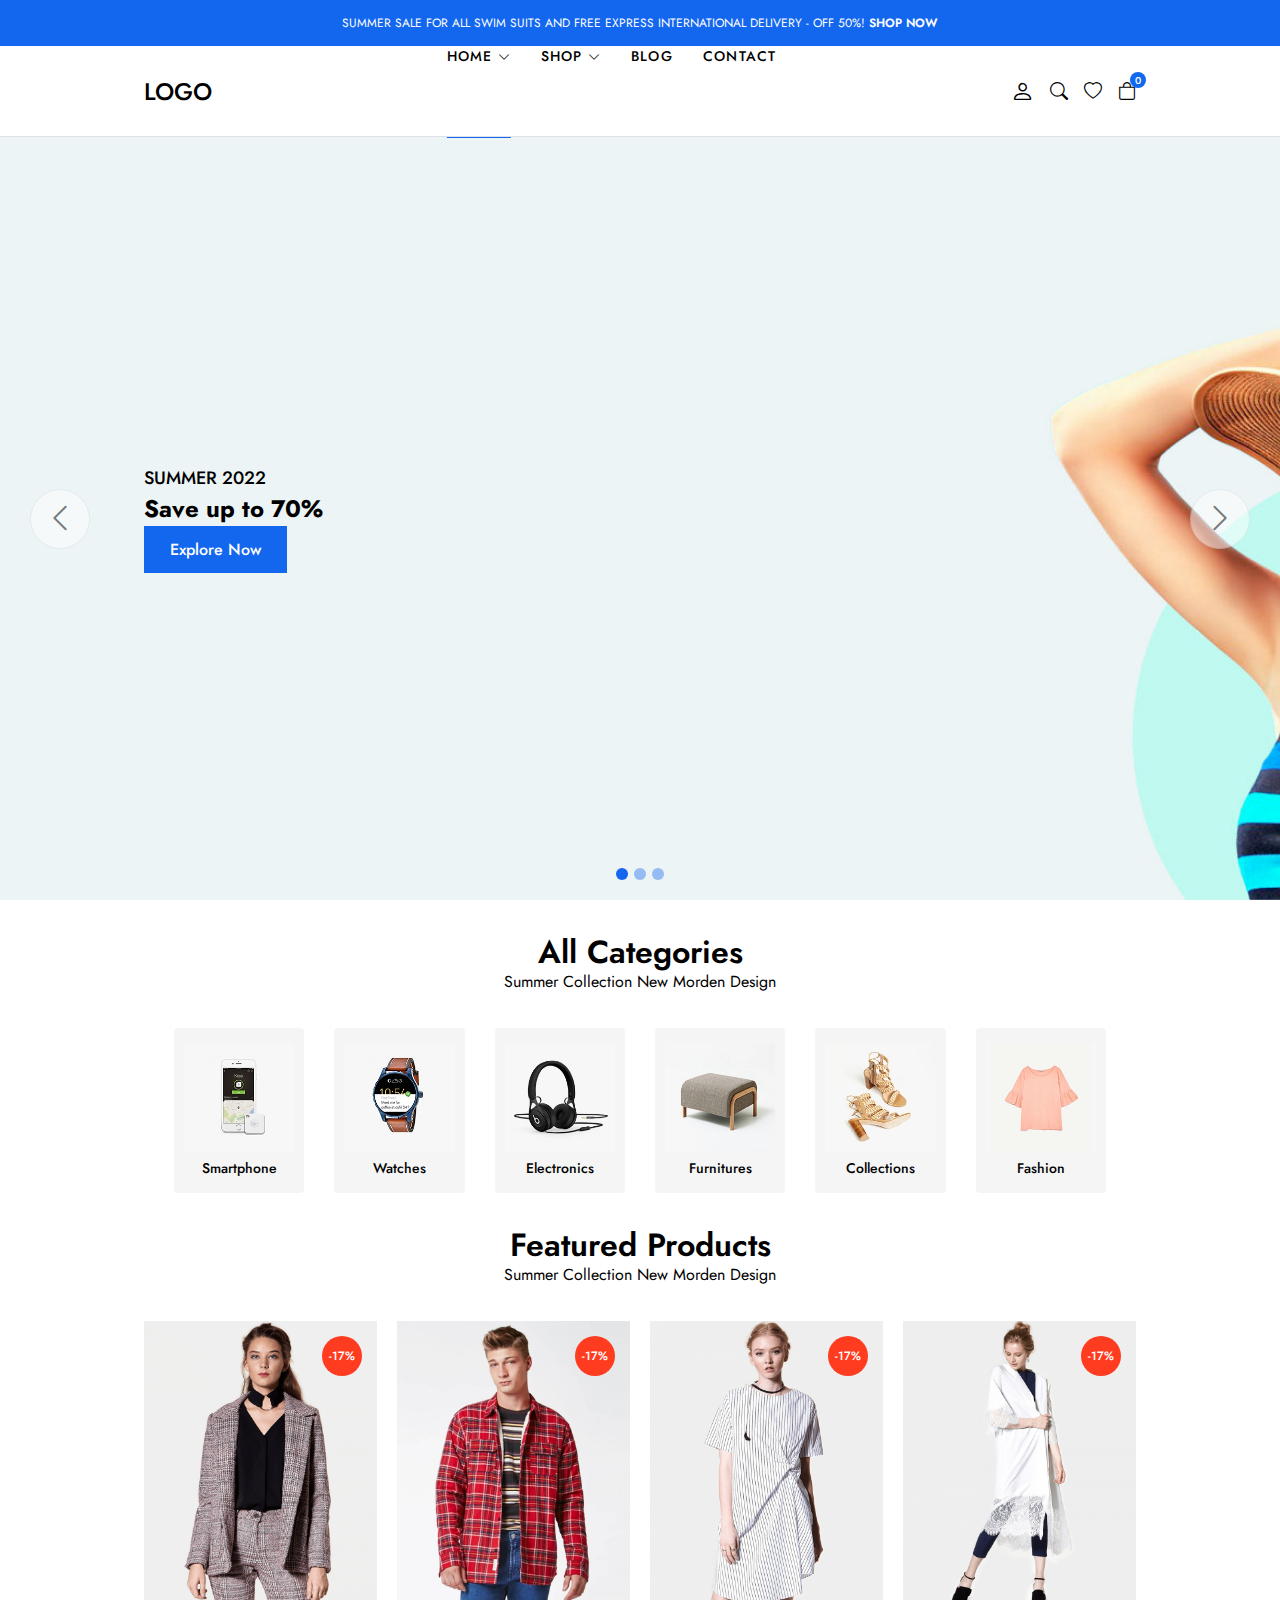
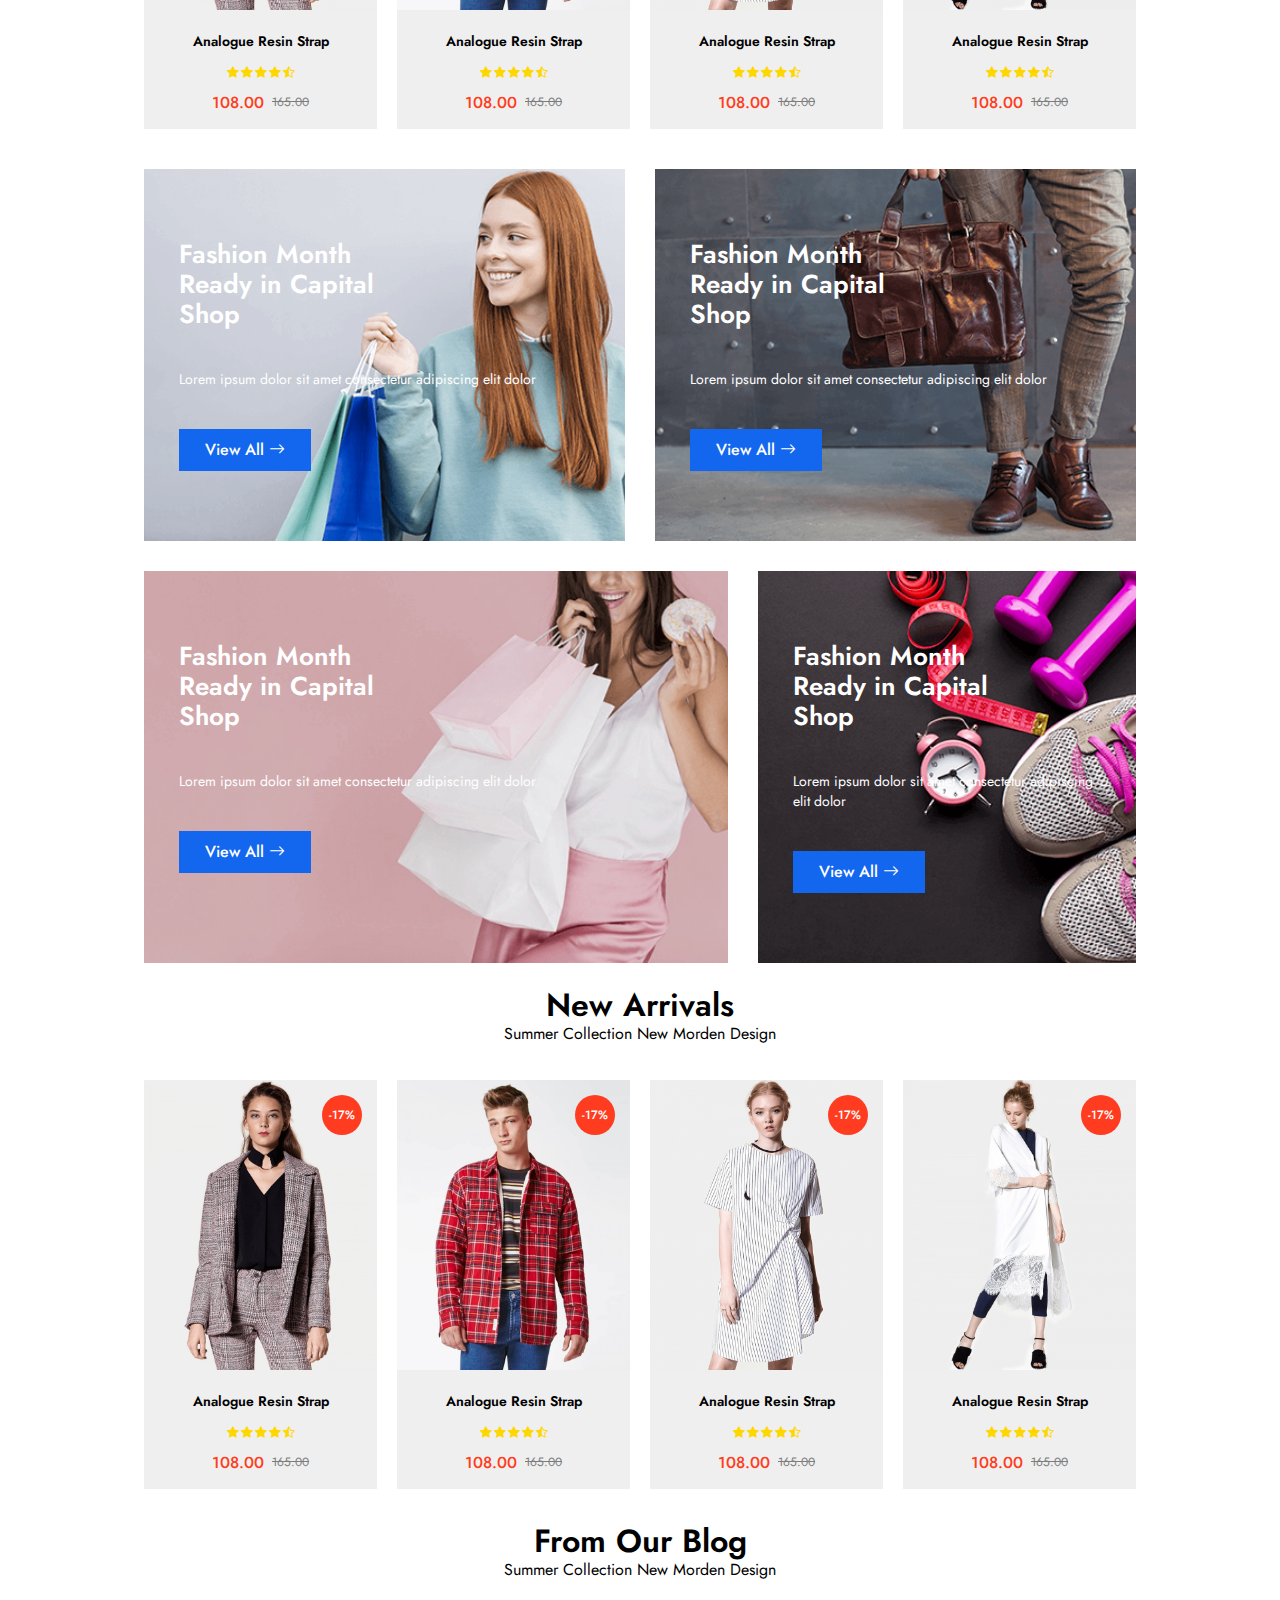
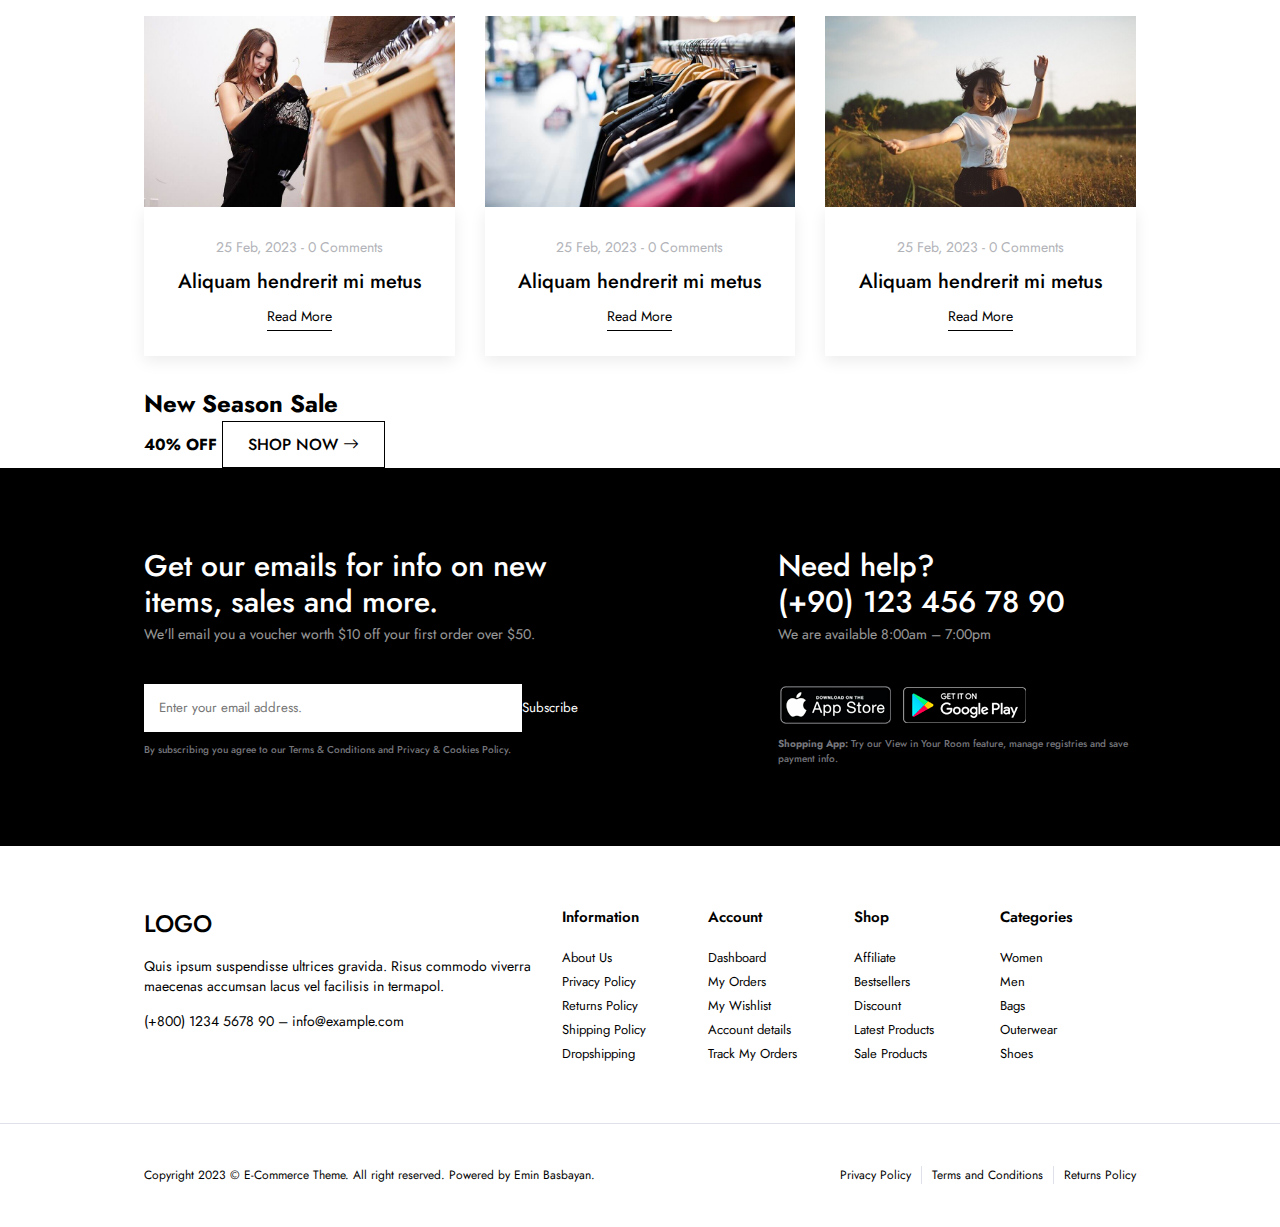
==== index.html @ a77201d8 "kütüphanesiz slider" ====
<!DOCTYPE html>
<html lang="en">
<head>
    <meta charset="UTF-8">
    <meta charset="UTF-8" />
    <meta http-equiv="X-UA-Compatible" content="IE=edge" />
    <meta name="viewport" content="width=device-width, initial-scale=1.0" />
    <title> site </title>
    <!--! Boostrap Icons CDN  -->
    <link rel="stylesheet"
    href="https://cdn.jsdelivr.net/npm/bootstrap-icons@1.9.1/font/bootstrap-icons.css"
    />
    <link rel="stylesheet" href="css/main.css" />
    <head>
        <meta charset="UTF-8" />
        <meta http-equiv="X-UA-Compatible" content="IE=edge" />
        <meta name="viewport" content="width=device-width, initial-scale=1.0" />
        <title>E-Commerce</title>
        <!--! Boostrap Icons CDN  -->
        <link rel="stylesheet" href="https://cdn.jsdelivr.net/npm/bootstrap-icons@1.9.1/font/bootstrap-icons.css" />
        <link rel="stylesheet" href="css/main.css" />
      </head>
      
      <body>
        <!--! header start  -->
        <header>
          <div class="global-notification">
            <div class="container">
              <p>
                SUMMER SALE FOR ALL SWIM SUITS AND FREE EXPRESS INTERNATIONAL DELIVERY
                - OFF 50%!
                <a href="shop.html">SHOP NOW</a>
              </p>
            </div>
          </div>
          <div class="header-row">
            <div class="container">
              <div class="header-wrapper">
                <div class="header-mobile">
                  <i class="bi bi-list" id="btn-menu"></i>
                </div>
                <div class="header-left">
                  <a href="#" class="logo">LOGO</a>
                </div>
                <div class="header-center" id="sidebar">
                  <nav class="navigation">
                    <ul class="menu-list">
                      <li class="menu-list-item">
                        <a href="index.html" class="menu-link active">
                          Home
                          <i class="bi bi-chevron-down"></i>
                        </a>
                        <div class="menu-dropdown-wrapper">
                          <ul class="menu-dropdown-content">
                            <li>
                              <a href="#">Home Clean</a>
                            </li>
                            <li>
                              <a href="#">Home Collection</a>
                            </li>
                            <li>
                              <a href="#">Home Minimal</a>
                            </li>
                            <li>
                              <a href="#">Home Modern</a>
                            </li>
                            <li>
                              <a href="#">Home Parallax</a>
                            </li>
                            <li>
                              <a href="#">Home Strong</a>
                            </li>
                            <li>
                              <a href="#">Home Style</a>
                            </li>
                            <li>
                              <a href="#">Home Unique</a>
                            </li>
                            <li>
                              <a href="#">Home RTL</a>
                            </li>
                          </ul>
                        </div>
                      </li>
                      <li class="menu-list-item megamenu-wrapper">
                        <a href="shop.html" class="menu-link">
                          Shop
                          <i class="bi bi-chevron-down"></i>
                        </a>
                        <div class="menu-dropdown-wrapper">
                          <div class="menu-dropdown-megamenu">
                            <div class="megamenu-links">
                              <div class="megamenu-products">
                                <h3 class="megamenu-products-title">
                                  Shop Style
                                </h3>
                                <ul class="megamenu-menu-list">
                                  <li>
                                    <a href="#">Shop Standard</a>
                                  </li>
                                  <li>
                                    <a href="#">Shop Full</a>
                                  </li>
                                  <li>
                                    <a href="#">Shop Only Categories</a>
                                  </li>
                                  <li>
                                    <a href="#">Shop Image Categories</a>
                                  </li>
                                  <li>
                                    <a href="#">Shop Sub Categories</a>
                                  </li>
                                  <li>
                                    <a href="#">Shop List</a>
                                  </li>
                                  <li>
                                    <a href="#">Hover Style 1</a>
                                  </li>
                                  <li>
                                    <a href="#">Hover Style 2</a>
                                  </li>
                                  <li>
                                    <a href="#">Hover Style 3</a>
                                  </li>
                                </ul>
                              </div>
                              <div class="megamenu-products">
                                <h3 class="megamenu-products-title">
                                  Filter Layout
                                </h3>
                                <ul class="megamenu-menu-list">
                                  <li>
                                    <a href="#">Sidebar</a>
                                  </li>
                                  <li>
                                    <a href="#">Filter Side Out</a>
                                  </li>
                                  <li>
                                    <a href="#">Filter Dropdown</a>
                                  </li>
                                  <li>
                                    <a href="#">Filter Drawer</a>
                                  </li>
                                </ul>
                                  </div>
                                  <div class="megamenu-products">
                                    <div class="megamenu-products">
                                        <h3 class="megamenu-products-title">
                                          Shop Loader
                                        </h3>
                                        <ul class="megamenu-menu-list">
                                          <li>
                                            <a href="#">Shop Pagination</a>
                                          </li>
                                          <li>
                                            <a href="#">Shop Infinity</a>
                                          </li>
                                          <li>
                                            <a href="#">Shop Load More</a>
                                          </li>
                                          <li>
                                            <a href="#">Cart Modal</a>
                                          </li>
                                          <li>
                                            <a href="#">Cart Drawer</a>
                                          </li>
                                          <li>
                                            <a href="#">Cart Page</a>
                                          </li>
                                        </ul>
                                      </div>
                                    </div>
                                    <div class="megamenu-single">
                                      <a href="#">
                                        <img src="img/footer/mega-menu.jpg" alt="">
                                      </a>
                                      <h3 class="megamenu-single-title">JOIN THE LAYERING GANG</h3>
                                      <h4 class="megamenu-single-subtitle">Suspendisse faucibus nunc et pellentesque</h4>
                                      <a href="#" class="megamenu-single-button btn btn-sm">Shop Now</a>
                                   
                                  </div>
                                </div>
                            </div>
                        </li>
                        <li class="menu-list-item">
                          <a href="blog.html" class="menu-link">
                            Blog
                          </a>
                        </li>
                        <li class="menu-list-item">
                          <a href="contact.html" class="menu-link">
                            Contact
                            </a>
                        </li>
                    </ul>
                  </nav>
                  <i class="bi-x-circle" id="close-sidebar"></i>
                </div>
                <div class="header-right">
                  <div class="header-right-links">
                    <a href="#" class="header-account">
                      <i class="bi bi-person"></i>
                    </a>
                    <button class="search-button">
                      <i class="bi bi-search"></i>
                    </button>
                    <a href="#">
                      <i class="bi bi-heart"></i>
                    </a>
                    <div class="header-cart">
                      <a href="#" class="header-cart-link">
                        <i class="bi bi-bag"></i>
                        <span class="header-cart-count">0</span>
                      </a>
                    </div>
                    </div>
                </div>
            </div>
        </div>
        </div>
    </header>
    <!--! header end  -->
    <!--! modal search start  -->
    <div class="modal-search">
        <div class="modal-wrapper">
          <h3 class="modal-title">Search for products</h3>
          <p class="modal-text">Start typing to see products you are looking for.</p>
          <form class="search-form">
            <input type="text" placeholder="Search a product">
            <button>
              <i class="bi bi-search"></i>
            </button>
          </form>
          <div class="search-results">
            <div class="search-heading">
              <h3>RESULTS FROM PRODUCT</h3>
            </div>
            <div class="results">
              <a href="#" class="result-item">
                <img src="img/products/product1/1.png" class="search-thumb" alt="">
                <div class="search-info">
                  <h4>Analogue Resin Strap</h4>
                  <span class="search-sku">SKU: PD0016</span>
                  <span class="search-price">108.00</span>
            </div>
        </a>
        <a href="#" class="result-item">
          <img src="img/products/product2/1.png" class="search-thumb" alt="">
          <div class="search-info">
            <h4>Analogue Resin Strap</h4>
            <span class="search-sku">SKU: PD0016</span>
            <span class="search-price">108.00</span>
          </div>
        </a>
        </div>
      </div>
      <i class="bi bi-x-circle" id="close-search"></i>
    </div>
  </div>
    <!--! modal search end  -->

    <!--! slider start  -->
<section class="slider">
    <div class="slider-elements">
        <div class="slider-item fade">
          <div class="slider-image">
            <img src="img/slider/slider1.jpg" alt="">
          </div>
          <div class="container">
            <p class="slider-title">SUMMER 2022</p>
            <h2 class="slider-heading">Save up to 70%</h2>
            <a href="#" class="btn btn-lg btn-primary">Explore Now</a>
          </div>
        </div>
        <div class="slider-item fade">
          <div class="slider-image">
            <img src="img/slider/slider2.jpg" class="img-fluid" alt="">
          </div>
          <div class="container">
            <p class="slider-title">SUMMER 2022</p>
            <h2 class="slider-heading">Save up to 70%</h2>
            <a href="#" class="btn btn-lg btn-primary">Explore Now</a>
          </div>
        </div>
        <div class="slider-item fade">
          <div class="slider-image">
            <img src="img/slider/slider3.jpg" class="img-fluid" alt="">
          </div>
          <div class="container">
            <p class="slider-title">SUMMER 2022</p>
            <h2 class="slider-heading"> Save up to 70%</h2> 
            <a href="#" class="btn btn-lg btn-primary">Explore Now</a>
          </div>
        </div>
        <div class="slider-buttons">
          <button onclick="plusSlide(-1)">
            <i class="bi bi-chevron-left"></i>
          </button>
          <button onclick="plusSlide(1)">
            <i class="bi bi-chevron-right"></i>
          </button>
        </div>
          <div class="slider-dots">
            <button class="slider-dot active" onclick="currentSlide(1)">
              <span></span>
            </button>
            <button class="slider-dot" onclick="currentSlide(2)">
              <span></span>
            </button>
            <button class="slider-dot" onclick="currentSlide(3)">
              <span></span>
            </button>
        </div>
      </div>
    </section>
    <!--! slider end   -->

     <!--! categories start  -->
  <section class="categories">
    <div class="container">
      <div class="section-title">
        <h2>All Categories</h2>
        <p>Summer Collection New Morden Design</p>
      </div>
      <ul class="category-list">
        <li class="category-item">
          <a href="#">
            <img src="img/categories/categories1.png" alt="" class="category-image">
            <span class="category-title">Smartphone</span>
          </a>
        </li>
        <li class="category-item">
          <a href="#">
            <img src="img/categories/categories2.png" alt="" class="category-image">
            <span class="category-title"> Watches </span>
          </a>
        </li>
        <li class="category-item">
          <a href="#">
            <img src="img/categories/categories3.png" alt="" class="category-image">
            <span class="category-title"> Electronics </span>
          </a>
        </li>
        <li class="category-item">
          <a href="#">
            <img src="img/categories/categories4.png" alt="" class="category-image">
            <span class="category-title"> Furnitures </span>
          </a>
        </li>
        <li class="category-item">
          <a href="#">
            <img src="img/categories/categories5.png" alt="" class="category-image">
            <span class="category-title"> Collections </span>
          </a>
        </li>
        <li class="category-item">
          <a href="#">
            <img src="img/categories/categories6.png" alt="" class="category-image">
            <span class="category-title"> Fashion </span>
          </a>
        </li>
      </ul>
    </div>
  </section>
  <!--! categories end  -->

   <!--! products start  -->
   <section class="products">
    <div class="container">
      <div class="section-title">
        <h2>Featured Products</h2>
        <p>Summer Collection New Morden Design</p>
      </div>
      <div class="product-wrapper">
        <ul class="product-list">
          <li class="product-item">
            <div class="product-image">
              <a href="#">
                <img src="img/products/product1/1.png" alt="" class="img1">
                <img src="img/products/product1/2.png" alt="" class="img2">
              </a>
            </div>
            <div class="product-info">
              <a href="$" class="product-title">Analogue Resin Strap</a>
              <ul class="product-star">
                <li>
                  <i class="bi bi-star-fill"></i>
                </li>
                <li>
                  <i class="bi bi-star-fill"></i>
                </li>
                <li>
                  <i class="bi bi-star-fill"></i>
                </li>
                <li>
                  <i class="bi bi-star-fill"></i>
                </li>
                <li>
                  <i class="bi bi-star-half"></i>
                </li>
              </ul>
              <div class="product-prices">
                <strong class="new-price">108.00</strong>
                <span class="old-price">165.00</span>
              </div>
              <span class="product-discount">-17%</span>
              <div class="product-links">
                <button>
                  <i class="bi bi-basket-fill"></i>
                </button>
                <button>
                  <i class="bi bi-heart-fill"></i>
                </button>
                <a href="#">
                  <i class="bi bi-eye-fill"></i>    
                </a>
                <a href="#">
                  <i class="bi bi-share-fill"></i>   
                </a>
              </div>
            </div>
          </li>
          <li class="product-item">
            <div class="product-image">
              <a href="#">
                <img src="img/products/product2/1.png" alt="" class="img1">
                <img src="img/products/product2/2.png" alt="" class="img2">
              </a>
            </div>
            <div class="product-info">
              <a href="$" class="product-title">Analogue Resin Strap</a>
              <ul class="product-star">
                <li>
                  <i class="bi bi-star-fill"></i>
                </li>
                <li>
                  <i class="bi bi-star-fill"></i>
                </li>
                <li>
                  <i class="bi bi-star-fill"></i>
                </li>
                <li>
                  <i class="bi bi-star-fill"></i>
                </li>
                <li>
                  <i class="bi bi-star-half"></i>
                </li>
              </ul>
              <div class="product-prices">
                <strong class="new-price">108.00</strong>
                <span class="old-price">165.00</span>
              </div>
              <span class="product-discount">-17%</span>
              <div class="product-links">
                <button>
                  <i class="bi bi-basket-fill"></i>
                </button>
                <button>
                  <i class="bi bi-heart-fill"></i>
                </button>
                <a href="#">
                  <i class="bi bi-eye-fill"></i>  
                </a>
                <a href="#">
                  <i class="bi bi-share-fill"></i>  
                </a>
              </div>
            </div>
          </li>
          <li class="product-item">
            <div class="product-image">
              <a href="#">
                <img src="img/products/product3/1.png" alt="" class="img1">
                <img src="img/products/product3/2.png" alt="" class="img2">
              </a>
            </div>
            <div class="product-info">
              <a href="$" class="product-title">Analogue Resin Strap</a>
              <ul class="product-star">
                <li>
                  <i class="bi bi-star-fill"></i>
                </li>
                <li>
                  <i class="bi bi-star-fill"></i>
                </li>
                <li>
                  <i class="bi bi-star-fill"></i>
                </li>
                <li>
                  <i class="bi bi-star-fill"></i>
                </li>
                <li>
                  <i class="bi bi-star-half"></i>
                </li>
              </ul>
              <div class="product-prices">
                <strong class="new-price">108.00</strong>
                <span class="old-price">165.00</span>
              </div>
              <span class="product-discount">-17%</span>
              <div class="product-links">
                <button>
                  <i class="bi bi-basket-fill"></i>
                </button>
                <button>
                  <i class="bi bi-heart-fill"></i>
                </button>
                <a href="#">
                  <i class="bi bi-eye-fill"></i>  
                </a>
                <a href="#">
                  <i class="bi bi-share-fill"></i>  
                </a>
              </div>
            </div>
          </li>
          <li class="product-item">
            <div class="product-image">
              <a href="#">
                <img src="img/products/product4/1.png" alt="" class="img1">
                <img src="img/products/product4/2.png" alt="" class="img2">
              </a>
            </div>
            <div class="product-info">
              <a href="$" class="product-title">Analogue Resin Strap</a>
              <ul class="product-star">
                <li>
                  <i class="bi bi-star-fill"></i>
                </li>
                <li>
                  <i class="bi bi-star-fill"></i>
                </li>
                <li>
                  <i class="bi bi-star-fill"></i>
                </li>
                <li>
                  <i class="bi bi-star-fill"></i>
                </li>
                <li>
                  <i class="bi bi-star-half"></i>
                </li>
              </ul>
              <div class="product-prices">
                <strong class="new-price">108.00</strong>
                <span class="old-price">165.00</span>
              </div>
              <span class="product-discount">-17%</span>
              <div class="product-links">
                <button>
                  <i class="bi bi-basket-fill"></i>
                </button>
                <button>
                  <i class="bi bi-heart-fill"></i>
                </button>
                <a href="#">
                  <i class="bi bi-eye-fill"></i>  
                </a>
                <a href="#">
                  <i class="bi bi-share-fill"></i>  
                </a>
              </div>
            </div>
          </li>
        </ul>
      </div>
    </div>
  </section>
  <!--! products end  -->
<!--! campaigns start -->
<section class="campaigns">
  <div class="container">
    <div class="campaigns-wrapper">
      <div class="campaign-item">
        <h3 class="campaign-title">Fashion Month <br>
          Ready in Capital <br>
          Shop</h3>
        <p class="campaign-desc">Lorem ipsum dolor sit amet consectetur adipiscing elit dolor</p>
        <a href="#" class="btn btn-primary">
          View All
          <i class="bi bi-arrow-right"></i>
        </a>
      </div>
      <div class="campaign-item">
        <h3 class="campaign-title">Fashion Month <br>
          Ready in Capital <br>
          Shop</h3>
        <p class="campaign-desc">Lorem ipsum dolor sit amet consectetur adipiscing elit dolor</p>
        <a href="#" class="btn btn-primary">
          View All
          <i class="bi bi-arrow-right"></i>
        </a>
  </div>
</div>
<div class="campaigns-wrapper">
  <div class="campaign-item">
    <h3 class="campaign-title">Fashion Month <br>
      Ready in Capital <br>
      Shop</h3>
    <p class="campaign-desc">Lorem ipsum dolor sit amet consectetur adipiscing elit dolor</p>
    <a href="#" class="btn btn-primary">
      View All
      <i class="bi bi-arrow-right"></i>
    </a>
  </div>
  <div class="campaign-item">
    <h3 class="campaign-title">Fashion Month <br>
      Ready in Capital <br>
      Shop</h3>
    <p class="campaign-desc">Lorem ipsum dolor sit amet consectetur adipiscing elit dolor</p>
    <a href="#" class="btn btn-primary">
      View All
      <i class="bi bi-arrow-right"></i>
    </a>
  </div>
</div>
</div>
</section>
<!--! campaigns end -->
 <!--! products start  -->
 <section class="products">
  <div class="container">
    <div class="section-title">
      <h2>New Arrivals</h2>
      <p>Summer Collection New Morden Design</p>
    </div>
    <div class="product-wrapper">
      <ul class="product-list">
        <li class="product-item">
          <div class="product-image">
            <a href="#">
              <img src="img/products/product1/1.png" alt="" class="img1">
              <img src="img/products/product1/2.png" alt="" class="img2">
            </a>
          </div>
          <div class="product-info">
            <a href="$" class="product-title">Analogue Resin Strap</a>
            <ul class="product-star">
              <li>
                <i class="bi bi-star-fill"></i>
              </li>
              <li>
                <i class="bi bi-star-fill"></i>
              </li>
              <li>
                <i class="bi bi-star-fill"></i>
              </li>
              <li>
                <i class="bi bi-star-fill"></i>
              </li>
              <li>
                <i class="bi bi-star-half"></i>
              </li>
            </ul>
            <div class="product-prices">
              <strong class="new-price">108.00</strong>
              <span class="old-price">165.00</span>
            </div>
            <span class="product-discount">-17%</span>
            <div class="product-links">
              <button>
                <i class="bi bi-basket-fill"></i>
              </button>
              <button>
                <i class="bi bi-heart-fill"></i>
              </button>
              <a href="#">
                <i class="bi bi-eye-fill"></i>
              </a>
              <a href="#">
                <i class="bi bi-share-fill"></i>
              </a>
            </div>
          </div>
        </li>
        <li class="product-item">
          <div class="product-image">
            <a href="#">
              <img src="img/products/product2/1.png" alt="" class="img1">
              <img src="img/products/product2/2.png" alt="" class="img2">
            </a>
          </div>
          <div class="product-info">
            <a href="$" class="product-title">Analogue Resin Strap</a>
            <ul class="product-star">
              <li>
                <i class="bi bi-star-fill"></i>
              </li>
              <li>
                <i class="bi bi-star-fill"></i>
              </li>
              <li>
                <i class="bi bi-star-fill"></i>
              </li>
              <li>
                <i class="bi bi-star-fill"></i>
              </li>
              <li>
                <i class="bi bi-star-half"></i>
              </li>
            </ul>
            <div class="product-prices">
              <strong class="new-price">108.00</strong>
              <span class="old-price">165.00</span>
            </div>
            <span class="product-discount">-17%</span>
            <div class="product-links">
              <button>
                <i class="bi bi-basket-fill"></i>
              </button>
              <button>
                <i class="bi bi-heart-fill"></i>
              </button>
              <a href="#">
                <i class="bi bi-eye-fill"></i>
              </a>
              <a href="#">
                <i class="bi bi-share-fill"></i>
              </a>
            </div>
          </div>
        </li>
        <li class="product-item">
          <div class="product-image">
            <a href="#">
              <img src="img/products/product3/1.png" alt="" class="img1">
              <img src="img/products/product3/2.png" alt="" class="img2">
            </a>
          </div>
          <div class="product-info">
            <a href="$" class="product-title">Analogue Resin Strap</a>
            <ul class="product-star">
              <li>
                <i class="bi bi-star-fill"></i>
              </li>
              <li>
                <i class="bi bi-star-fill"></i>
              </li>
              <li>
                <i class="bi bi-star-fill"></i>
              </li>
              <li>
                <i class="bi bi-star-fill"></i>
              </li>
              <li>
                <i class="bi bi-star-half"></i>
              </li>
            </ul>
            <div class="product-prices">
              <strong class="new-price">108.00</strong>
              <span class="old-price">165.00</span>
            </div>
            <span class="product-discount">-17%</span>
            <div class="product-links">
              <button>
                <i class="bi bi-basket-fill"></i>
              </button>
              <button>
                <i class="bi bi-heart-fill"></i>
              </button>
              <a href="#">
                <i class="bi bi-eye-fill"></i>
              </a>
              <a href="#">
                <i class="bi bi-share-fill"></i>
              </a>
            </div>
          </div>
        </li>
        <li class="product-item">
          <div class="product-image">
            <a href="#">
              <img src="img/products/product4/1.png" alt="" class="img1">
              <img src="img/products/product4/2.png" alt="" class="img2">
            </a>
          </div>
          <div class="product-info">
            <a href="$" class="product-title">Analogue Resin Strap</a>
            <ul class="product-star">
              <li>
                <i class="bi bi-star-fill"></i>
              </li>
              <li>
                <i class="bi bi-star-fill"></i>
              </li>
              <li>
                <i class="bi bi-star-fill"></i>
              </li>
              <li>
                <i class="bi bi-star-fill"></i>
              </li>
              <li>
                <i class="bi bi-star-half"></i>
              </li>
            </ul>
            <div class="product-prices">
              <strong class="new-price">108.00</strong>
              <span class="old-price">165.00</span>
            </div>
            <span class="product-discount">-17%</span>
            <div class="product-links">
              <button>
                <i class="bi bi-basket-fill"></i>
              </button>
              <button>
                <i class="bi bi-heart-fill"></i>
              </button>
              <a href="#">
                <i class="bi bi-eye-fill"></i>
              </a>
              <a href="#">
                <i class="bi bi-share-fill"></i>
              </a>
            </div>
          </div>
        </li>
      </ul>
    </div>
  </div>
</section>
<!--! products end  -->

<!--! blogs start  -->
<section class="blogs">
  <div class="container">
    <div class="section-title">
      <h2>From Our Blog</h2>
      <p>Summer Collection New Morden Design</p>
    </div>
    <ul class="blog-list">
      <li class="blog-item">
        <a href="#" class="blog-image">
          <img src="img/blogs/blog1.jpg" alt="">
        </a>
        <div class="blog-info">
          <div class="blog-info-top">
            <span>25 Feb, 2023 </span>
            -
            <span>0 Comments</span>
          </div>
          <div class="blog-info-center">
            <a href="#">Aliquam hendrerit mi metus</a>
          </div>
          <div class="blog-info-bottom">
            <a href="#">Read More</a>
          </div>
        </div>
      </li>
      <li class="blog-item">
        <a href="#" class="blog-image">
          <img src="img/blogs/blog2.jpg" alt="">
        </a>
        <div class="blog-info">
          <div class="blog-info-top">
            <span>25 Feb, 2023 </span>
            -
            <span>0 Comments</span>
          </div>
          <div class="blog-info-center">
            <a href="#">Aliquam hendrerit mi metus</a>
          </div>
          <div class="blog-info-bottom">
            <a href="#">Read More</a>
          </div>
        </div>
      </li>
      <li class="blog-item">
        <a href="#" class="blog-image">
          <img src="img/blogs/blog3.jpg" alt="">
        </a>
        <div class="blog-info">
          <div class="blog-info-top">
            <span>25 Feb, 2023 </span>
            -
            <span>0 Comments</span>
          </div>
          <div class="blog-info-center">
            <a href="#">Aliquam hendrerit mi metus</a>
          </div>
          <div class="blog-info-bottom">
            <a href="#">Read More</a>
          </div>
        </div>
      </li>
    </ul>
  </div>
</section>
<!--! blogs end  -->

 <!--! campaign single start  -->
 <section class="campaign-single">
  <div class="container">
    <div class="campaign-wrapper">
      <h2>New Season Sale</h2>
      <strong>40% OFF</strong>
      <span></span>
      <a href="#" class="btn btn-lg">
        SHOP NOW
        <i class="bi bi-arrow-right"></i>
      </a>
    </div>
  </div>
</section>
<!--! campaign single end  -->

<!--! footer start  -->
<footer class="footer">
  <div class="subscribe-row">
    <div class="container">
      <div class="footer-row-wrapper">
        <div class="footer-subscribe-wrapper">
          <div class="footer-subscribe">
            <div class="footer-subscribe-top">
              <h3 class="subscribe-title">Get our emails for info on new items, sales and more.</h3>
              <p class="subscribe-desc">We'll email you a voucher worth $10 off your first order over $50.</p>
            </div>
            <div class="footer-subscribe-bottom">
              <form>
                <input type="text" placeholder="Enter your email address.">
                <button>Subscribe</button>
              </form>
              <p class="privacy-text">
                By subscribing you agree to our <a href="#">Terms & Conditions and Privacy & Cookies Policy.</a>
              </p>
            </div>
          </div>
        </div>
        <div class="footer-contact-wrapper">
          <div class="footer-contact-top">
            <h3 class="contact-title">
              Need help? <br>
              (+90) 123 456 78 90
            </h3>
            <p class="contact-desc">We are available 8:00am – 7:00pm</p>
          </div>
          <div class="footer-contact-bottom">
            <div class="download-app">
              <a href="#">
                <img src="img/footer/app-store.png" alt="">
              </a>
              <a href="#">
                <img src="img/footer/google-play.png" alt="">
              </a>
            </div>
            <p class="privacy-text">
              <strong>Shopping App:</strong> Try our View in Your Room feature, manage registries and save payment
              info.
            </p>
          </div>
        </div>
      </div>
    </div>
  </div>
  <div class="widgets-row">
    <div class="container">
      <div class="footer-widgets">
        <div class="brand-info">
          <div class="footer-logo">
            <a href="#" class="logo">LOGO</a>
          </div>
          <div class="footer-desc">
            <p> Quis ipsum suspendisse ultrices gravida. Risus commodo viverra maecenas accumsan lacus vel facilisis
              in
              termapol.</p>
          </div>
          <div class="footer-contact">
            <p>
              <a href="tel:555 555 55 55">(+800) 1234 5678 90</a> – <a
                href="mailto:info@example.com">info@example.com</a>
            </p>
          </div>
        </div>
        <div class="widget-nav-menu">
          <h4>Information</h4>
          <ul class="menu-list">
            <li>
              <a href="#">About Us</a>
            </li>
            <li>
              <a href="#">Privacy Policy</a>
            </li>
            <li>
              <a href="#">Returns Policy</a>
            </li>
            <li>
              <a href="#">Shipping Policy</a>
            </li>
            <li>
              <a href="#">Dropshipping</a>
            </li>
          </ul>
        </div>
        <div class="widget-nav-menu">
          <h4>Account</h4>
          <ul class="menu-list">
            <li>
              <a href="#">Dashboard</a>
            </li>
            <li>
              <a href="#">My Orders</a>
            </li>
            <li>
              <a href="#">My Wishlist</a>
            </li>
            <li>
              <a href="#">Account details</a>
            </li>
            <li>
              <a href="#">Track My Orders</a>
            </li>
          </ul>
        </div>
        <div class="widget-nav-menu">
          <h4>Shop</h4>
          <ul class="menu-list">
            <li>
              <a href="#">Affiliate</a>
            </li>
            <li>
              <a href="#">Bestsellers</a>
            </li>
            <li>
              <a href="#">Discount</a>
            </li>
            <li>
              <a href="#">Latest Products</a>
            </li>
            <li>
              <a href="#">Sale Products</a>
            </li>
          </ul>
        </div>
        <div class="widget-nav-menu">
          <h4>Categories</h4>
          <ul class="menu-list">
            <li>
              <a href="#">Women</a>
            </li>
            <li>
              <a href="#">Men</a>
            </li>
            <li>
              <a href="#">Bags</a>
            </li>
            <li>
              <a href="#">Outerwear</a>
            </li>
            <li>
              <a href="#">Shoes</a>
            </li>
          </ul>
        </div>
      </div>
    </div>
  </div>
  <div class="copyright-row">
    <div class="container">
      <div class="footer-copyright">
        <div class="site-copyright">
          <p>
            Copyright 2023 © E-Commerce Theme. All right reserved. Powered by Emin Basbayan.
          </p>
        </div>
        <a href="#">
          <img src="img/footer/cards.png" alt="">
        </a>
        <div class="footer-menu">
          <ul class="footer-menu-list">
            <li class="list-item">
              <a href="#">Privacy Policy</a>
            </li>
            <li class="list-item">
              <a href="#">Terms and Conditions</a>
            </li>
            <li class="list-item">
              <a href="#">Returns Policy</a>
            </li>
          </ul>
        </div>
      </div>
    </div>
  </div>
</footer>
<!--! footer end  -->
 
<script src="js/index.js"></script>
</body>
</html>
---- css/main.css ----
/*! global css */
@import url(base.css);

/*! layout */
@import url(layout/header.css);
@import url(layout/footer.css);

/*! components */
@import url(components/modal-serch.css);
@import url(components/slider.css);
@import url(components/category-item.css);
@import url(components/product-item.css);
@import url(components/compaign-item.css);
@import url(components/blog-item.css);
@import url(components/campaign-single.css);
@import url(components/single-product/breadcrumb.css);
@import url(components/single-product/product-gallery.css);
@import url(components/single-product/product-info.css);
@import url(components/single-product/product-tabs.css);
@import url(components/reviews.css);

/*! pages  */
@import url(pages/home.css);
@import url(pages/contact.css);
@import url(pages/account.css);
@import url(pages/cart.css);
@import url(pages/single-product.css);
@import url(pages/blog.css);
@import url(pages/single-blog.css);
---- css/main.css ----
/*! global css */
@import url(base.css);

/*! layout */
@import url(layout/header.css);
@import url(layout/footer.css);

/*! components */
@import url(components/modal-serch.css);
@import url(components/slider.css);
@import url(components/category-item.css);
@import url(components/product-item.css);
@import url(components/compaign-item.css);
@import url(components/blog-item.css);
@import url(components/campaign-single.css);
@import url(components/single-product/breadcrumb.css);
@import url(components/single-product/product-gallery.css);
@import url(components/single-product/product-info.css);
@import url(components/single-product/product-tabs.css);
@import url(components/reviews.css);

/*! pages  */
@import url(pages/home.css);
@import url(pages/contact.css);
@import url(pages/account.css);
@import url(pages/cart.css);
@import url(pages/single-product.css);
@import url(pages/blog.css);
@import url(pages/single-blog.css);
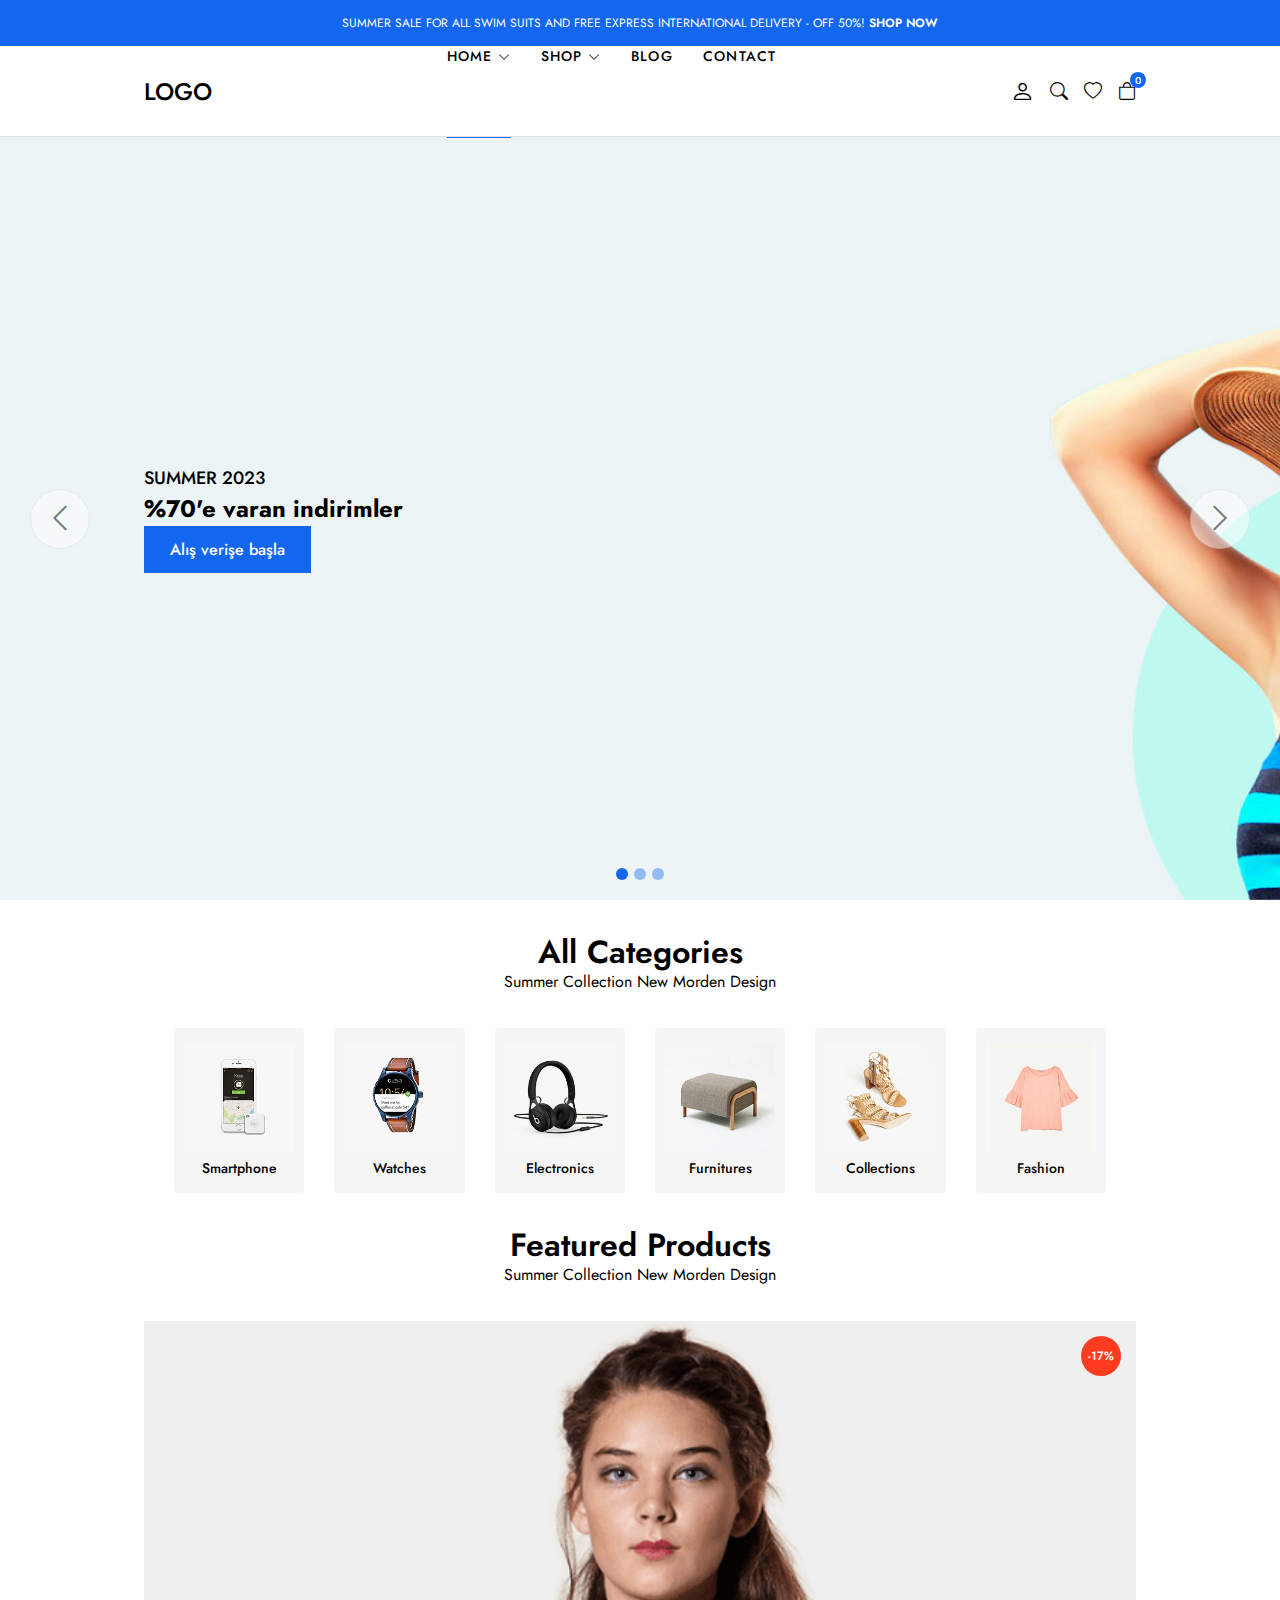
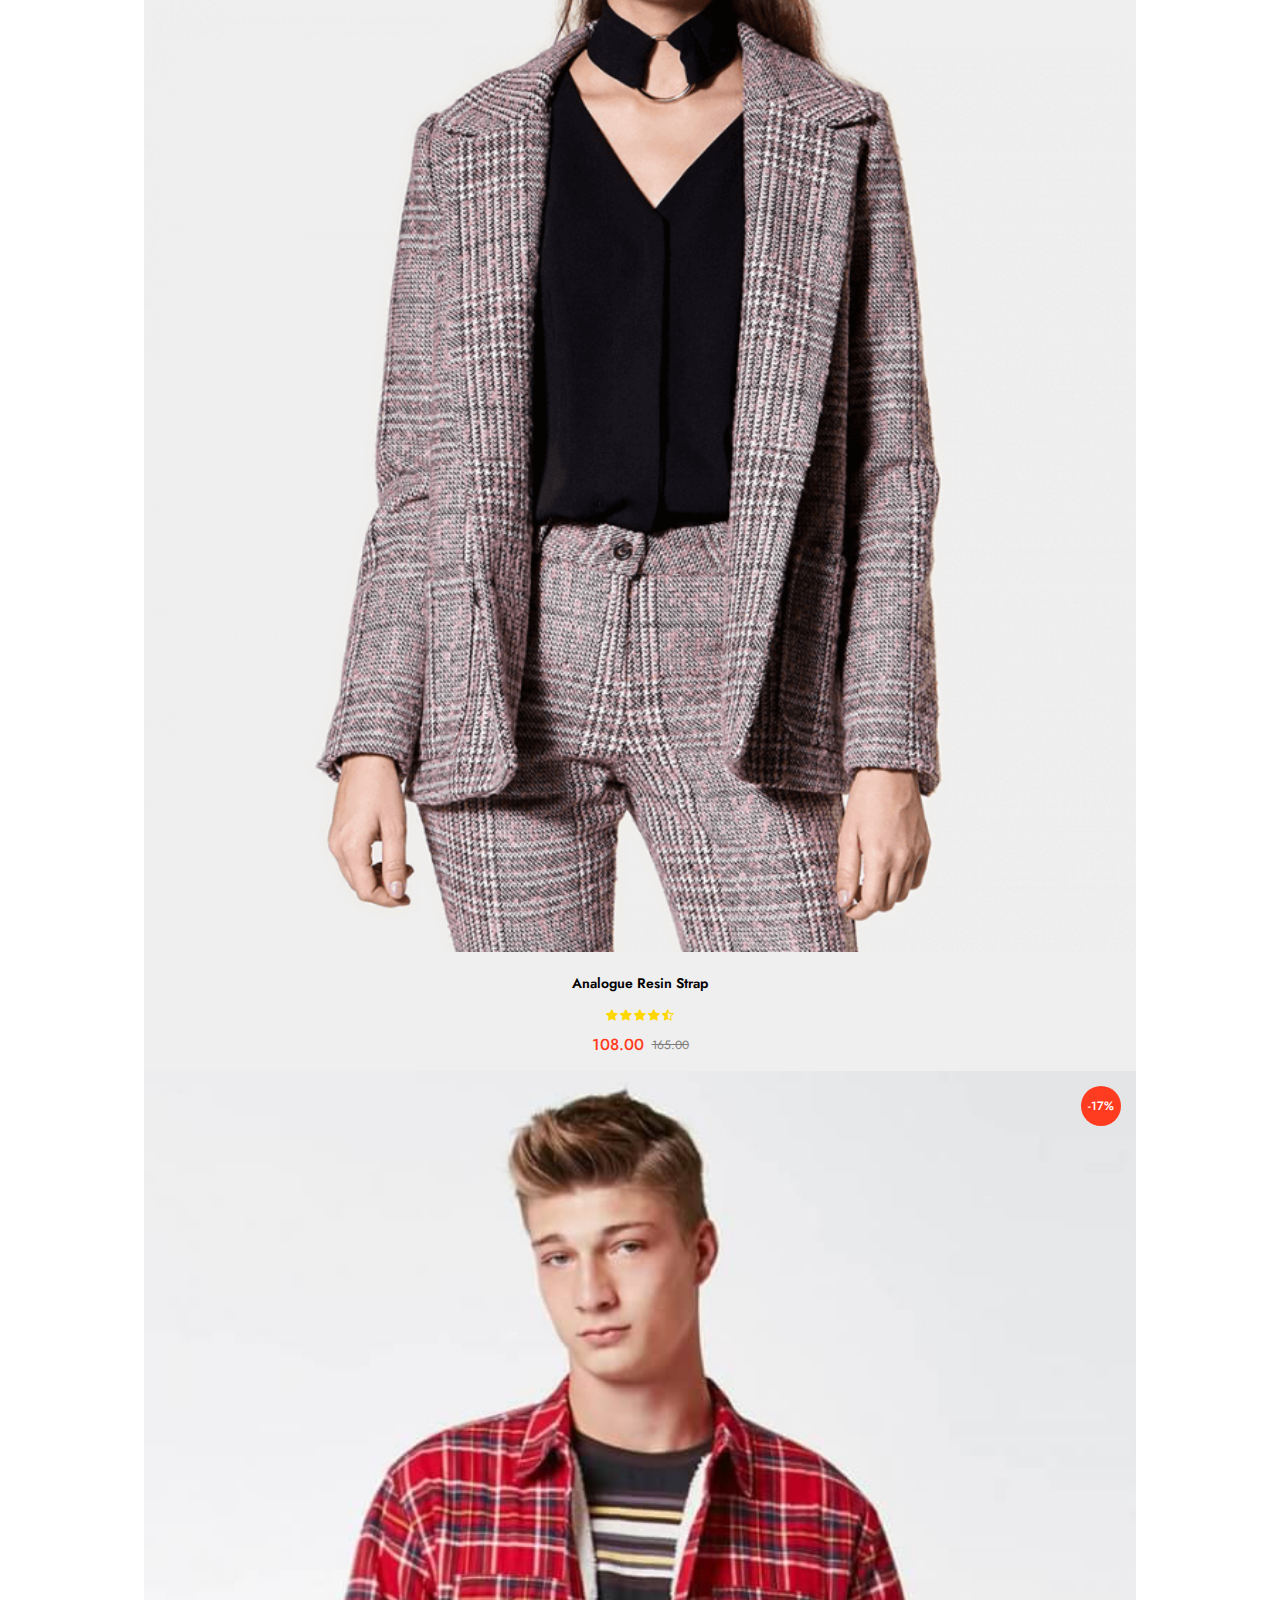
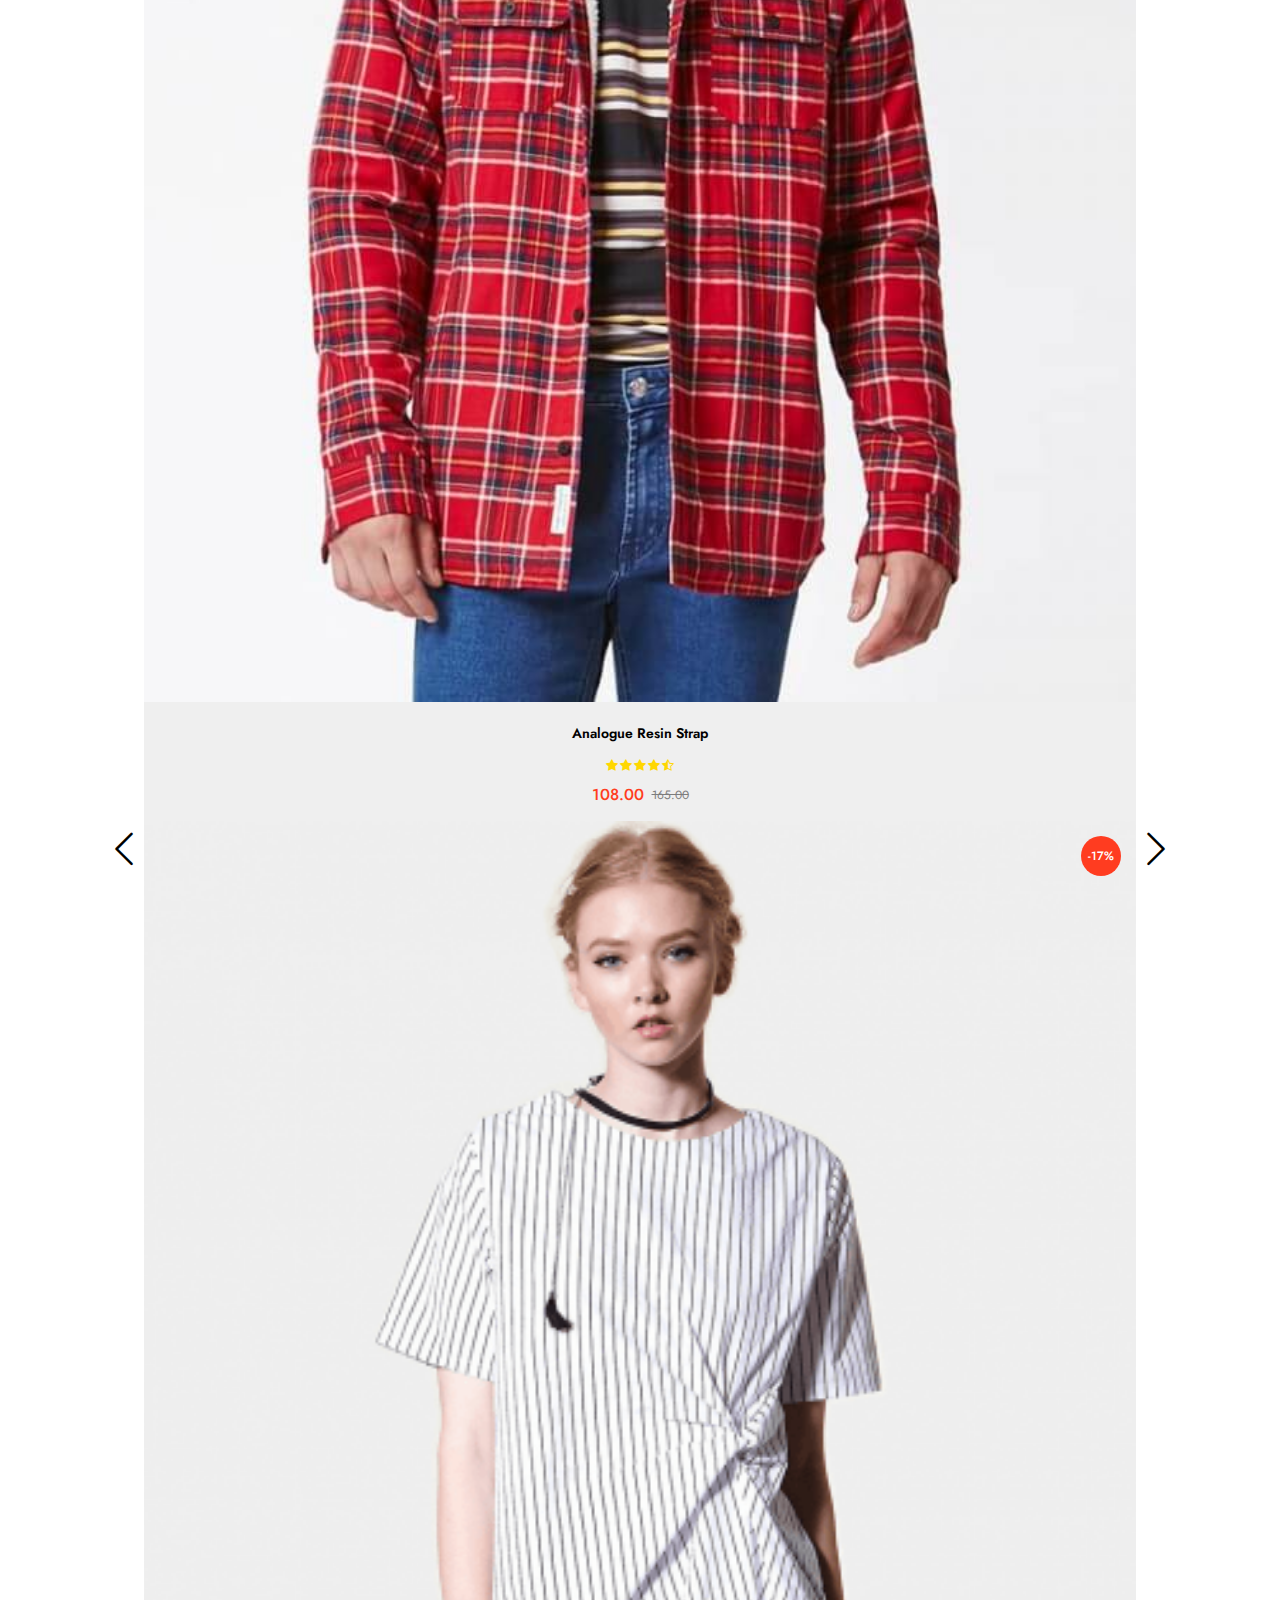
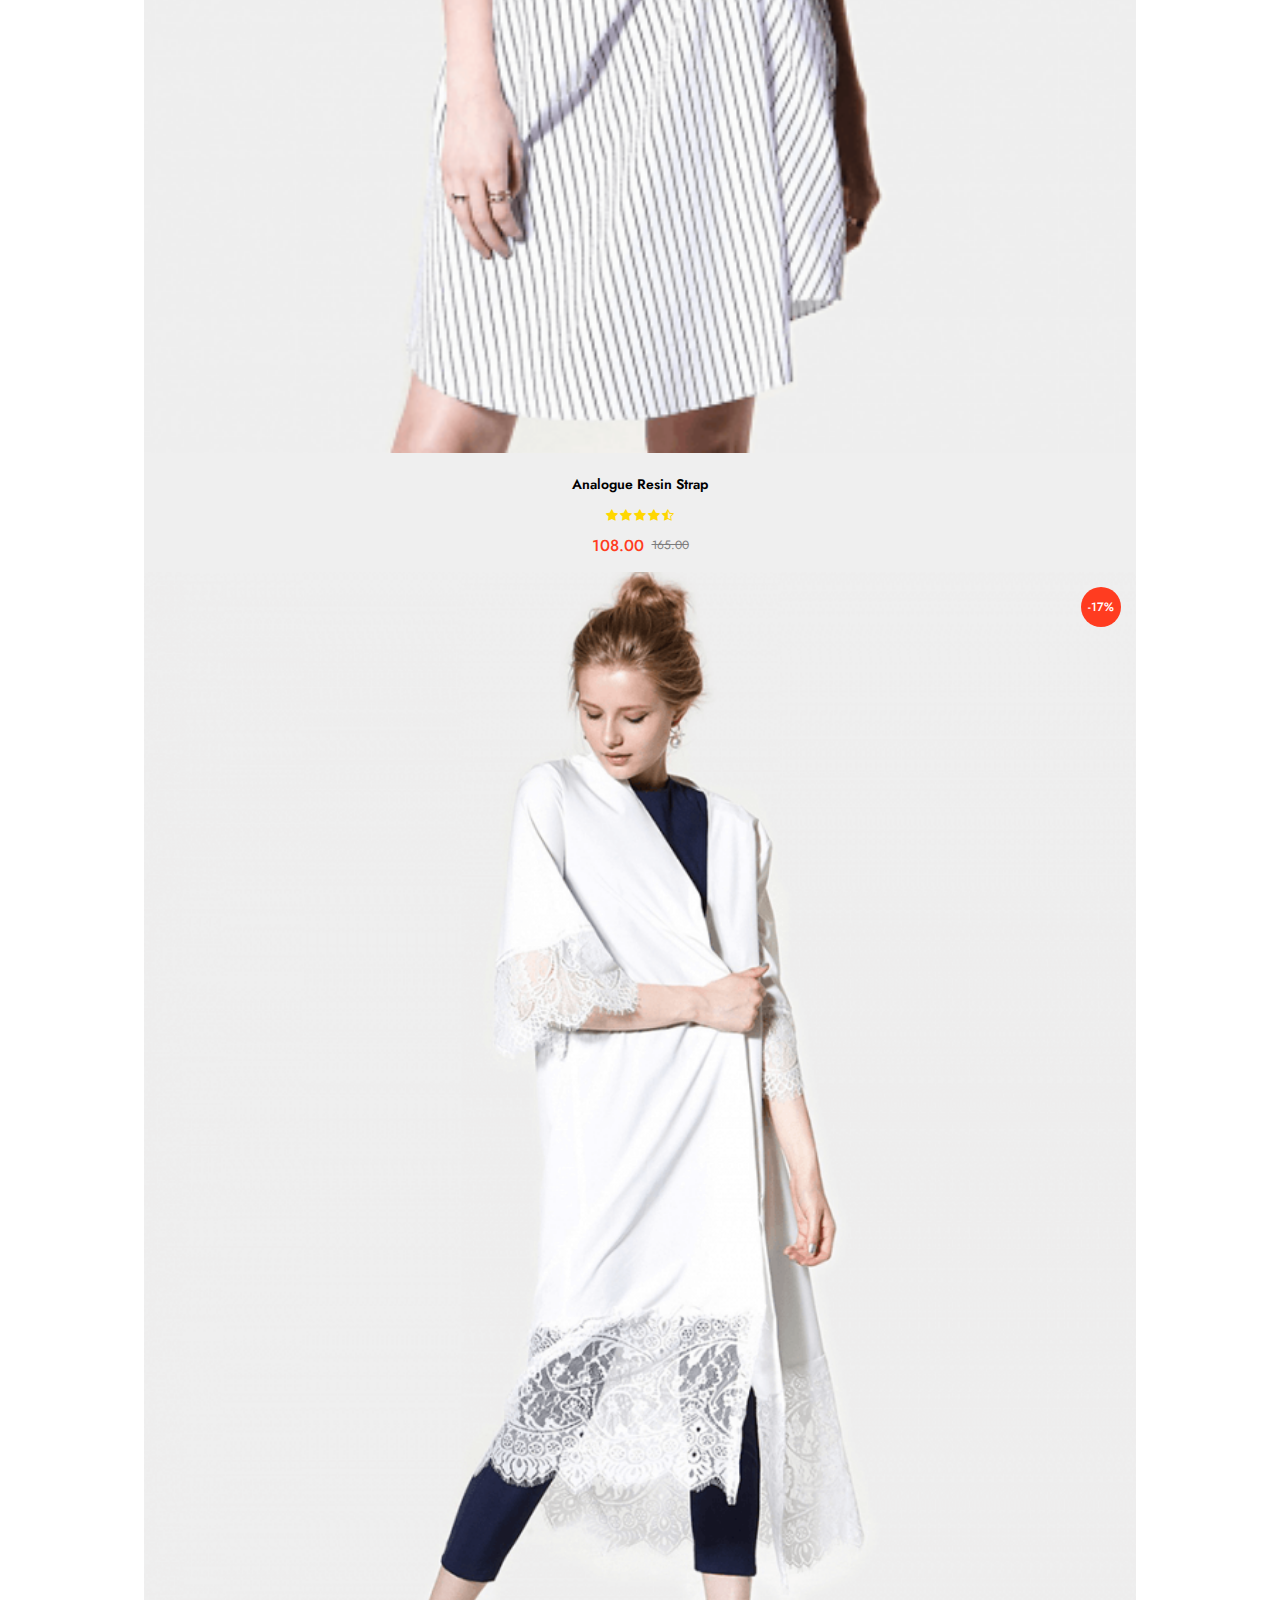
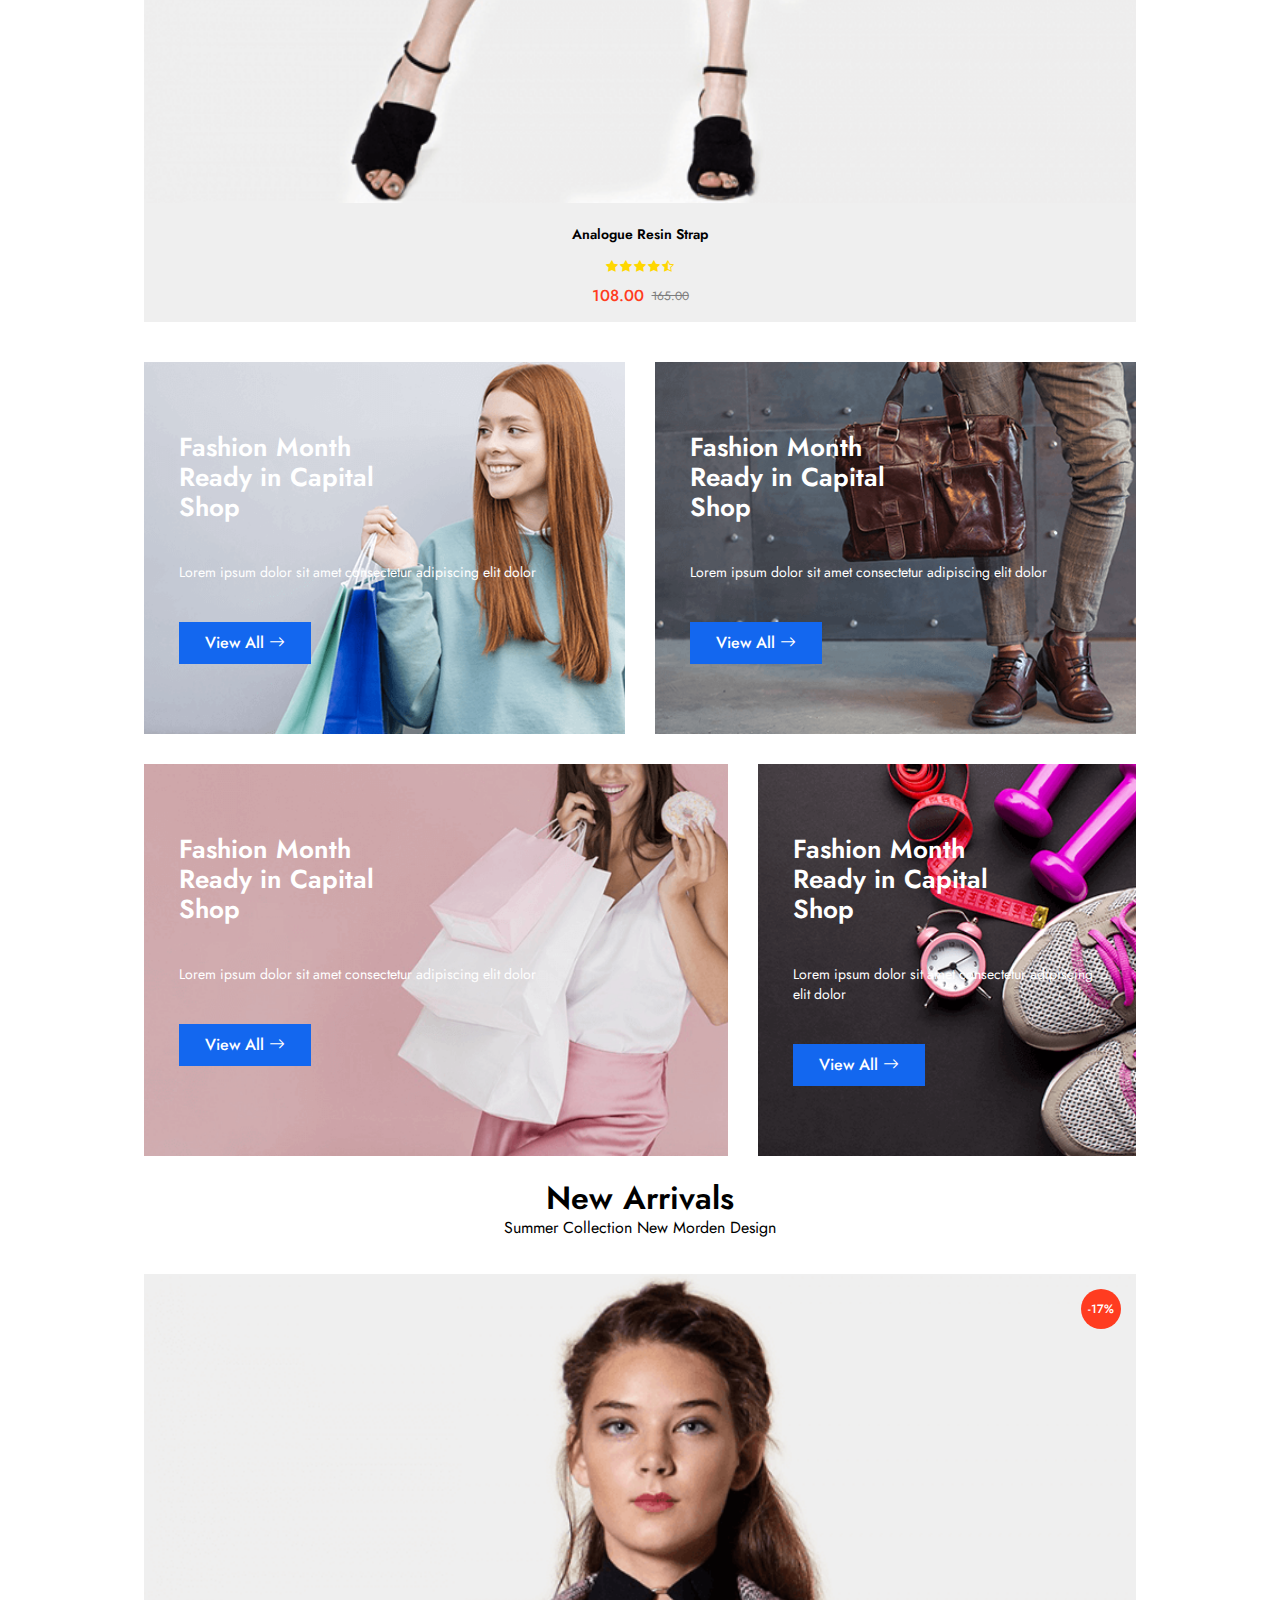
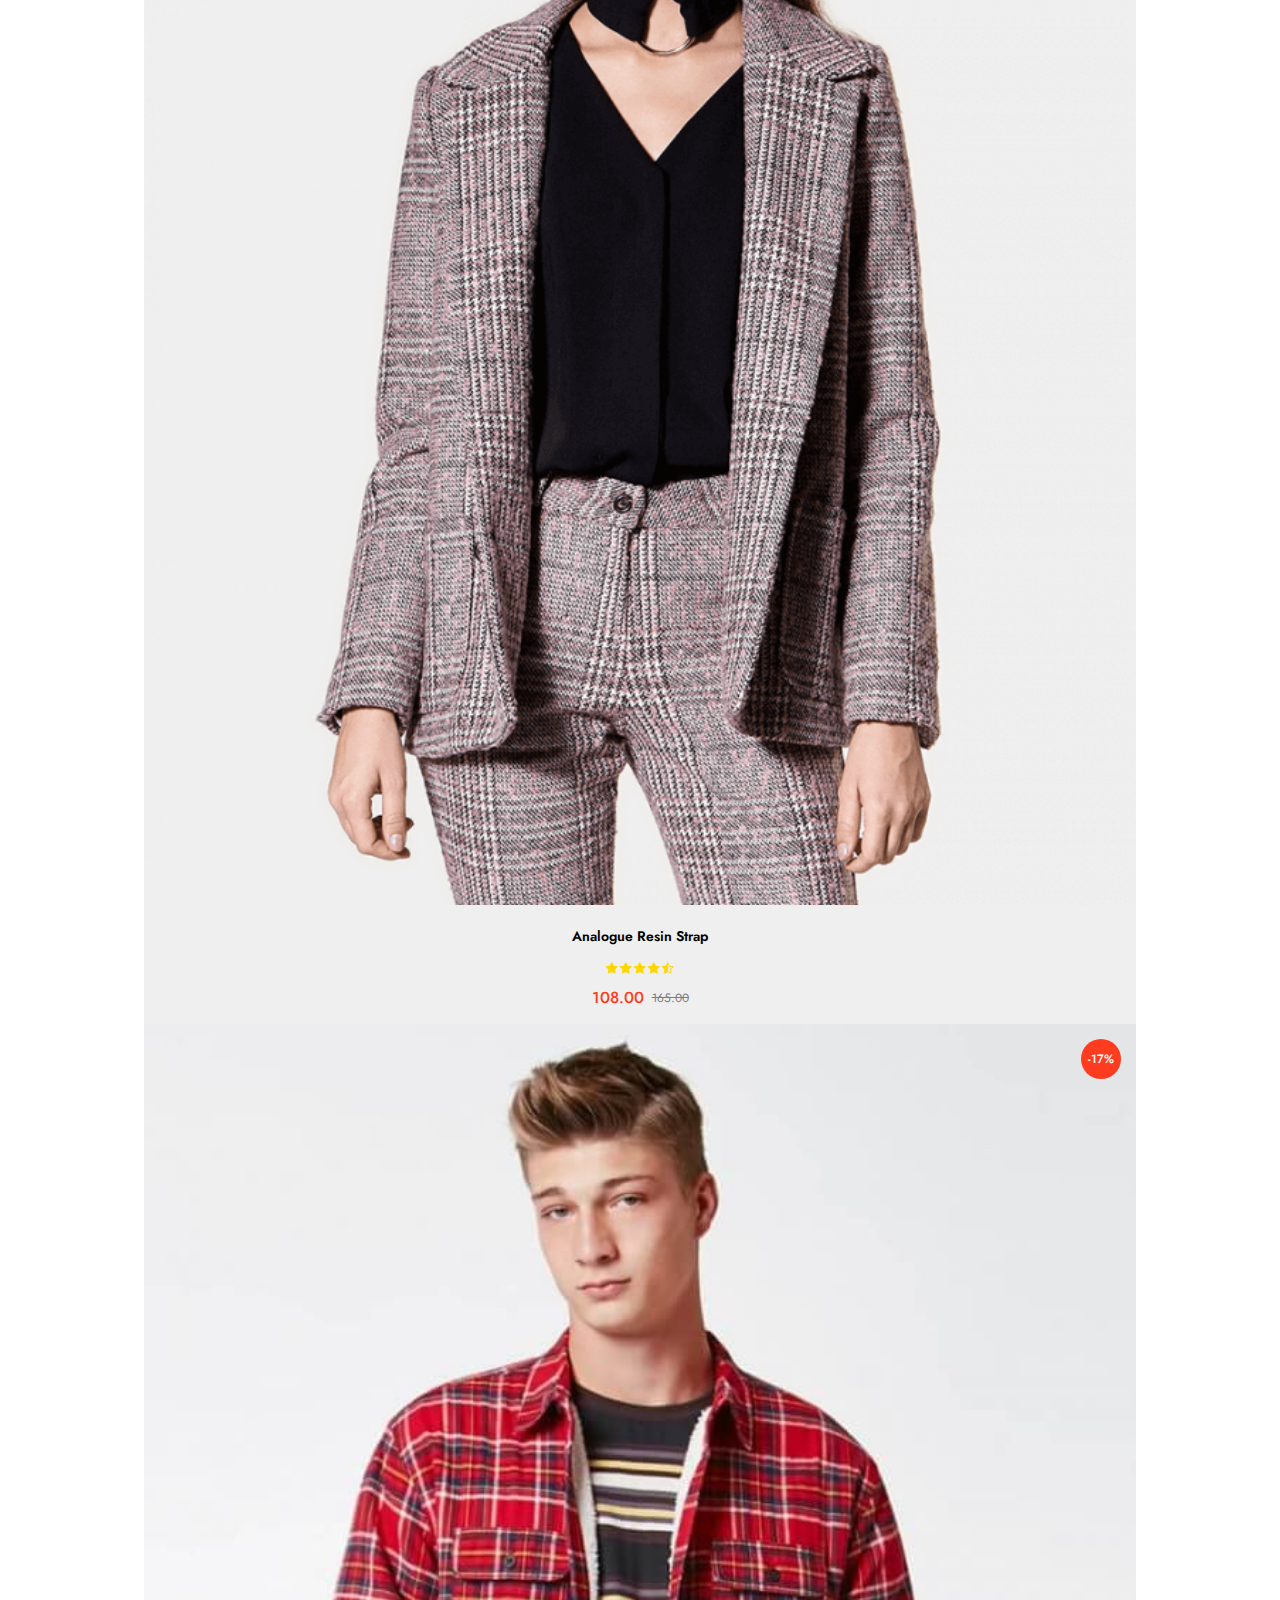
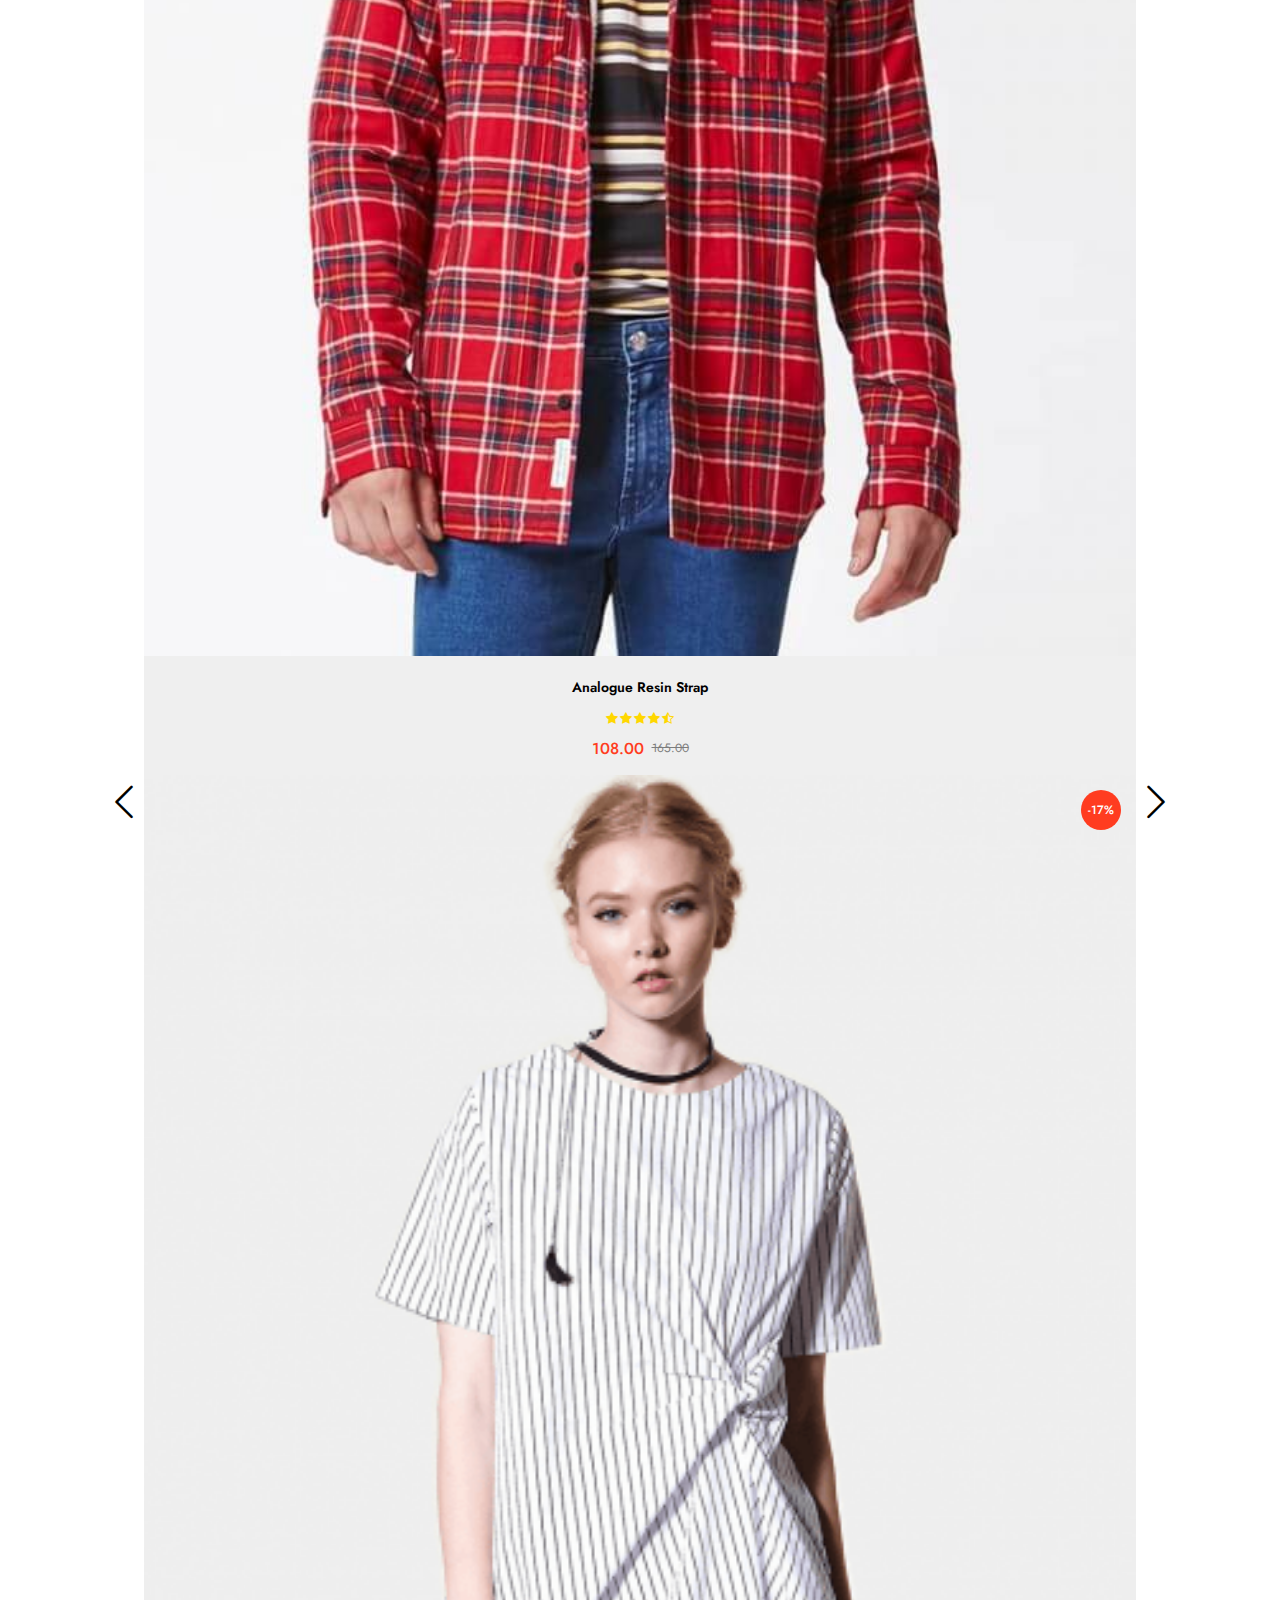
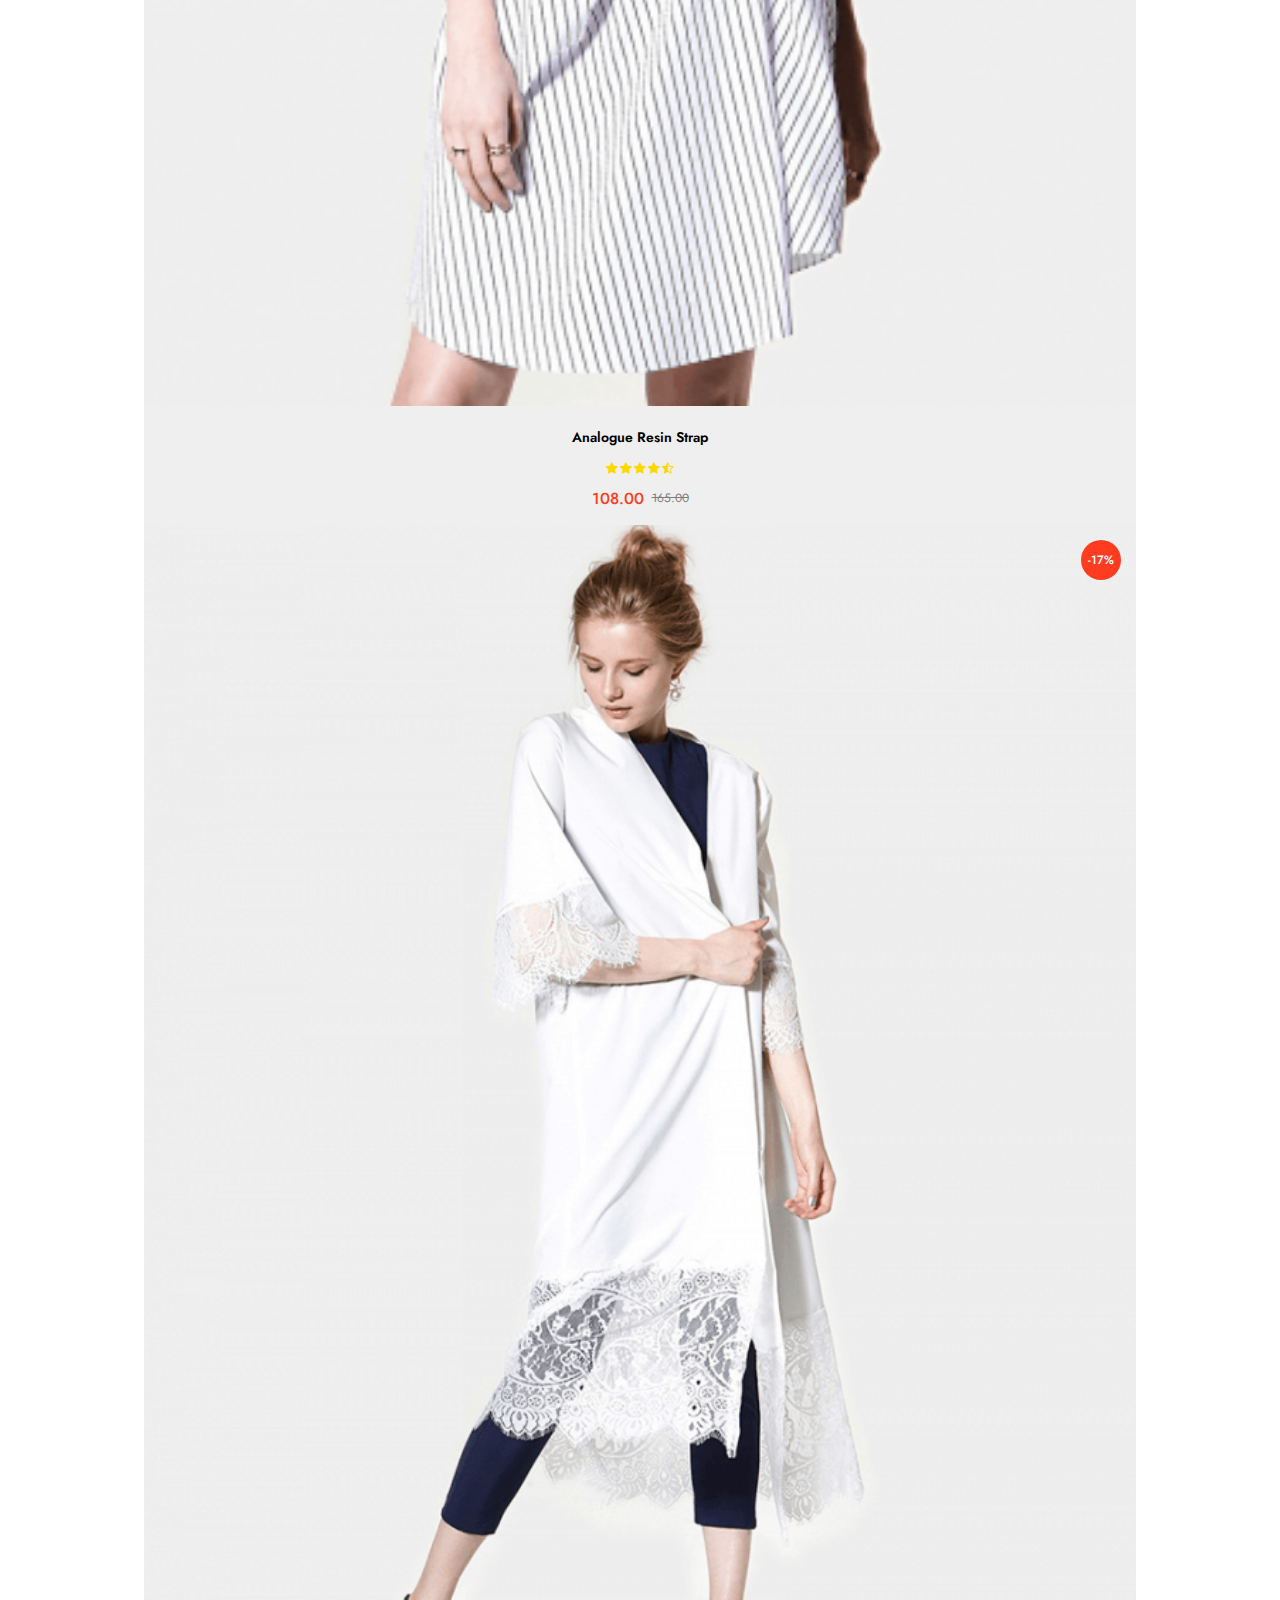
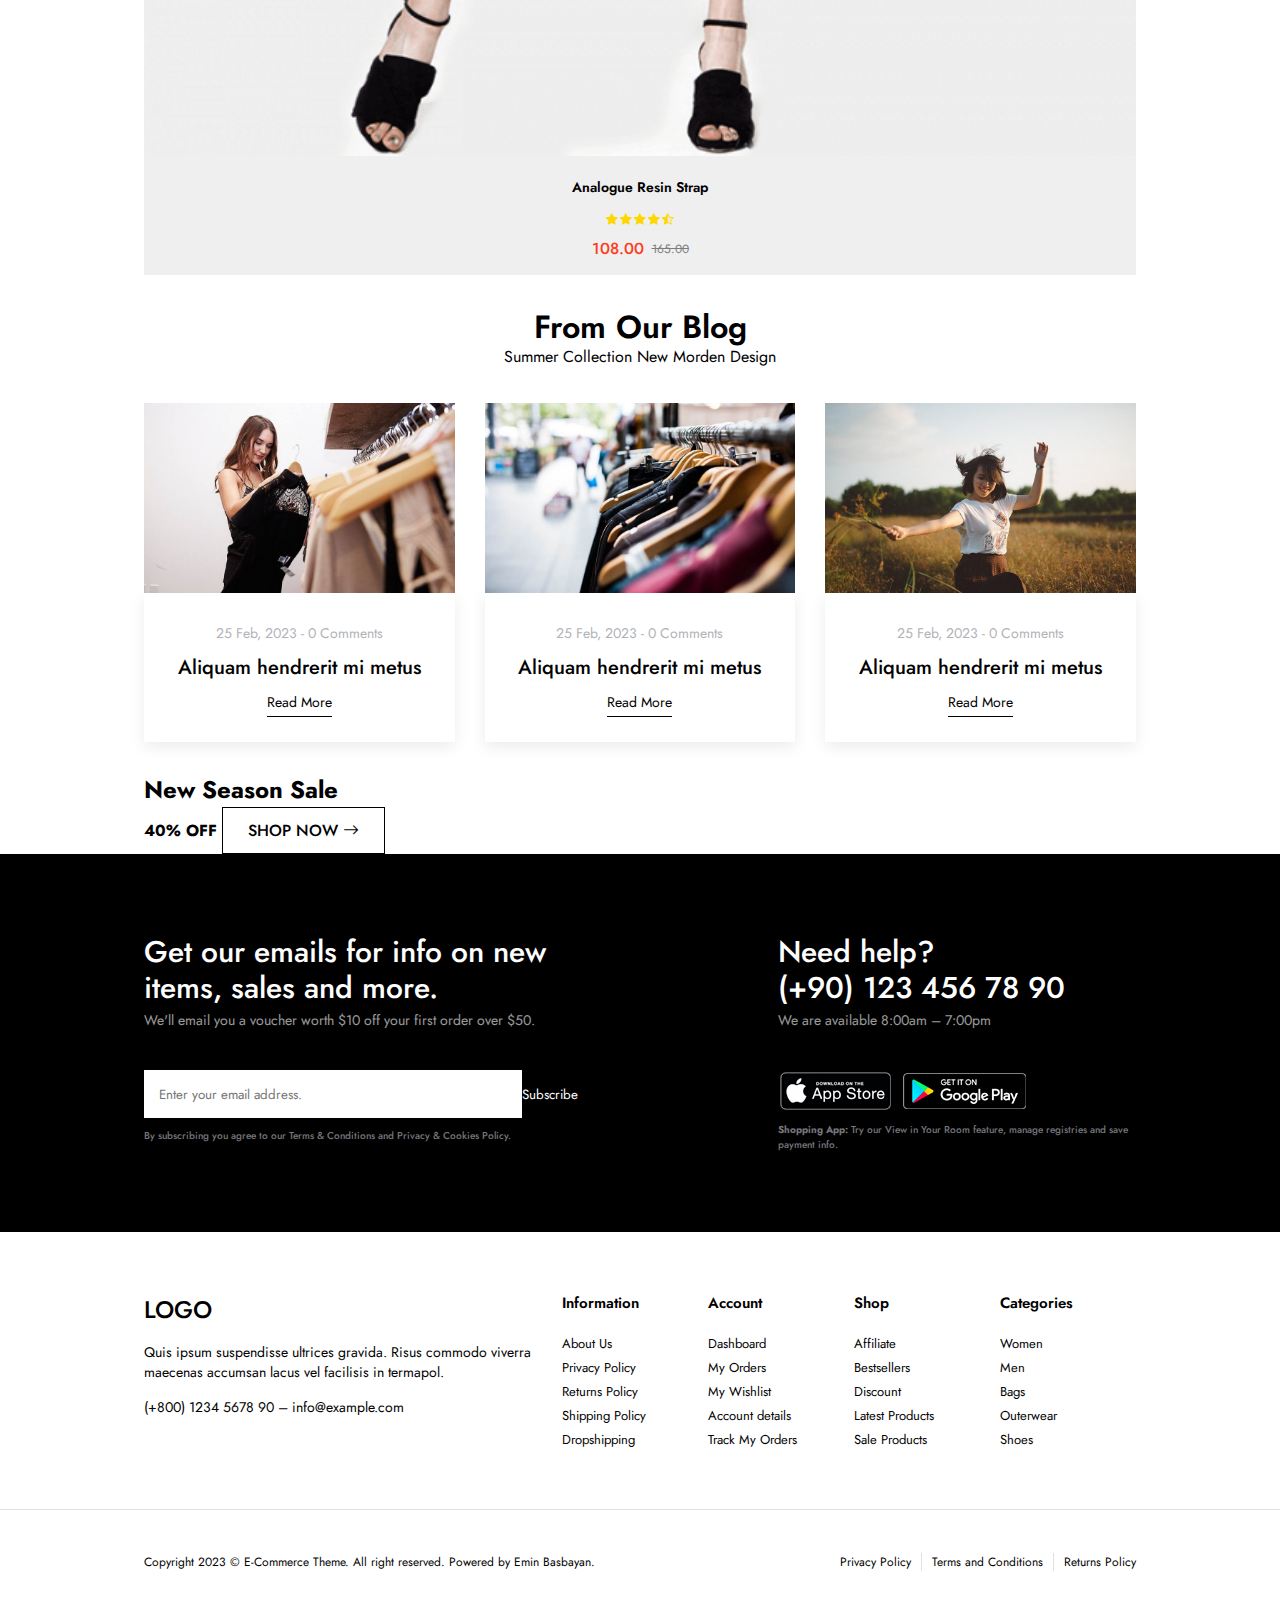
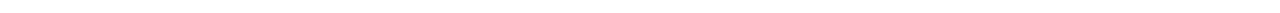
==== commit bdd74d45: "slider yapımı" ====
--- a/index.html
+++ b/index.html
@@ -17,6 +17,8 @@
         <meta name="viewport" content="width=device-width, initial-scale=1.0" />
         <title>E-Commerce</title>
         <!--! Boostrap Icons CDN  -->
+         <!--! Glide.js Css CDN  -->
+  <link rel="stylesheet" href="https://cdnjs.cloudflare.com/ajax/libs/Glide.js/3.6.0/css/glide.core.min.css">
         <link rel="stylesheet" href="https://cdn.jsdelivr.net/npm/bootstrap-icons@1.9.1/font/bootstrap-icons.css" />
         <link rel="stylesheet" href="css/main.css" />
       </head>
@@ -267,9 +269,9 @@
             <img src="img/slider/slider1.jpg" alt="">
           </div>
           <div class="container">
-            <p class="slider-title">SUMMER 2022</p>
-            <h2 class="slider-heading">Save up to 70%</h2>
-            <a href="#" class="btn btn-lg btn-primary">Explore Now</a>
+            <p class="slider-title">SUMMER 2023</p>
+            <h2 class="slider-heading"> %70'e varan indirimler</h2>
+            <a href="#" class="btn btn-lg btn-primary">Alış verişe başla</a>
           </div>
         </div>
         <div class="slider-item fade">
@@ -277,9 +279,9 @@
             <img src="img/slider/slider2.jpg" class="img-fluid" alt="">
           </div>
           <div class="container">
-            <p class="slider-title">SUMMER 2022</p>
-            <h2 class="slider-heading">Save up to 70%</h2>
-            <a href="#" class="btn btn-lg btn-primary">Explore Now</a>
+            <p class="slider-title">SUMMER 2023</p>
+            <h2 class="slider-heading"> %70'e varan indirimler</h2>
+            <a href="#" class="btn btn-lg btn-primary">Alış verişe başla</a>
           </div>
         </div>
         <div class="slider-item fade">
@@ -287,9 +289,9 @@
             <img src="img/slider/slider3.jpg" class="img-fluid" alt="">
           </div>
           <div class="container">
-            <p class="slider-title">SUMMER 2022</p>
-            <h2 class="slider-heading"> Save up to 70%</h2> 
-            <a href="#" class="btn btn-lg btn-primary">Explore Now</a>
+            <p class="slider-title">SUMMER 2023</p>
+            <h2 class="slider-heading">  %70'e varan indirimler</h2> 
+            <a href="#" class="btn btn-lg btn-primary">Alış verişe başla</a>
           </div>
         </div>
         <div class="slider-buttons">
@@ -371,197 +373,207 @@
         <h2>Featured Products</h2>
         <p>Summer Collection New Morden Design</p>
       </div>
-      <div class="product-wrapper">
-        <ul class="product-list">
-          <li class="product-item">
-            <div class="product-image">
-              <a href="#">
-                <img src="img/products/product1/1.png" alt="" class="img1">
-                <img src="img/products/product1/2.png" alt="" class="img2">
-              </a>
-            </div>
-            <div class="product-info">
-              <a href="$" class="product-title">Analogue Resin Strap</a>
-              <ul class="product-star">
-                <li>
-                  <i class="bi bi-star-fill"></i>
-                </li>
-                <li>
-                  <i class="bi bi-star-fill"></i>
-                </li>
-                <li>
-                  <i class="bi bi-star-fill"></i>
-                </li>
-                <li>
-                  <i class="bi bi-star-fill"></i>
-                </li>
-                <li>
-                  <i class="bi bi-star-half"></i>
-                </li>
-              </ul>
-              <div class="product-prices">
-                <strong class="new-price">108.00</strong>
-                <span class="old-price">165.00</span>
-              </div>
-              <span class="product-discount">-17%</span>
-              <div class="product-links">
-                <button>
-                  <i class="bi bi-basket-fill"></i>
-                </button>
-                <button>
-                  <i class="bi bi-heart-fill"></i>
-                </button>
+      <div class="product-wrapper product-carousel">
+        <div class="glide__track" data-glide-el="track">
+          <ul class="product-list glide__slides">
+            <li class="product-item glide__slide">
+              <div class="product-image">
                 <a href="#">
-                  <i class="bi bi-eye-fill"></i>    
+                  <img src="img/products/product1/1.png" alt="" class="img1">
+                  <img src="img/products/product1/2.png" alt="" class="img2">
                 </a>
+              </div>
+              <div class="product-info">
+                <a href="$" class="product-title">Analogue Resin Strap</a>
+                <ul class="product-star">
+                  <li>
+                    <i class="bi bi-star-fill"></i>
+                  </li>
+                  <li>
+                    <i class="bi bi-star-fill"></i>
+                  </li>
+                  <li>
+                    <i class="bi bi-star-fill"></i>
+                  </li>
+                  <li>
+                    <i class="bi bi-star-fill"></i>
+                  </li>
+                  <li>
+                    <i class="bi bi-star-half"></i>
+                  </li>
+                </ul>
+                <div class="product-prices">
+                  <strong class="new-price">108.00</strong>
+                  <span class="old-price">165.00</span>
+                </div>
+                <span class="product-discount">-17%</span>
+                <div class="product-links">
+                  <button>
+                    <i class="bi bi-basket-fill"></i>
+                  </button>
+                  <button>
+                    <i class="bi bi-heart-fill"></i>
+                  </button>
+                  <a href="#">
+                    <i class="bi bi-eye-fill"></i>
+                  </a>
+                  <a href="#">
+                    <i class="bi bi-share-fill"></i>
+                  </a>
+                </div>
+              </div>
+            </li>
+            <li class="product-item glide__slide">
+              <div class="product-image">
                 <a href="#">
-                  <i class="bi bi-share-fill"></i>   
+                  <img src="img/products/product2/1.png" alt="" class="img1">
+                  <img src="img/products/product2/2.png" alt="" class="img2">
                 </a>
               </div>
-            </div>
-          </li>
-          <li class="product-item">
-            <div class="product-image">
-              <a href="#">
-                <img src="img/products/product2/1.png" alt="" class="img1">
-                <img src="img/products/product2/2.png" alt="" class="img2">
-              </a>
-            </div>
-            <div class="product-info">
-              <a href="$" class="product-title">Analogue Resin Strap</a>
-              <ul class="product-star">
-                <li>
-                  <i class="bi bi-star-fill"></i>
-                </li>
-                <li>
-                  <i class="bi bi-star-fill"></i>
-                </li>
-                <li>
-                  <i class="bi bi-star-fill"></i>
-                </li>
-                <li>
-                  <i class="bi bi-star-fill"></i>
-                </li>
-                <li>
-                  <i class="bi bi-star-half"></i>
-                </li>
-              </ul>
-              <div class="product-prices">
-                <strong class="new-price">108.00</strong>
-                <span class="old-price">165.00</span>
-              </div>
-              <span class="product-discount">-17%</span>
-              <div class="product-links">
-                <button>
-                  <i class="bi bi-basket-fill"></i>
-                </button>
-                <button>
-                  <i class="bi bi-heart-fill"></i>
-                </button>
+              <div class="product-info">
+                <a href="$" class="product-title">Analogue Resin Strap</a>
+                <ul class="product-star">
+                  <li>
+                    <i class="bi bi-star-fill"></i>
+                  </li>
+                  <li>
+                    <i class="bi bi-star-fill"></i>
+                  </li>
+                  <li>
+                    <i class="bi bi-star-fill"></i>
+                  </li>
+                  <li>
+                    <i class="bi bi-star-fill"></i>
+                  </li>
+                  <li>
+                    <i class="bi bi-star-half"></i>
+                  </li>
+                </ul>
+                <div class="product-prices">
+                  <strong class="new-price">108.00</strong>
+                  <span class="old-price">165.00</span>
+                </div>
+                <span class="product-discount">-17%</span>
+                <div class="product-links">
+                  <button>
+                    <i class="bi bi-basket-fill"></i>
+                  </button>
+                  <button>
+                    <i class="bi bi-heart-fill"></i>
+                  </button>
+                  <a href="#">
+                    <i class="bi bi-eye-fill"></i>
+                  </a>
+                  <a href="#">
+                    <i class="bi bi-share-fill"></i>
+                  </a>
+                </div>
+              </div>
+            </li>
+            <li class="product-item glide__slide">
+              <div class="product-image">
                 <a href="#">
-                  <i class="bi bi-eye-fill"></i>  
+                  <img src="img/products/product3/1.png" alt="" class="img1">
+                  <img src="img/products/product3/2.png" alt="" class="img2">
                 </a>
+              </div>
+              <div class="product-info">
+                <a href="$" class="product-title">Analogue Resin Strap</a>
+                <ul class="product-star">
+                  <li>
+                    <i class="bi bi-star-fill"></i>
+                  </li>
+                  <li>
+                    <i class="bi bi-star-fill"></i>
+                  </li>
+                  <li>
+                    <i class="bi bi-star-fill"></i>
+                  </li>
+                  <li>
+                    <i class="bi bi-star-fill"></i>
+                  </li>
+                  <li>
+                    <i class="bi bi-star-half"></i>
+                  </li>
+                </ul>
+                <div class="product-prices">
+                  <strong class="new-price">108.00</strong>
+                  <span class="old-price">165.00</span>
+                </div>
+                <span class="product-discount">-17%</span>
+                <div class="product-links">
+                  <button>
+                    <i class="bi bi-basket-fill"></i>
+                  </button>
+                  <button>
+                    <i class="bi bi-heart-fill"></i>
+                  </button>
+                  <a href="#">
+                    <i class="bi bi-eye-fill"></i>
+                  </a>
+                  <a href="#">
+                    <i class="bi bi-share-fill"></i>
+                  </a>
+                </div>
+              </div>
+            </li>
+            <li class="product-item">
+              <div class="product-image">
                 <a href="#">
-                  <i class="bi bi-share-fill"></i>  
+                  <img src="img/products/product4/1.png" alt="" class="img1">
+                  <img src="img/products/product4/2.png" alt="" class="img2">
                 </a>
               </div>
-            </div>
-          </li>
-          <li class="product-item">
-            <div class="product-image">
-              <a href="#">
-                <img src="img/products/product3/1.png" alt="" class="img1">
-                <img src="img/products/product3/2.png" alt="" class="img2">
-              </a>
-            </div>
-            <div class="product-info">
-              <a href="$" class="product-title">Analogue Resin Strap</a>
-              <ul class="product-star">
-                <li>
-                  <i class="bi bi-star-fill"></i>
-                </li>
-                <li>
-                  <i class="bi bi-star-fill"></i>
-                </li>
-                <li>
-                  <i class="bi bi-star-fill"></i>
-                </li>
-                <li>
-                  <i class="bi bi-star-fill"></i>
-                </li>
-                <li>
-                  <i class="bi bi-star-half"></i>
-                </li>
-              </ul>
-              <div class="product-prices">
-                <strong class="new-price">108.00</strong>
-                <span class="old-price">165.00</span>
-              </div>
-              <span class="product-discount">-17%</span>
-              <div class="product-links">
-                <button>
-                  <i class="bi bi-basket-fill"></i>
-                </button>
-                <button>
-                  <i class="bi bi-heart-fill"></i>
-                </button>
-                <a href="#">
-                  <i class="bi bi-eye-fill"></i>  
-                </a>
-                <a href="#">
-                  <i class="bi bi-share-fill"></i>  
-                </a>
-              </div>
-            </div>
-          </li>
-          <li class="product-item">
-            <div class="product-image">
-              <a href="#">
-                <img src="img/products/product4/1.png" alt="" class="img1">
-                <img src="img/products/product4/2.png" alt="" class="img2">
-              </a>
-            </div>
-            <div class="product-info">
-              <a href="$" class="product-title">Analogue Resin Strap</a>
-              <ul class="product-star">
-                <li>
-                  <i class="bi bi-star-fill"></i>
-                </li>
-                <li>
-                  <i class="bi bi-star-fill"></i>
-                </li>
-                <li>
-                  <i class="bi bi-star-fill"></i>
-                </li>
-                <li>
-                  <i class="bi bi-star-fill"></i>
-                </li>
-                <li>
-                  <i class="bi bi-star-half"></i>
-                </li>
-              </ul>
-              <div class="product-prices">
-                <strong class="new-price">108.00</strong>
-                <span class="old-price">165.00</span>
-              </div>
-              <span class="product-discount">-17%</span>
-              <div class="product-links">
-                <button>
-                  <i class="bi bi-basket-fill"></i>
-                </button>
-                <button>
-                  <i class="bi bi-heart-fill"></i>
-                </button>
-                <a href="#">
-                  <i class="bi bi-eye-fill"></i>  
-                </a>
-                <a href="#">
-                  <i class="bi bi-share-fill"></i>  
-                </a>
-              </div>
-            </div>
-          </li>
-        </ul>
+              <div class="product-info">
+                <a href="$" class="product-title">Analogue Resin Strap</a>
+                <ul class="product-star">
+                  <li>
+                    <i class="bi bi-star-fill"></i>
+                  </li>
+                  <li>
+                    <i class="bi bi-star-fill"></i>
+                  </li>
+                  <li>
+                    <i class="bi bi-star-fill"></i>
+                  </li>
+                  <li>
+                    <i class="bi bi-star-fill"></i>
+                  </li>
+                  <li>
+                    <i class="bi bi-star-half"></i>
+                  </li>
+                </ul>
+                <div class="product-prices">
+                  <strong class="new-price">108.00</strong>
+                  <span class="old-price">165.00</span>
+                </div>
+                <span class="product-discount">-17%</span>
+                <div class="product-links">
+                  <button>
+                    <i class="bi bi-basket-fill"></i>
+                  </button>
+                  <button>
+                    <i class="bi bi-heart-fill"></i>
+                  </button>
+                  <a href="#">
+                    <i class="bi bi-eye-fill"></i>
+                  </a>
+                  <a href="#">
+                    <i class="bi bi-share-fill"></i>
+                  </a>
+                </div>
+              </div>
+            </li>
+          </ul>
+        </div>
+        <div class="glide__arrows" data-glide-el="controls">
+          <button class="glide__arrow glide__arrow--left" data-glide-dir="<">
+            <i class="bi bi-chevron-left"></i>
+          </button>
+          <button class="glide__arrow glide__arrow--right" data-glide-dir=">">
+            <i class="bi bi-chevron-right"></i>
+          </button>
+        </div>
       </div>
     </div>
   </section>
@@ -623,197 +635,207 @@
       <h2>New Arrivals</h2>
       <p>Summer Collection New Morden Design</p>
     </div>
-    <div class="product-wrapper">
-      <ul class="product-list">
-        <li class="product-item">
-          <div class="product-image">
-            <a href="#">
-              <img src="img/products/product1/1.png" alt="" class="img1">
-              <img src="img/products/product1/2.png" alt="" class="img2">
-            </a>
-          </div>
-          <div class="product-info">
-            <a href="$" class="product-title">Analogue Resin Strap</a>
-            <ul class="product-star">
-              <li>
-                <i class="bi bi-star-fill"></i>
-              </li>
-              <li>
-                <i class="bi bi-star-fill"></i>
-              </li>
-              <li>
-                <i class="bi bi-star-fill"></i>
-              </li>
-              <li>
-                <i class="bi bi-star-fill"></i>
-              </li>
-              <li>
-                <i class="bi bi-star-half"></i>
-              </li>
-            </ul>
-            <div class="product-prices">
-              <strong class="new-price">108.00</strong>
-              <span class="old-price">165.00</span>
-            </div>
-            <span class="product-discount">-17%</span>
-            <div class="product-links">
-              <button>
-                <i class="bi bi-basket-fill"></i>
-              </button>
-              <button>
-                <i class="bi bi-heart-fill"></i>
-              </button>
+    <div class="product-wrapper product-carousel2">
+      <div class="glide__track" data-glide-el="track">
+        <ul class="product-list glide__slides">
+          <li class="product-item glide__slide">
+            <div class="product-image">
               <a href="#">
-                <i class="bi bi-eye-fill"></i>
+                <img src="img/products/product1/1.png" alt="" class="img1">
+                <img src="img/products/product1/2.png" alt="" class="img2">
               </a>
+            </div>
+            <div class="product-info">
+              <a href="$" class="product-title">Analogue Resin Strap</a>
+              <ul class="product-star">
+                <li>
+                  <i class="bi bi-star-fill"></i>
+                </li>
+                <li>
+                  <i class="bi bi-star-fill"></i>
+                </li>
+                <li>
+                  <i class="bi bi-star-fill"></i>
+                </li>
+                <li>
+                  <i class="bi bi-star-fill"></i>
+                </li>
+                <li>
+                  <i class="bi bi-star-half"></i>
+                </li>
+              </ul>
+              <div class="product-prices">
+                <strong class="new-price">108.00</strong>
+                <span class="old-price">165.00</span>
+              </div>
+              <span class="product-discount">-17%</span>
+              <div class="product-links">
+                <button>
+                  <i class="bi bi-basket-fill"></i>
+                </button>
+                <button>
+                  <i class="bi bi-heart-fill"></i>
+                </button>
+                <a href="#">
+                  <i class="bi bi-eye-fill"></i>
+                </a>
+                <a href="#">
+                  <i class="bi bi-share-fill"></i>
+                </a>
+              </div>
+            </div>
+          </li>
+          <li class="product-item glide__slide">
+            <div class="product-image">
               <a href="#">
-                <i class="bi bi-share-fill"></i>
+                <img src="img/products/product2/1.png" alt="" class="img1">
+                  <img src="img/products/product2/2.png" alt="" class="img2">
               </a>
             </div>
-          </div>
-        </li>
-        <li class="product-item">
-          <div class="product-image">
-            <a href="#">
-              <img src="img/products/product2/1.png" alt="" class="img1">
-              <img src="img/products/product2/2.png" alt="" class="img2">
-            </a>
-          </div>
-          <div class="product-info">
-            <a href="$" class="product-title">Analogue Resin Strap</a>
-            <ul class="product-star">
-              <li>
-                <i class="bi bi-star-fill"></i>
-              </li>
-              <li>
-                <i class="bi bi-star-fill"></i>
-              </li>
-              <li>
-                <i class="bi bi-star-fill"></i>
-              </li>
-              <li>
-                <i class="bi bi-star-fill"></i>
-              </li>
-              <li>
-                <i class="bi bi-star-half"></i>
-              </li>
-            </ul>
-            <div class="product-prices">
-              <strong class="new-price">108.00</strong>
-              <span class="old-price">165.00</span>
-            </div>
-            <span class="product-discount">-17%</span>
-            <div class="product-links">
-              <button>
-                <i class="bi bi-basket-fill"></i>
-              </button>
-              <button>
-                <i class="bi bi-heart-fill"></i>
-              </button>
+            <div class="product-info">
+              <a href="$" class="product-title">Analogue Resin Strap</a>
+              <ul class="product-star">
+                <li>
+                  <i class="bi bi-star-fill"></i>
+                </li>
+                <li>
+                  <i class="bi bi-star-fill"></i>
+                </li>
+                <li>
+                  <i class="bi bi-star-fill"></i>
+                </li>
+                <li>
+                  <i class="bi bi-star-fill"></i>
+                </li>
+                <li>
+                  <i class="bi bi-star-half"></i>
+                </li>
+              </ul>
+              <div class="product-prices">
+                <strong class="new-price">108.00</strong>
+                <span class="old-price">165.00</span>
+              </div>
+              <span class="product-discount">-17%</span>
+              <div class="product-links">
+                <button>
+                  <i class="bi bi-basket-fill"></i>
+                </button>
+                <button>
+                  <i class="bi bi-heart-fill"></i>
+                </button>
+                <a href="#">
+                  <i class="bi bi-eye-fill"></i>
+                </a>
+                <a href="#">
+                  <i class="bi bi-share-fill"></i>
+                </a>
+              </div>
+            </div>
+          </li>
+          <li class="product-item glide__slide">
+            <div class="product-image">
               <a href="#">
-                <i class="bi bi-eye-fill"></i>
+                <img src="img/products/product3/1.png" alt="" class="img1">
+                <img src="img/products/product3/2.png" alt="" class="img2">   
               </a>
+            </div>
+            <div class="product-info">
+              <a href="$" class="product-title">Analogue Resin Strap</a>
+              <ul class="product-star">
+                <li>
+                  <i class="bi bi-star-fill"></i>
+                </li>
+                <li>
+                  <i class="bi bi-star-fill"></i>
+                </li>
+                <li>
+                  <i class="bi bi-star-fill"></i>
+                </li>
+                <li>
+                  <i class="bi bi-star-fill"></i>
+                </li>
+                <li>
+                  <i class="bi bi-star-half"></i>
+                </li>
+              </ul>
+              <div class="product-prices">
+                <strong class="new-price">108.00</strong>
+                <span class="old-price">165.00</span>
+              </div>
+              <span class="product-discount">-17%</span>
+              <div class="product-links">
+                <button>
+                  <i class="bi bi-basket-fill"></i>
+                </button>
+                <button>
+                  <i class="bi bi-heart-fill"></i>
+                </button>
+                <a href="#">
+                  <i class="bi bi-eye-fill"></i>
+                </a>
+                <a href="#">
+                  <i class="bi bi-share-fill"></i>
+                </a>
+              </div>
+            </div>
+          </li>
+          <li class="product-item">
+            <div class="product-image">
               <a href="#">
-                <i class="bi bi-share-fill"></i>
+                <img src="img/products/product4/1.png" alt="" class="img1">
+                <img src="img/products/product4/2.png" alt="" class="img2">
               </a>
             </div>
-          </div>
-        </li>
-        <li class="product-item">
-          <div class="product-image">
-            <a href="#">
-              <img src="img/products/product3/1.png" alt="" class="img1">
-              <img src="img/products/product3/2.png" alt="" class="img2">
-            </a>
-          </div>
-          <div class="product-info">
-            <a href="$" class="product-title">Analogue Resin Strap</a>
-            <ul class="product-star">
-              <li>
-                <i class="bi bi-star-fill"></i>
-              </li>
-              <li>
-                <i class="bi bi-star-fill"></i>
-              </li>
-              <li>
-                <i class="bi bi-star-fill"></i>
-              </li>
-              <li>
-                <i class="bi bi-star-fill"></i>
-              </li>
-              <li>
-                <i class="bi bi-star-half"></i>
-              </li>
-            </ul>
-            <div class="product-prices">
-              <strong class="new-price">108.00</strong>
-              <span class="old-price">165.00</span>
-            </div>
-            <span class="product-discount">-17%</span>
-            <div class="product-links">
-              <button>
-                <i class="bi bi-basket-fill"></i>
-              </button>
-              <button>
-                <i class="bi bi-heart-fill"></i>
-              </button>
-              <a href="#">
-                <i class="bi bi-eye-fill"></i>
-              </a>
-              <a href="#">
-                <i class="bi bi-share-fill"></i>
-              </a>
-            </div>
-          </div>
-        </li>
-        <li class="product-item">
-          <div class="product-image">
-            <a href="#">
-              <img src="img/products/product4/1.png" alt="" class="img1">
-              <img src="img/products/product4/2.png" alt="" class="img2">
-            </a>
-          </div>
-          <div class="product-info">
-            <a href="$" class="product-title">Analogue Resin Strap</a>
-            <ul class="product-star">
-              <li>
-                <i class="bi bi-star-fill"></i>
-              </li>
-              <li>
-                <i class="bi bi-star-fill"></i>
-              </li>
-              <li>
-                <i class="bi bi-star-fill"></i>
-              </li>
-              <li>
-                <i class="bi bi-star-fill"></i>
-              </li>
-              <li>
-                <i class="bi bi-star-half"></i>
-              </li>
-            </ul>
-            <div class="product-prices">
-              <strong class="new-price">108.00</strong>
-              <span class="old-price">165.00</span>
-            </div>
-            <span class="product-discount">-17%</span>
-            <div class="product-links">
-              <button>
-                <i class="bi bi-basket-fill"></i>
-              </button>
-              <button>
-                <i class="bi bi-heart-fill"></i>
-              </button>
-              <a href="#">
-                <i class="bi bi-eye-fill"></i>
-              </a>
-              <a href="#">
-                <i class="bi bi-share-fill"></i>
-              </a>
-            </div>
-          </div>
-        </li>
-      </ul>
+            <div class="product-info">
+              <a href="$" class="product-title">Analogue Resin Strap</a>
+              <ul class="product-star">
+                <li>
+                  <i class="bi bi-star-fill"></i>
+                </li>
+                <li>
+                  <i class="bi bi-star-fill"></i>
+                </li>
+                <li>
+                  <i class="bi bi-star-fill"></i>
+                </li>
+                <li>
+                  <i class="bi bi-star-fill"></i>
+                </li>
+                <li>
+                  <i class="bi bi-star-half"></i>
+                </li>
+              </ul>
+              <div class="product-prices">
+                <strong class="new-price">108.00</strong>
+                <span class="old-price">165.00</span>
+              </div>
+              <span class="product-discount">-17%</span>
+              <div class="product-links">
+                <button>
+                  <i class="bi bi-basket-fill"></i>
+                </button>
+                <button>
+                  <i class="bi bi-heart-fill"></i>
+                </button>
+                <a href="#">
+                  <i class="bi bi-eye-fill"></i>
+                </a>
+                <a href="#">
+                  <i class="bi bi-share-fill"></i>
+                </a>
+              </div>
+            </div>
+          </li>
+        </ul>
+      </div>
+      <div class="glide__arrows" data-glide-el="controls">
+        <button class="glide__arrow glide__arrow--left" data-glide-dir="<">
+          <i class="bi bi-chevron-left"></i>
+        </button>
+        <button class="glide__arrow glide__arrow--right" data-glide-dir=">">
+          <i class="bi bi-chevron-right"></i>
+        </button>
+      </div>
     </div>
   </div>
 </section>
@@ -1083,5 +1105,7 @@
 <!--! footer end  -->
  
 <script src="js/index.js"></script>
+<script src="https://cdn.jsdelivr.net/npm/@glidejs/glide"></script>
+<script src="js/glide.js"></script>
 </body>
 </html>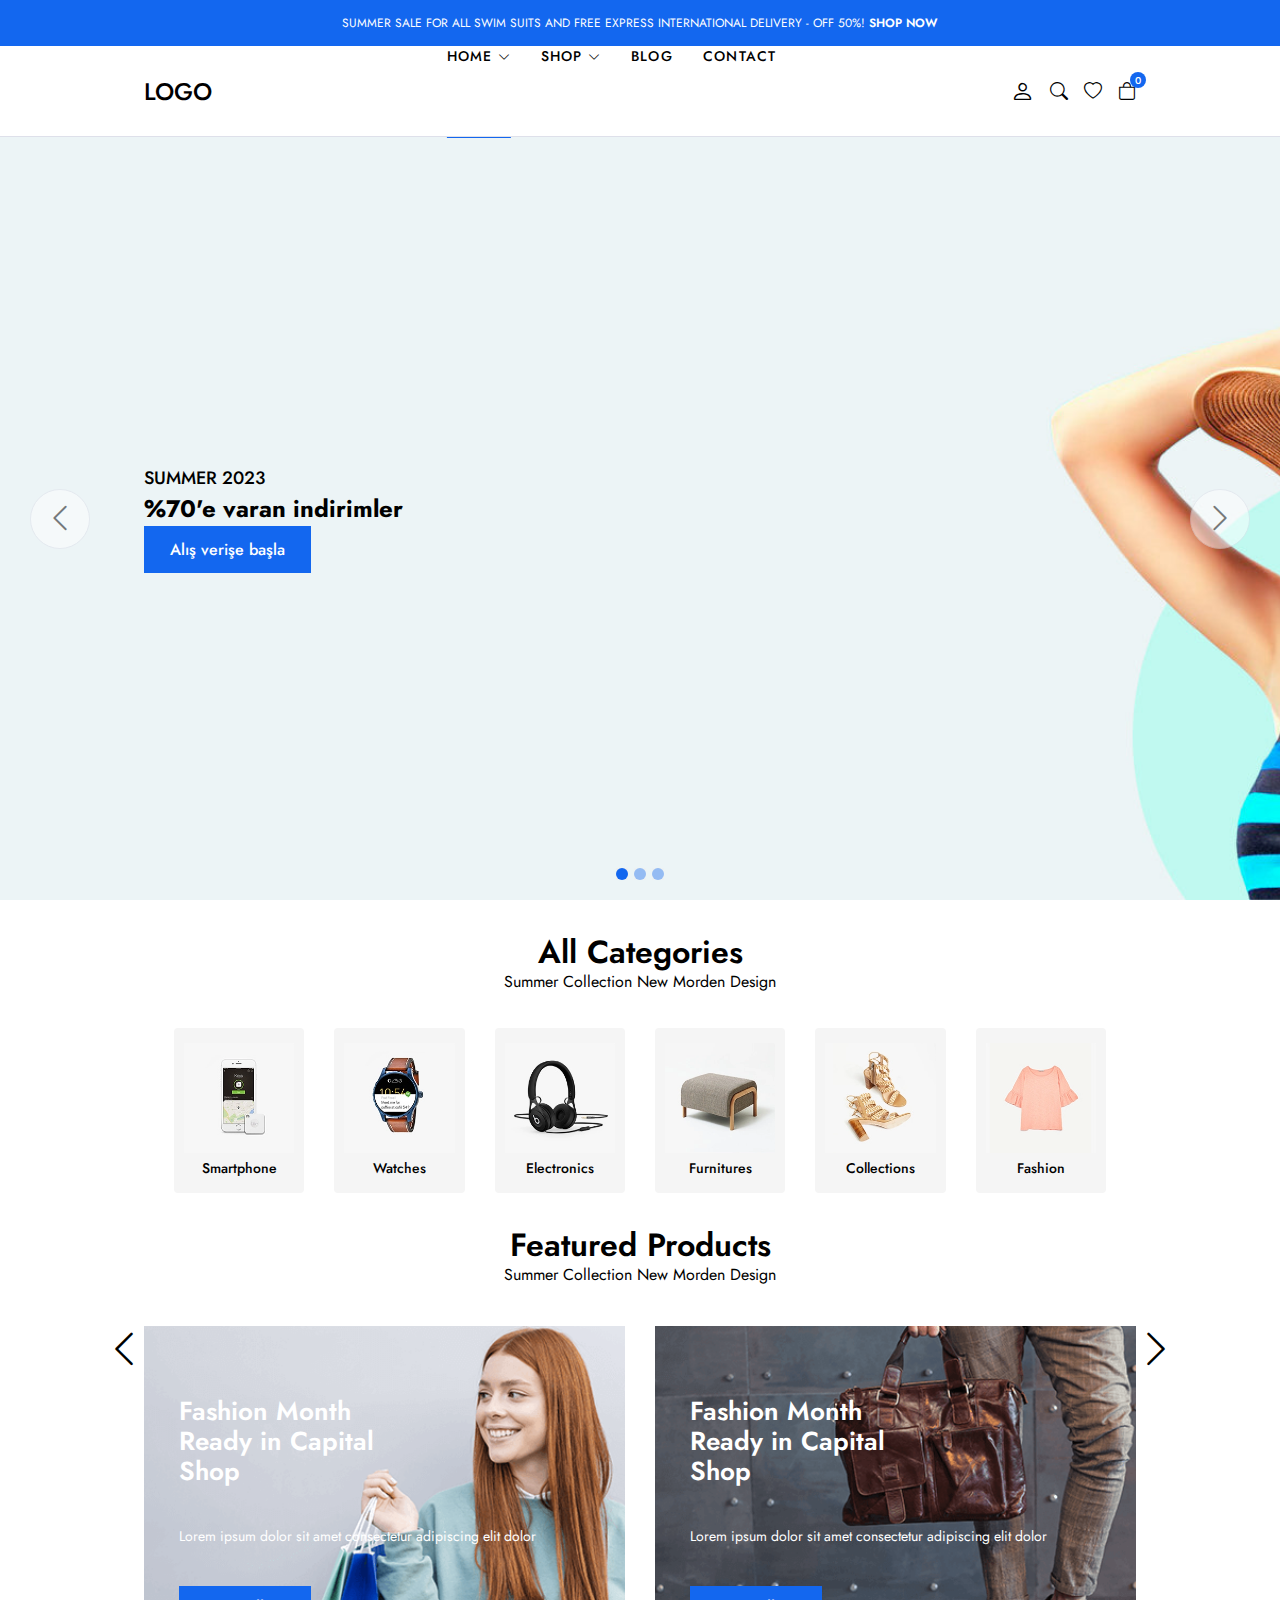
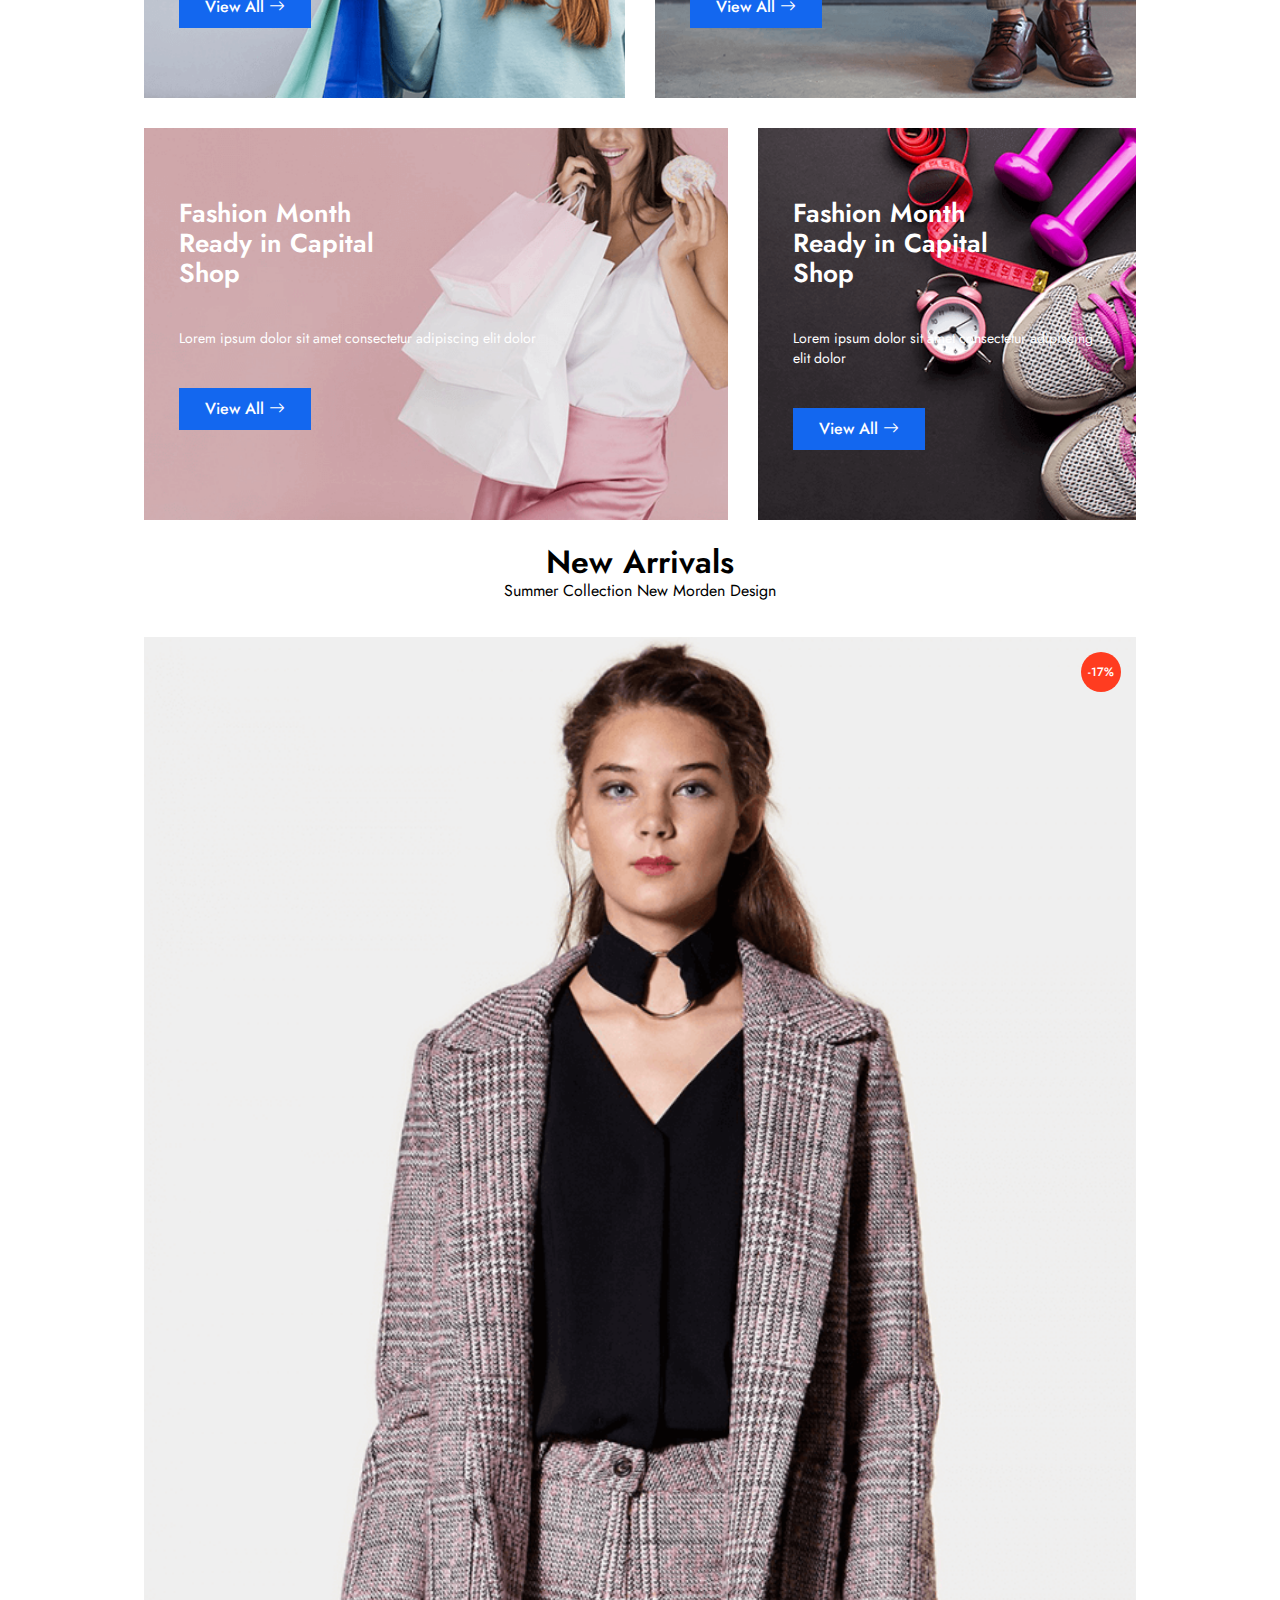
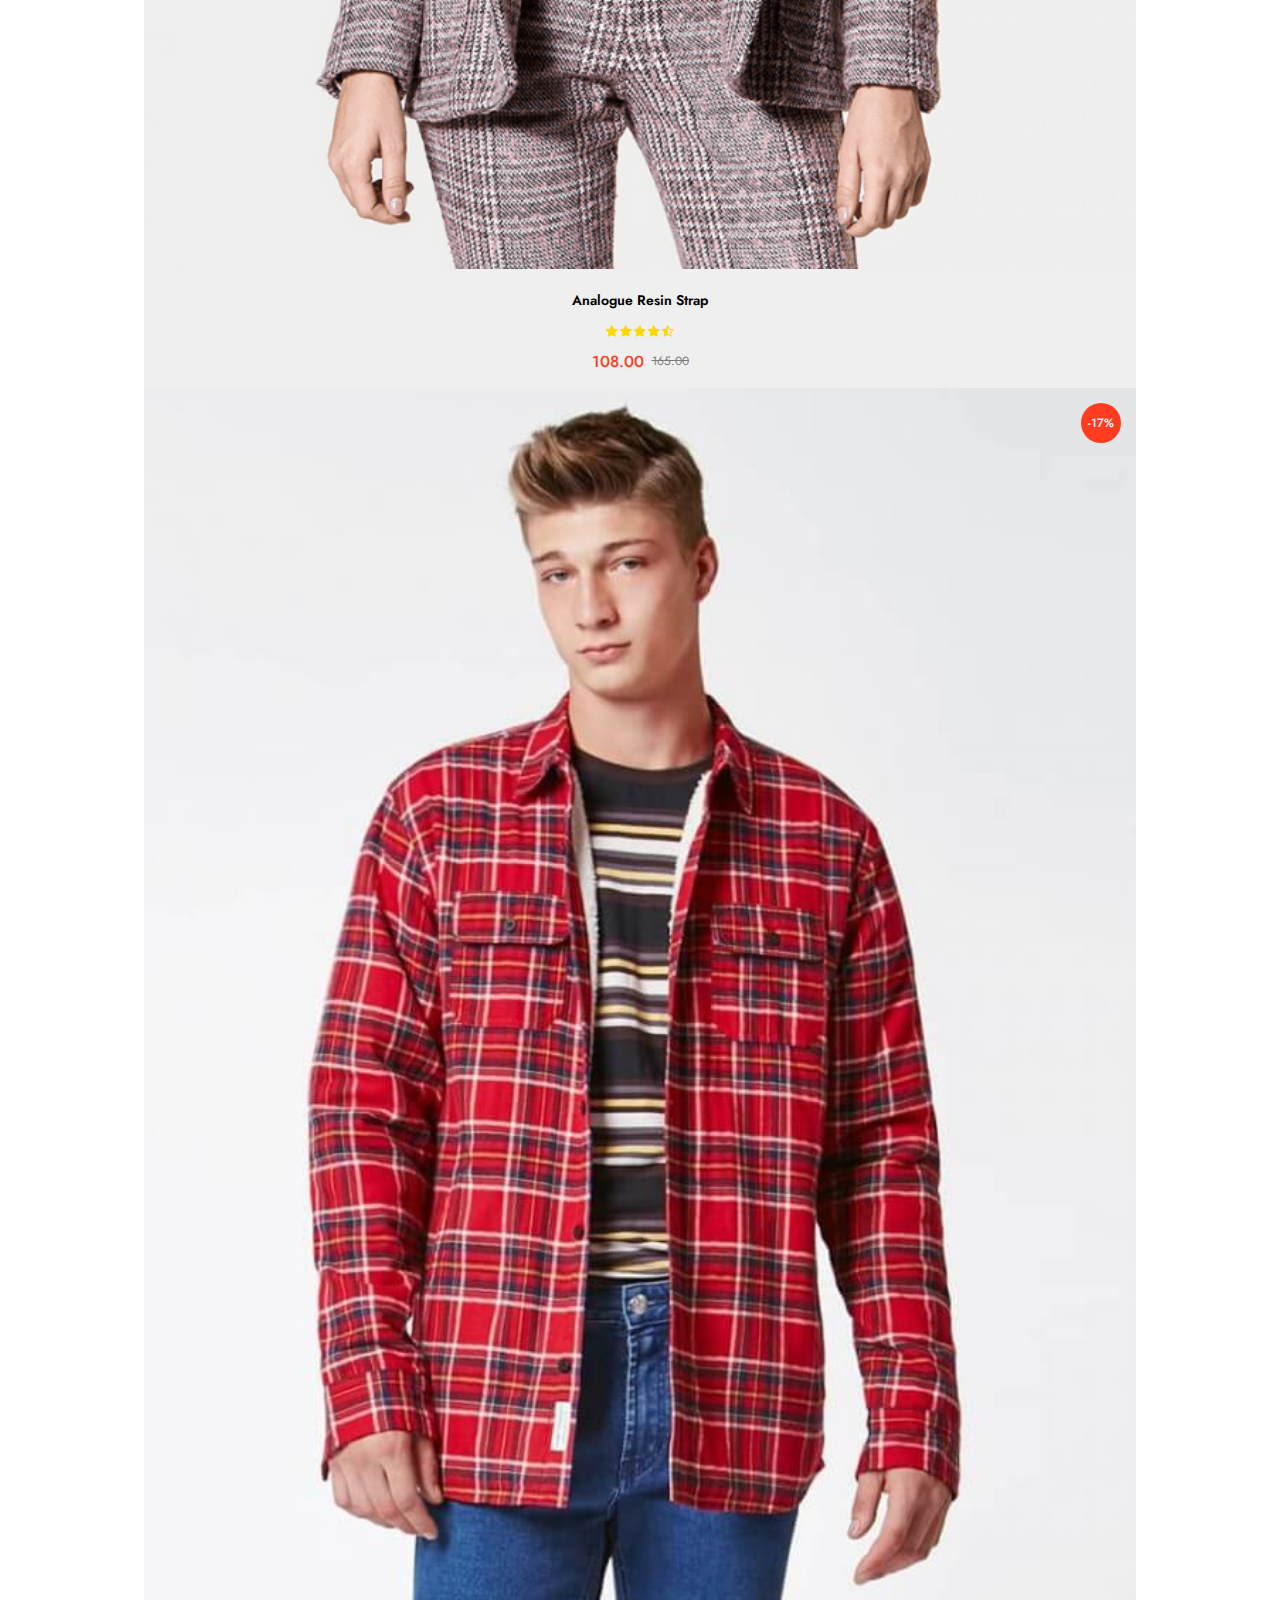
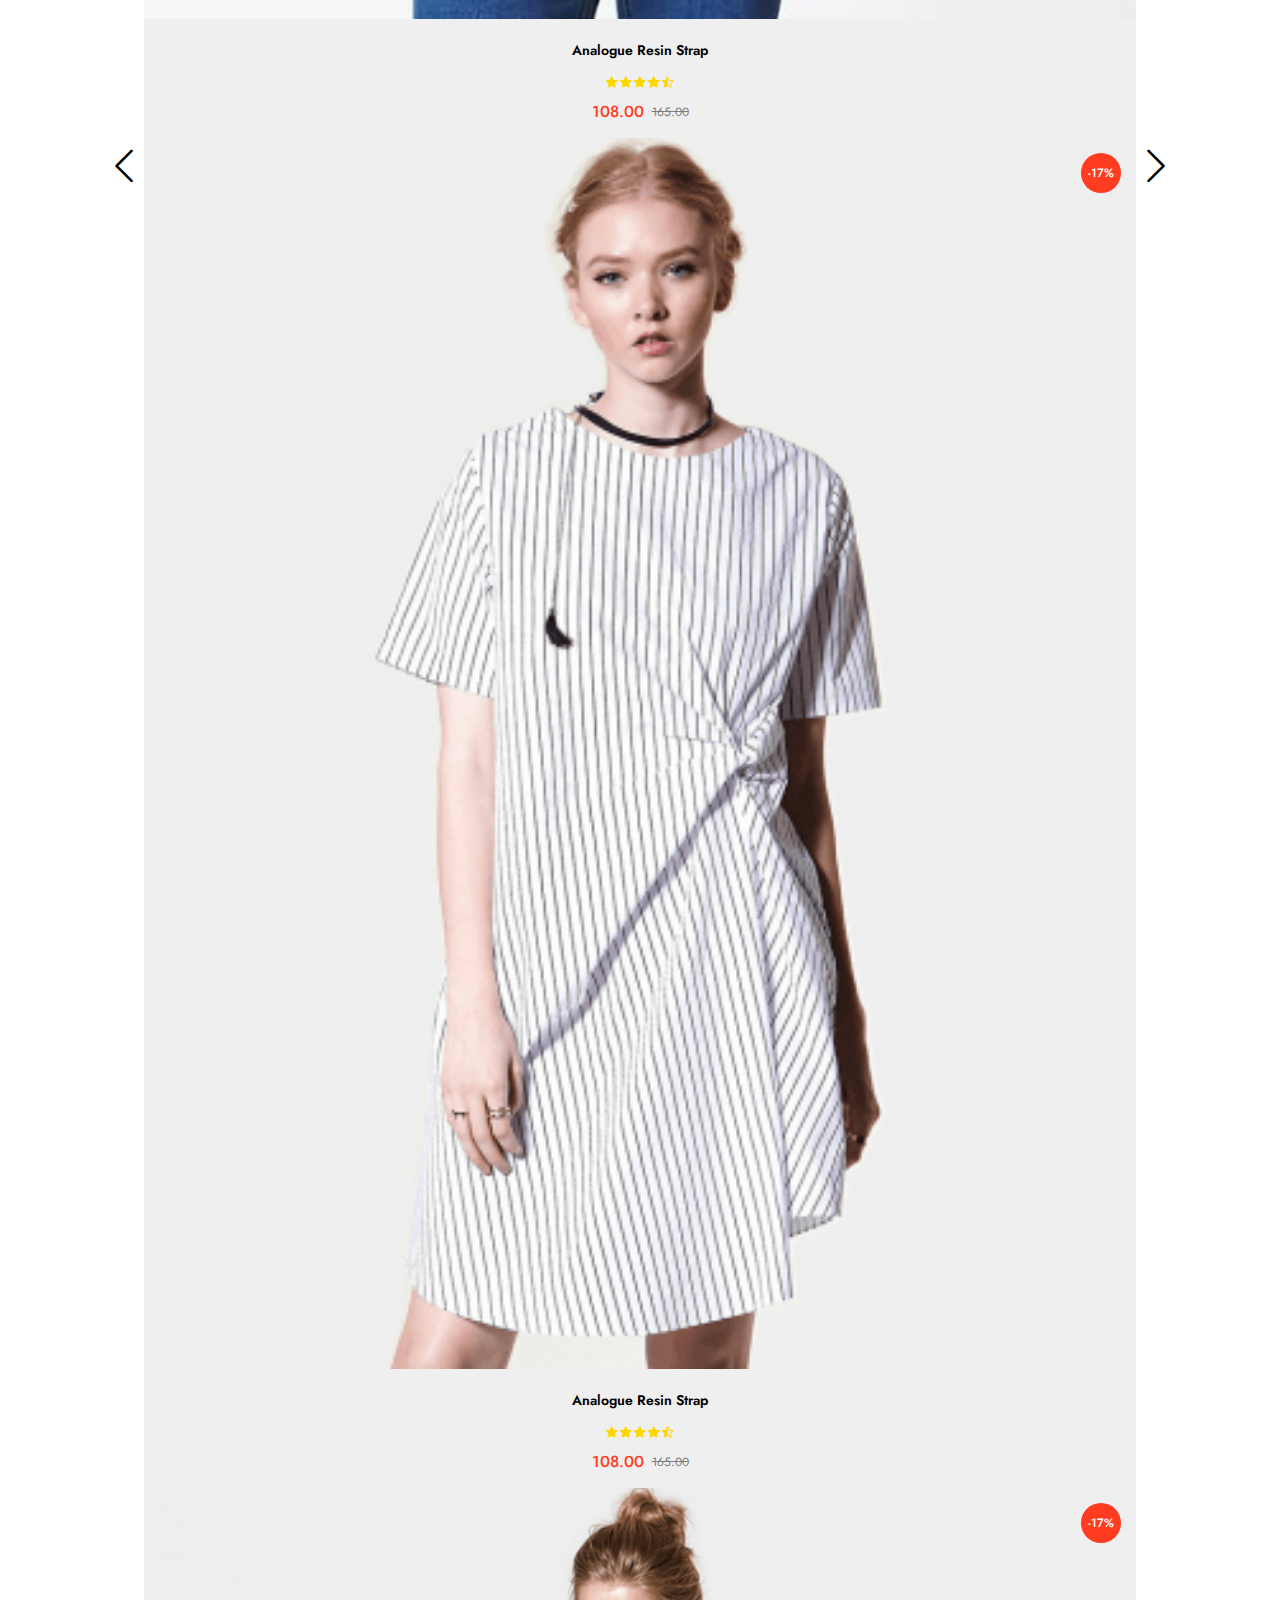
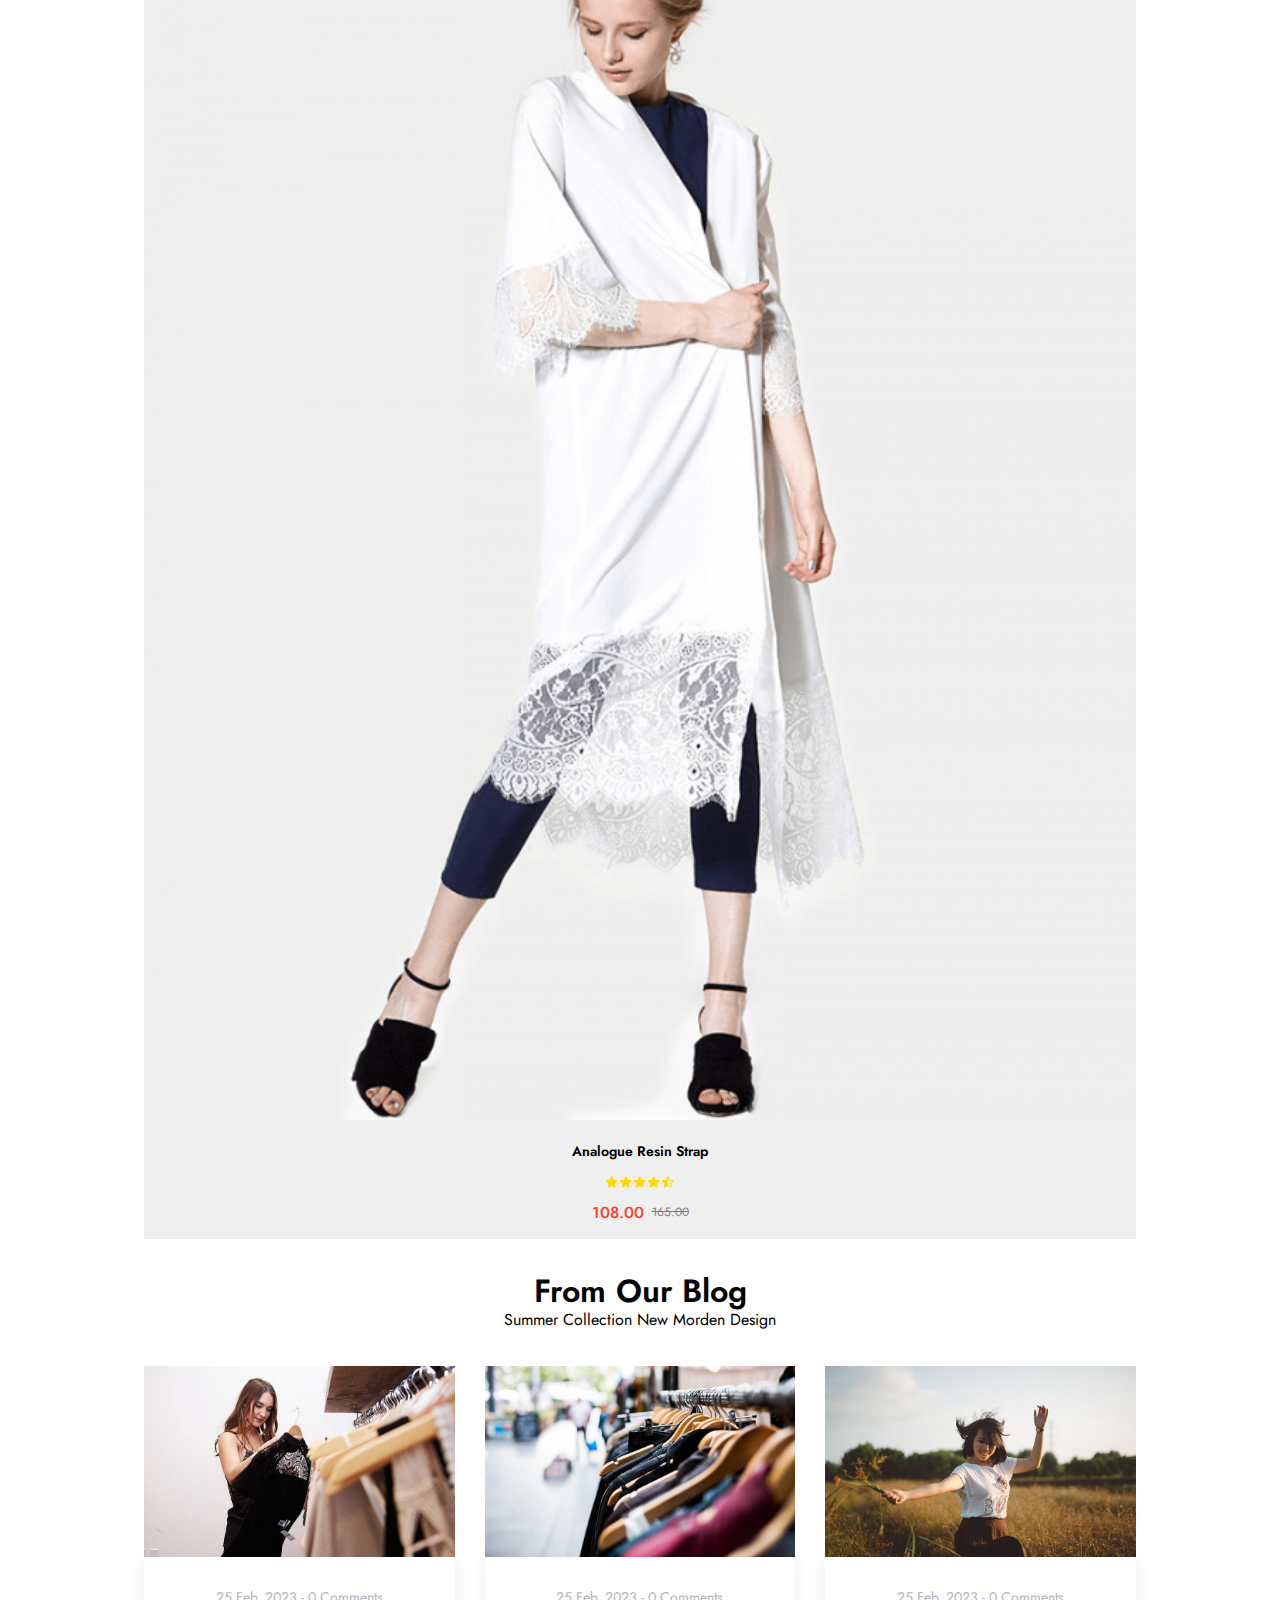
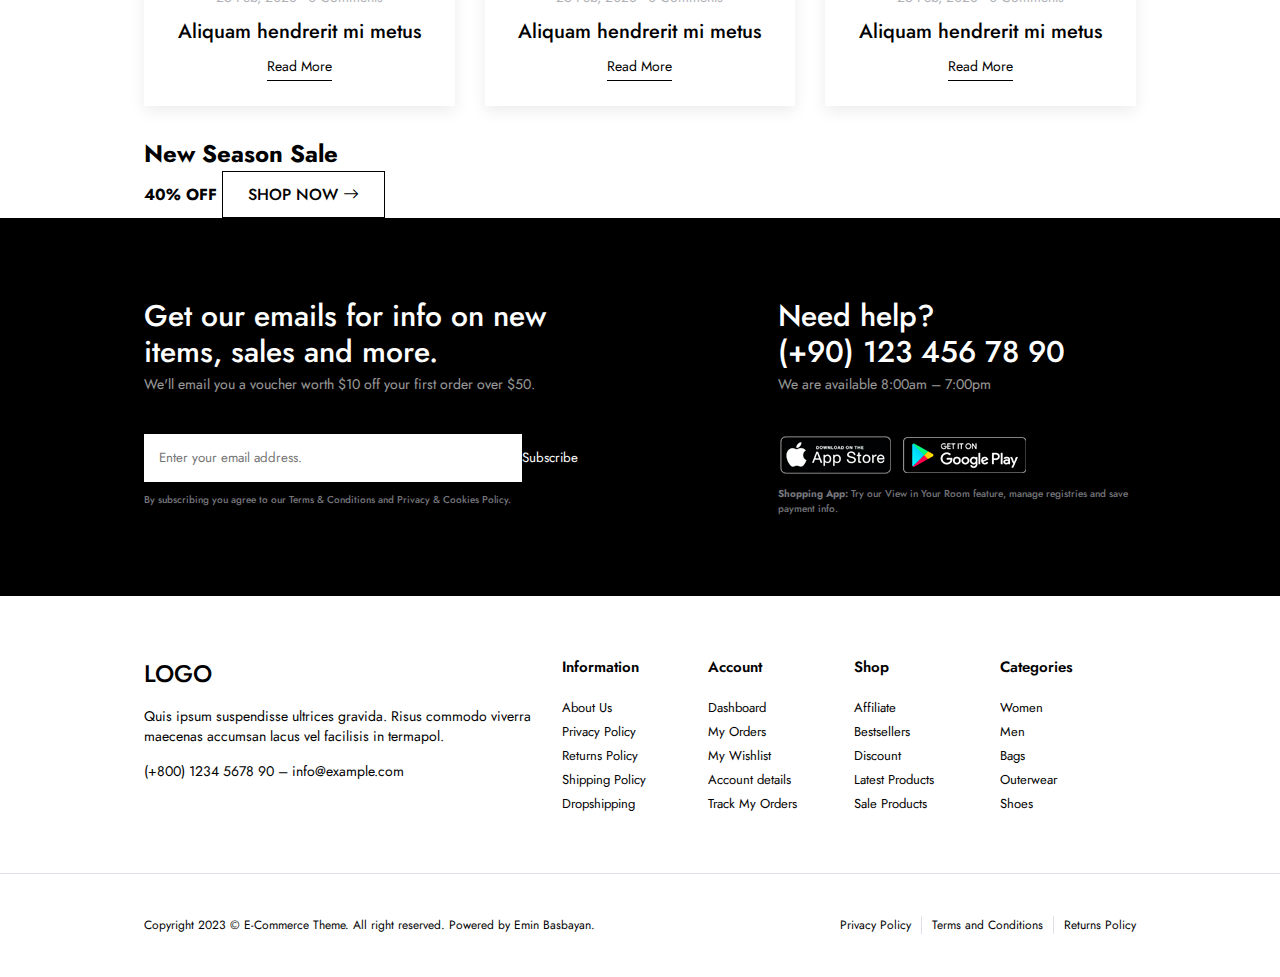
==== commit e63633ed: "data ve modül" ====
--- a/index.html
+++ b/index.html
@@ -375,196 +375,7 @@
       </div>
       <div class="product-wrapper product-carousel">
         <div class="glide__track" data-glide-el="track">
-          <ul class="product-list glide__slides">
-            <li class="product-item glide__slide">
-              <div class="product-image">
-                <a href="#">
-                  <img src="img/products/product1/1.png" alt="" class="img1">
-                  <img src="img/products/product1/2.png" alt="" class="img2">
-                </a>
-              </div>
-              <div class="product-info">
-                <a href="$" class="product-title">Analogue Resin Strap</a>
-                <ul class="product-star">
-                  <li>
-                    <i class="bi bi-star-fill"></i>
-                  </li>
-                  <li>
-                    <i class="bi bi-star-fill"></i>
-                  </li>
-                  <li>
-                    <i class="bi bi-star-fill"></i>
-                  </li>
-                  <li>
-                    <i class="bi bi-star-fill"></i>
-                  </li>
-                  <li>
-                    <i class="bi bi-star-half"></i>
-                  </li>
-                </ul>
-                <div class="product-prices">
-                  <strong class="new-price">108.00</strong>
-                  <span class="old-price">165.00</span>
-                </div>
-                <span class="product-discount">-17%</span>
-                <div class="product-links">
-                  <button>
-                    <i class="bi bi-basket-fill"></i>
-                  </button>
-                  <button>
-                    <i class="bi bi-heart-fill"></i>
-                  </button>
-                  <a href="#">
-                    <i class="bi bi-eye-fill"></i>
-                  </a>
-                  <a href="#">
-                    <i class="bi bi-share-fill"></i>
-                  </a>
-                </div>
-              </div>
-            </li>
-            <li class="product-item glide__slide">
-              <div class="product-image">
-                <a href="#">
-                  <img src="img/products/product2/1.png" alt="" class="img1">
-                  <img src="img/products/product2/2.png" alt="" class="img2">
-                </a>
-              </div>
-              <div class="product-info">
-                <a href="$" class="product-title">Analogue Resin Strap</a>
-                <ul class="product-star">
-                  <li>
-                    <i class="bi bi-star-fill"></i>
-                  </li>
-                  <li>
-                    <i class="bi bi-star-fill"></i>
-                  </li>
-                  <li>
-                    <i class="bi bi-star-fill"></i>
-                  </li>
-                  <li>
-                    <i class="bi bi-star-fill"></i>
-                  </li>
-                  <li>
-                    <i class="bi bi-star-half"></i>
-                  </li>
-                </ul>
-                <div class="product-prices">
-                  <strong class="new-price">108.00</strong>
-                  <span class="old-price">165.00</span>
-                </div>
-                <span class="product-discount">-17%</span>
-                <div class="product-links">
-                  <button>
-                    <i class="bi bi-basket-fill"></i>
-                  </button>
-                  <button>
-                    <i class="bi bi-heart-fill"></i>
-                  </button>
-                  <a href="#">
-                    <i class="bi bi-eye-fill"></i>
-                  </a>
-                  <a href="#">
-                    <i class="bi bi-share-fill"></i>
-                  </a>
-                </div>
-              </div>
-            </li>
-            <li class="product-item glide__slide">
-              <div class="product-image">
-                <a href="#">
-                  <img src="img/products/product3/1.png" alt="" class="img1">
-                  <img src="img/products/product3/2.png" alt="" class="img2">
-                </a>
-              </div>
-              <div class="product-info">
-                <a href="$" class="product-title">Analogue Resin Strap</a>
-                <ul class="product-star">
-                  <li>
-                    <i class="bi bi-star-fill"></i>
-                  </li>
-                  <li>
-                    <i class="bi bi-star-fill"></i>
-                  </li>
-                  <li>
-                    <i class="bi bi-star-fill"></i>
-                  </li>
-                  <li>
-                    <i class="bi bi-star-fill"></i>
-                  </li>
-                  <li>
-                    <i class="bi bi-star-half"></i>
-                  </li>
-                </ul>
-                <div class="product-prices">
-                  <strong class="new-price">108.00</strong>
-                  <span class="old-price">165.00</span>
-                </div>
-                <span class="product-discount">-17%</span>
-                <div class="product-links">
-                  <button>
-                    <i class="bi bi-basket-fill"></i>
-                  </button>
-                  <button>
-                    <i class="bi bi-heart-fill"></i>
-                  </button>
-                  <a href="#">
-                    <i class="bi bi-eye-fill"></i>
-                  </a>
-                  <a href="#">
-                    <i class="bi bi-share-fill"></i>
-                  </a>
-                </div>
-              </div>
-            </li>
-            <li class="product-item">
-              <div class="product-image">
-                <a href="#">
-                  <img src="img/products/product4/1.png" alt="" class="img1">
-                  <img src="img/products/product4/2.png" alt="" class="img2">
-                </a>
-              </div>
-              <div class="product-info">
-                <a href="$" class="product-title">Analogue Resin Strap</a>
-                <ul class="product-star">
-                  <li>
-                    <i class="bi bi-star-fill"></i>
-                  </li>
-                  <li>
-                    <i class="bi bi-star-fill"></i>
-                  </li>
-                  <li>
-                    <i class="bi bi-star-fill"></i>
-                  </li>
-                  <li>
-                    <i class="bi bi-star-fill"></i>
-                  </li>
-                  <li>
-                    <i class="bi bi-star-half"></i>
-                  </li>
-                </ul>
-                <div class="product-prices">
-                  <strong class="new-price">108.00</strong>
-                  <span class="old-price">165.00</span>
-                </div>
-                <span class="product-discount">-17%</span>
-                <div class="product-links">
-                  <button>
-                    <i class="bi bi-basket-fill"></i>
-                  </button>
-                  <button>
-                    <i class="bi bi-heart-fill"></i>
-                  </button>
-                  <a href="#">
-                    <i class="bi bi-eye-fill"></i>
-                  </a>
-                  <a href="#">
-                    <i class="bi bi-share-fill"></i>
-                  </a>
-                </div>
-              </div>
-            </li>
-          </ul>
+          <ul class="product-list glide__slides" id="product-list"></ul>
         </div>
         <div class="glide__arrows" data-glide-el="controls">
           <button class="glide__arrow glide__arrow--left" data-glide-dir="<">
@@ -1104,8 +915,9 @@
 </footer>
 <!--! footer end  -->
  
-<script src="js/index.js"></script>
+<script src="js/main.js" type="module"></script>
+<script src="js/slider.js"></script>
 <script src="https://cdn.jsdelivr.net/npm/@glidejs/glide"></script>
-<script src="js/glide.js"></script>
+<script src="js/glide.js" type="module"></script>
 </body>
 </html>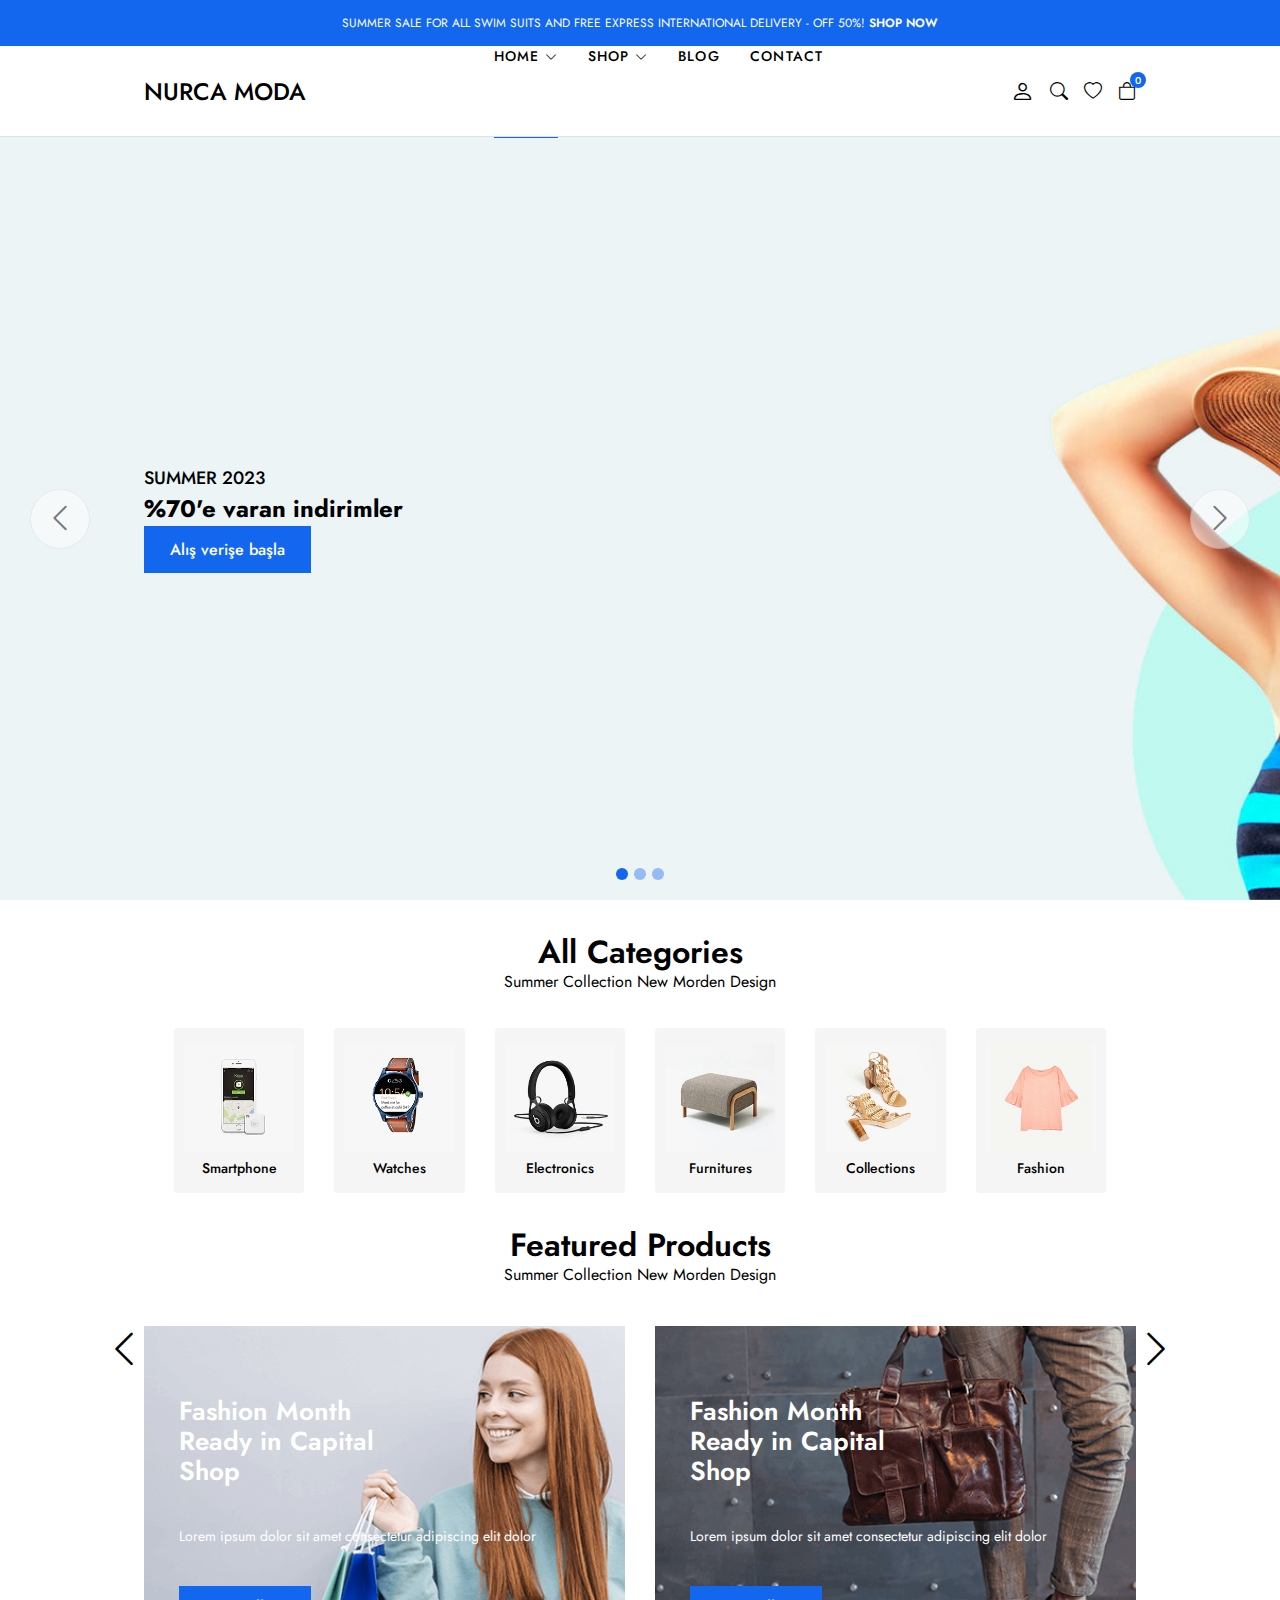
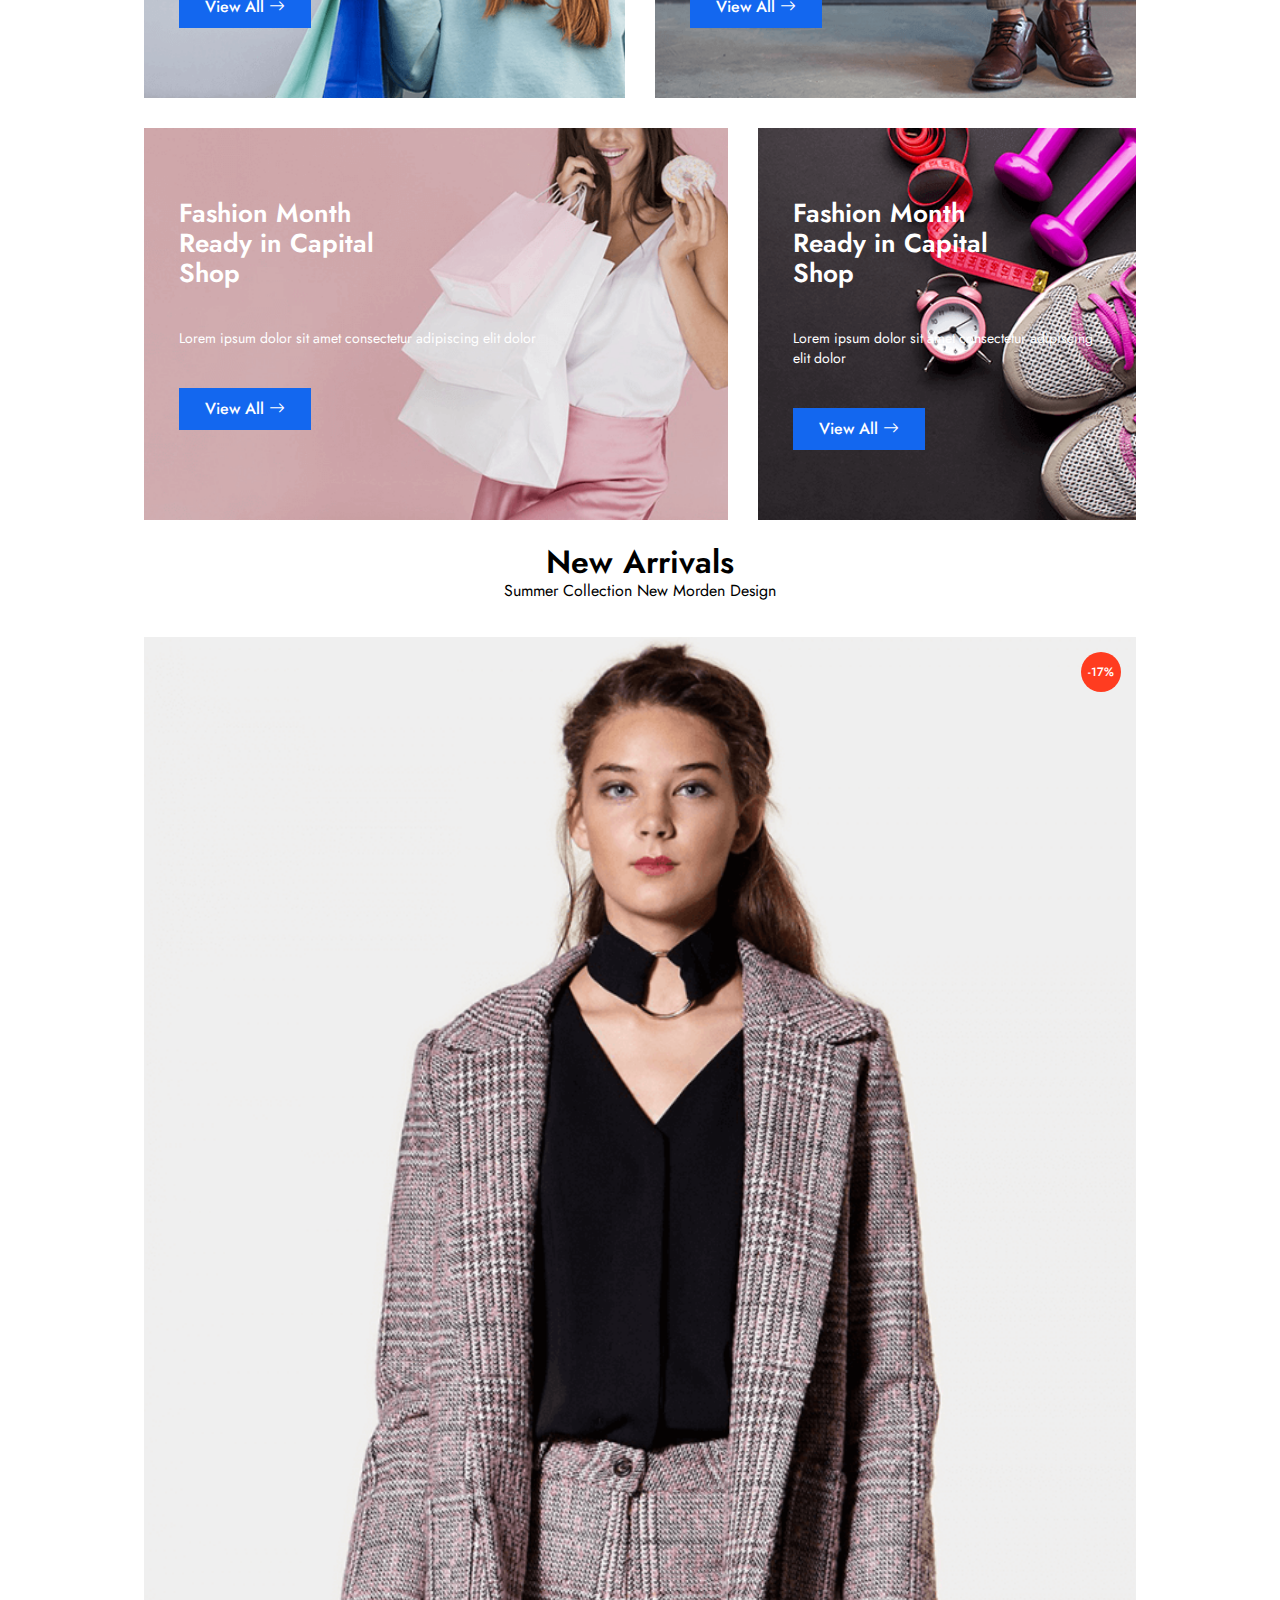
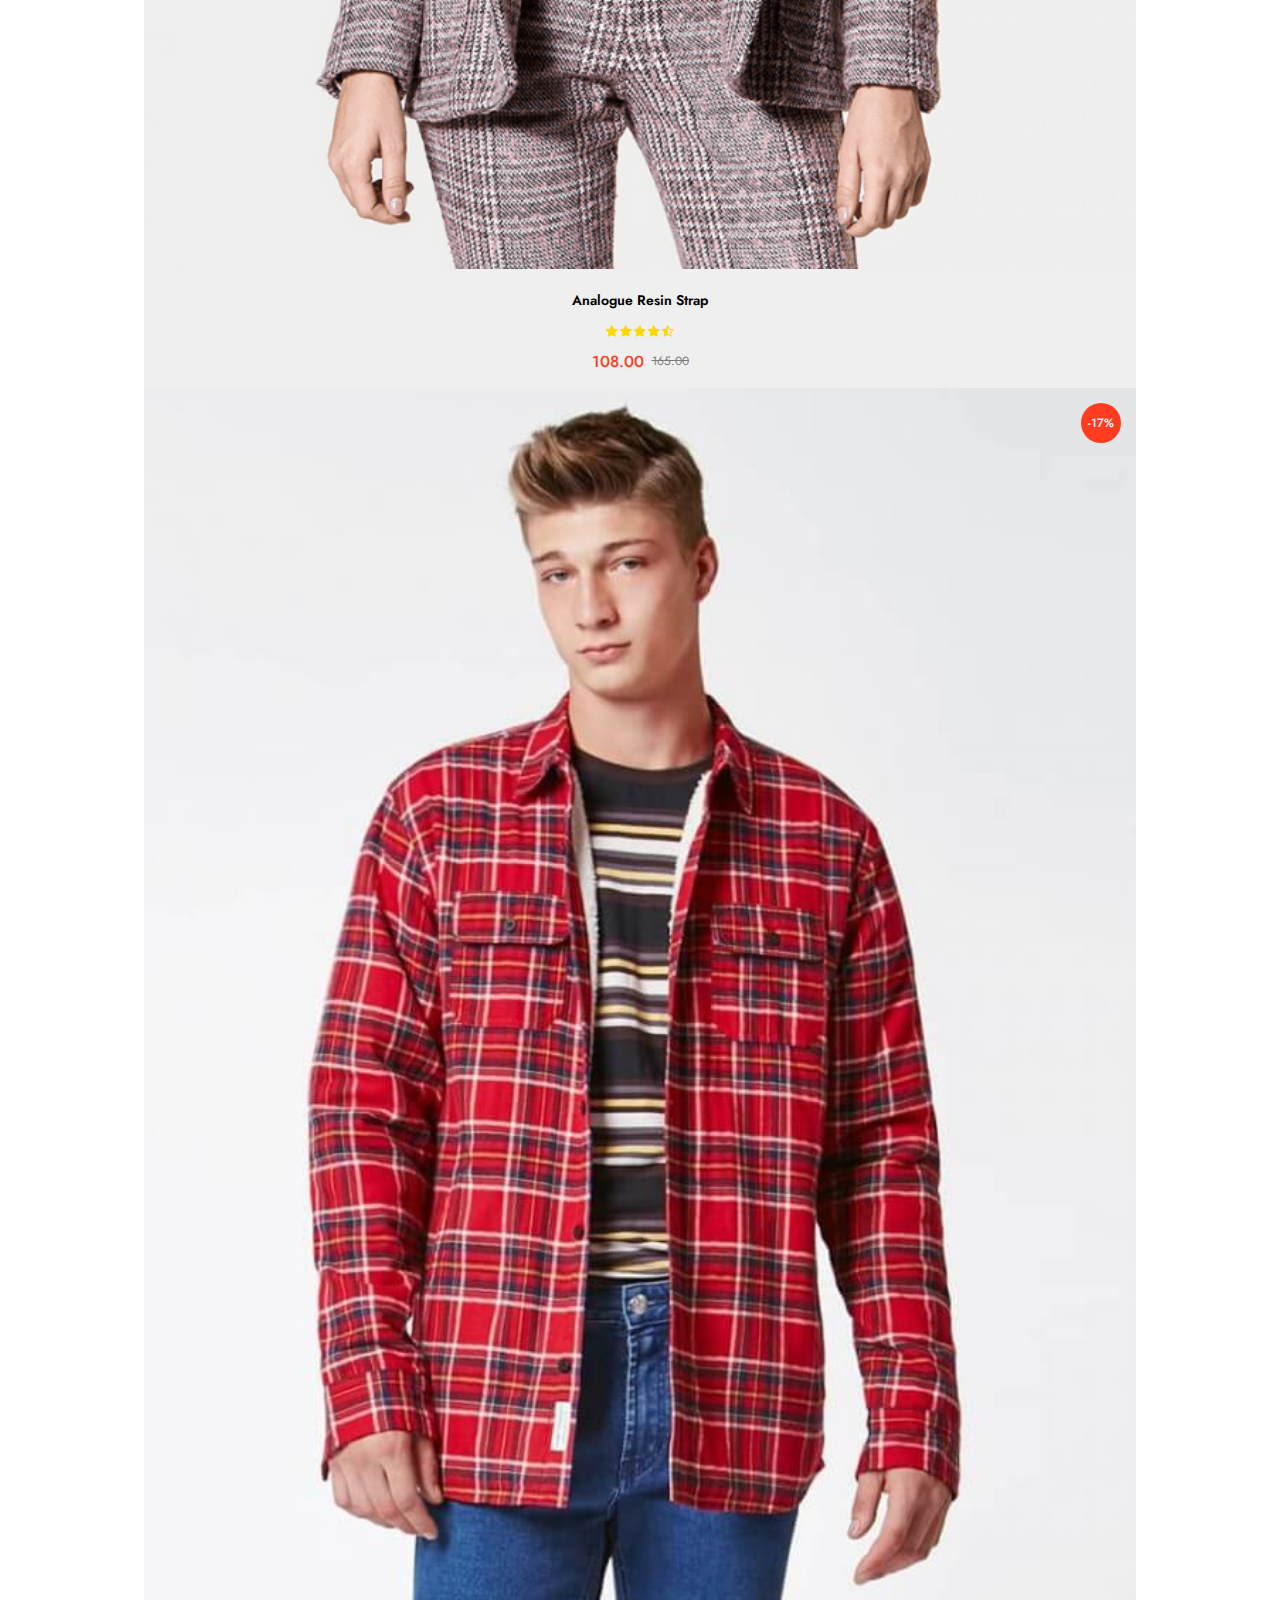
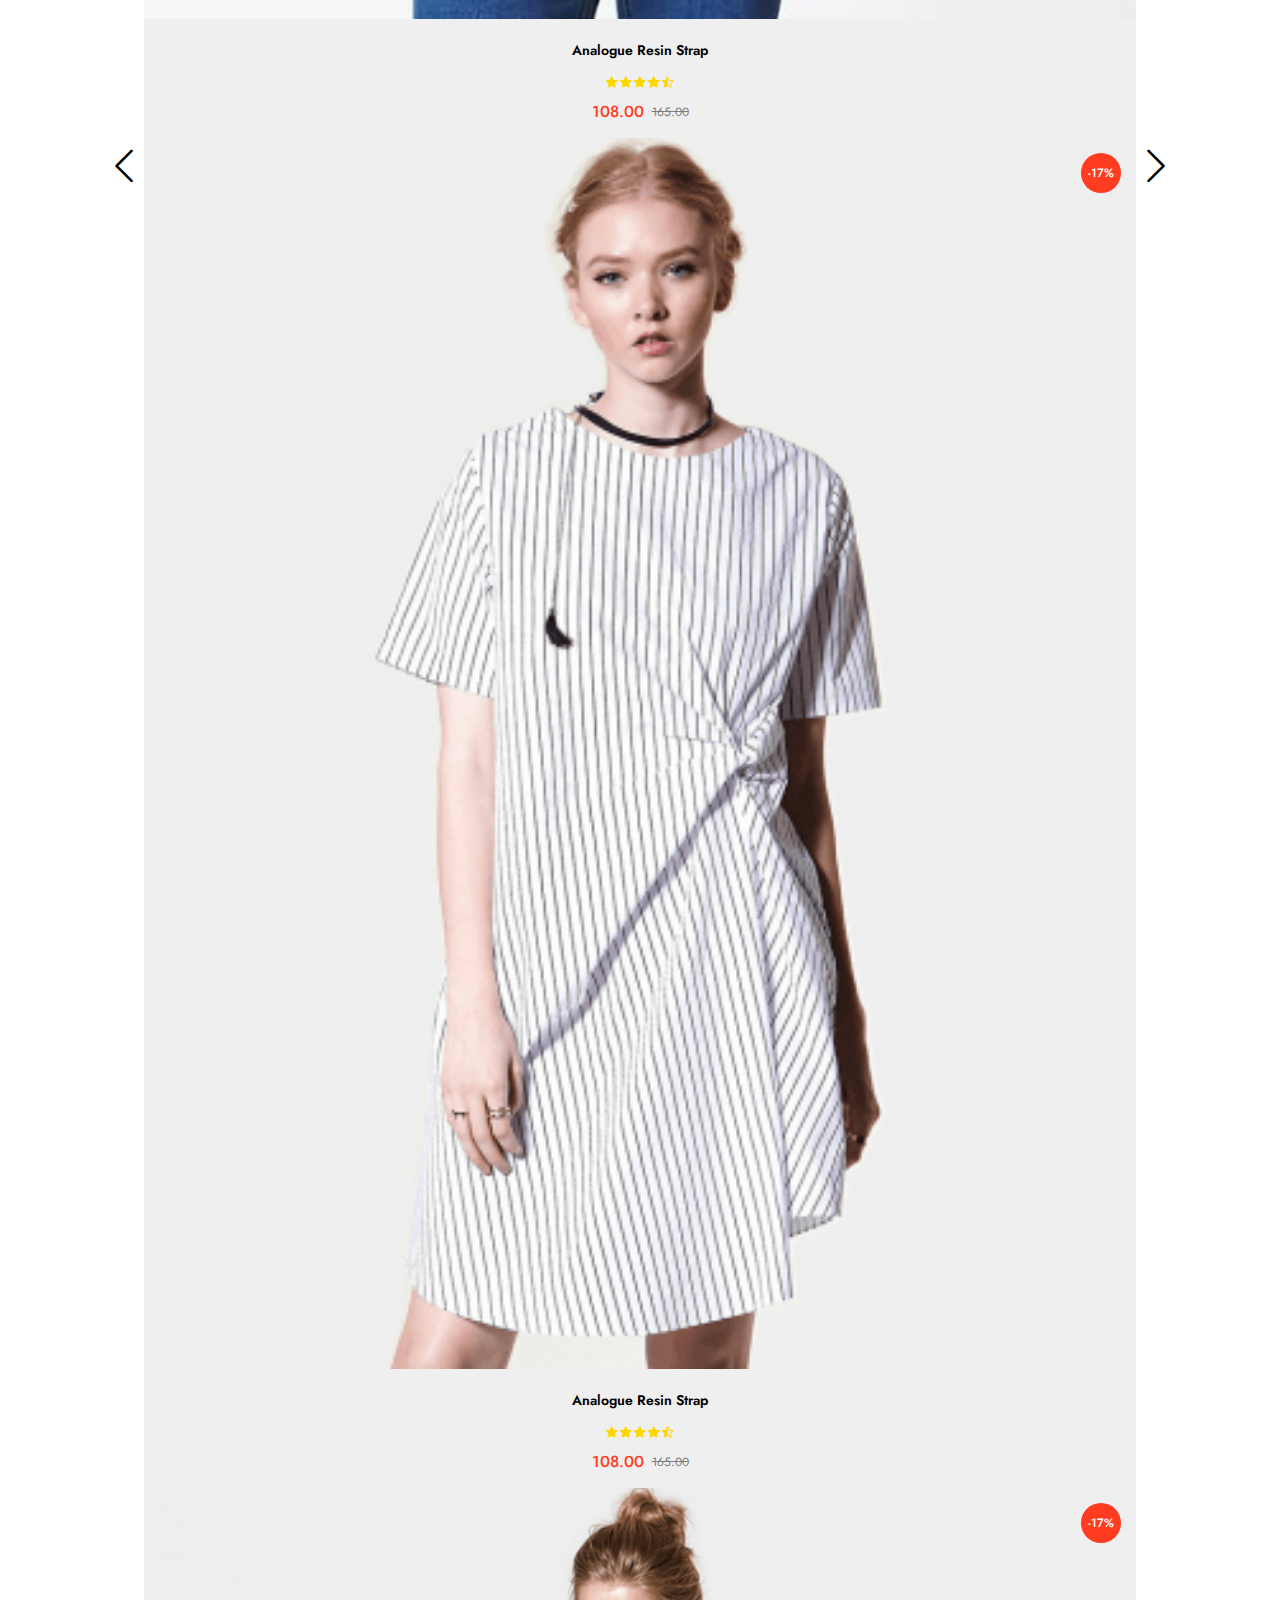
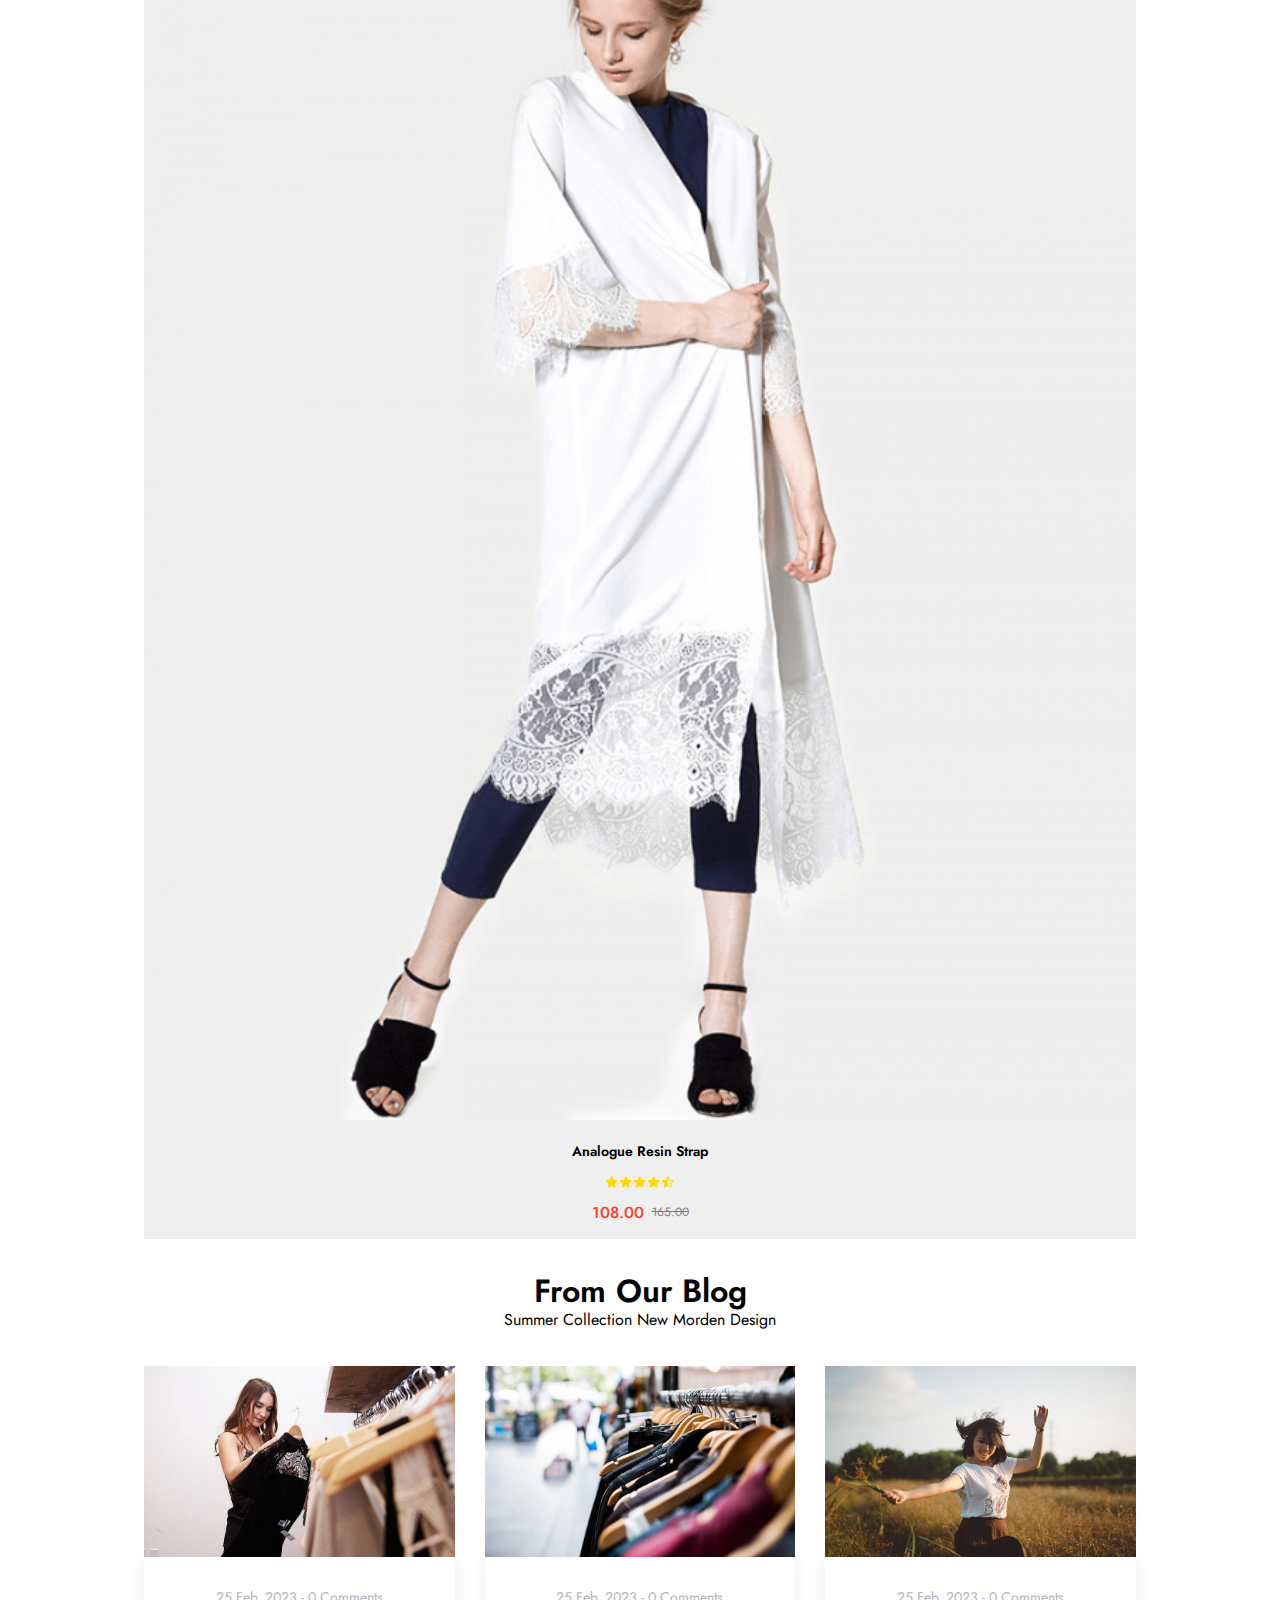
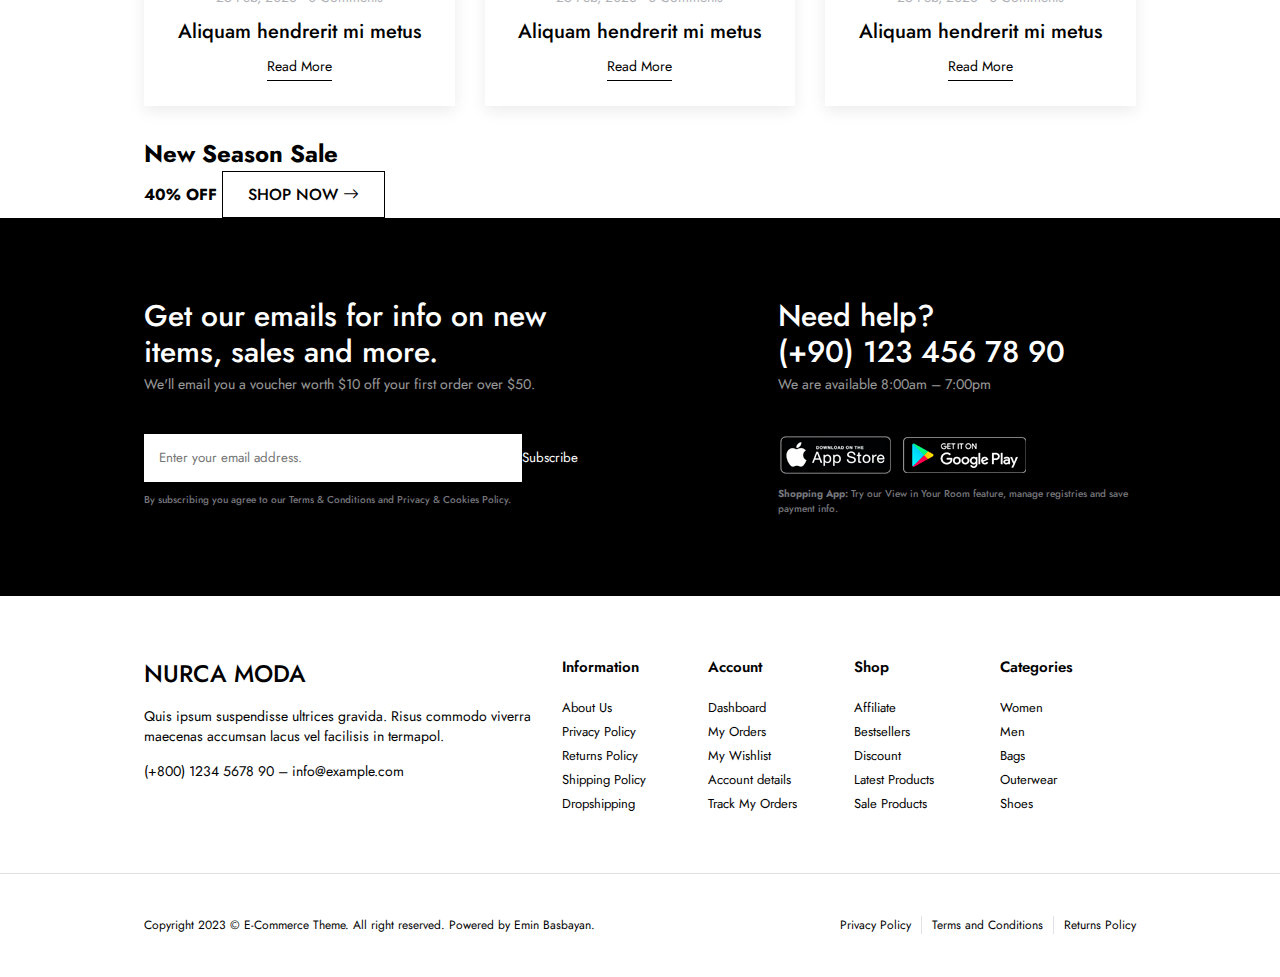
==== commit 99562cd9: "düzenleme" ====
--- a/index.html
+++ b/index.html
@@ -42,7 +42,7 @@
                   <i class="bi bi-list" id="btn-menu"></i>
                 </div>
                 <div class="header-left">
-                  <a href="#" class="logo">LOGO</a>
+                  <a href="index.html" class="logo">NURCA MODA</a>
                 </div>
                 <div class="header-center" id="sidebar">
                   <nav class="navigation">
@@ -200,7 +200,7 @@
                 </div>
                 <div class="header-right">
                   <div class="header-right-links">
-                    <a href="#" class="header-account">
+                    <a href="account.html" class="header-account">
                       <i class="bi bi-person"></i>
                     </a>
                     <button class="search-button">
@@ -210,7 +210,7 @@
                       <i class="bi bi-heart"></i>
                     </a>
                     <div class="header-cart">
-                      <a href="#" class="header-cart-link">
+                      <a href="cart.html" class="header-cart-link">
                         <i class="bi bi-bag"></i>
                         <span class="header-cart-count">0</span>
                       </a>
@@ -260,6 +260,37 @@
     </div>
   </div>
     <!--! modal search end  -->
+
+     <!--! modal dialog start  -->
+  <div class="modal-dialog">
+    <div class="modal-content">
+      <button class="modal-close">
+        <i class="bi bi-x"></i>
+      </button>
+      <div class="modal-image">
+        <img src="img/modal-dialog.jpg" alt="">
+      </div>
+      <div class="popup-wrapper">
+        <div class="popup-content">
+          <div class="popup-title">
+            <h3>NEWSLETTER</h3>
+          </div>
+          <p class="popup-text">
+            Sign up to our newsletter and get exclusive deals you won find any where else straight to your inbox!
+          </p>
+          <form class="popup-form">
+            <input type="text" placeholder="Enter Email Address Here">
+            <button class="btn btn-primary">SUBSCRIBE</button>
+            <label>
+              <input type="checkbox">
+              <span>Don't show this popup again</span>
+            </label>
+          </form>
+        </div>
+      </div>
+    </div>
+  </div>
+  <!--! modal dialog end  -->
 
     <!--! slider start  -->
 <section class="slider">
@@ -788,7 +819,7 @@
       <div class="footer-widgets">
         <div class="brand-info">
           <div class="footer-logo">
-            <a href="#" class="logo">LOGO</a>
+            <a href="index.html" class="logo">NURCA MODA</a>
           </div>
           <div class="footer-desc">
             <p> Quis ipsum suspendisse ultrices gravida. Risus commodo viverra maecenas accumsan lacus vel facilisis
@@ -914,6 +945,8 @@
   </div>
 </footer>
 <!--! footer end  -->
+
+ <!-- javascript  -->
  
 <script src="js/main.js" type="module"></script>
 <script src="js/slider.js"></script>
--- a/css/main.css
+++ b/css/main.css
@@ -18,6 +18,7 @@
 @import url(components/single-product/product-info.css);
 @import url(components/single-product/product-tabs.css);
 @import url(components/reviews.css);
+@import url(components/modal-dialog.css);
 
 /*! pages  */
 @import url(pages/home.css);
--- a/css/main.css
+++ b/css/main.css
@@ -18,6 +18,7 @@
 @import url(components/single-product/product-info.css);
 @import url(components/single-product/product-tabs.css);
 @import url(components/reviews.css);
+@import url(components/modal-dialog.css);
 
 /*! pages  */
 @import url(pages/home.css);
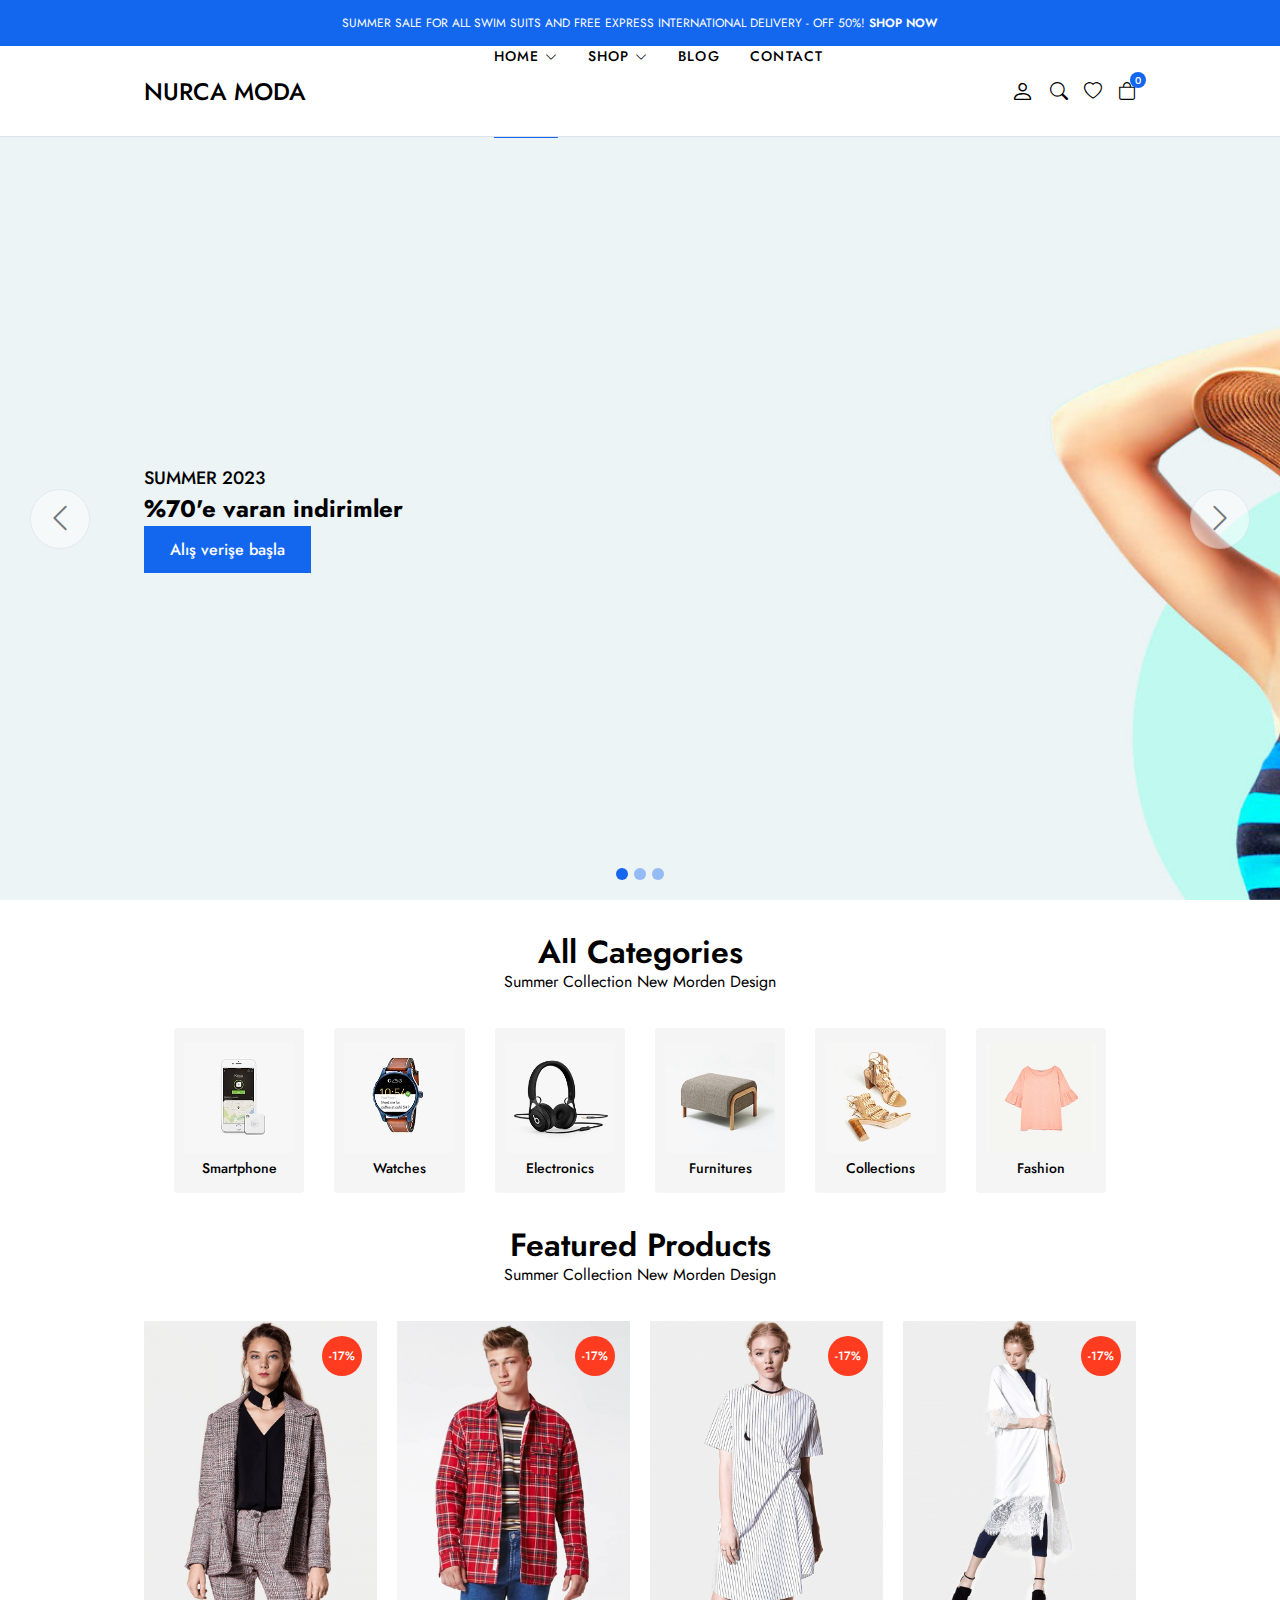
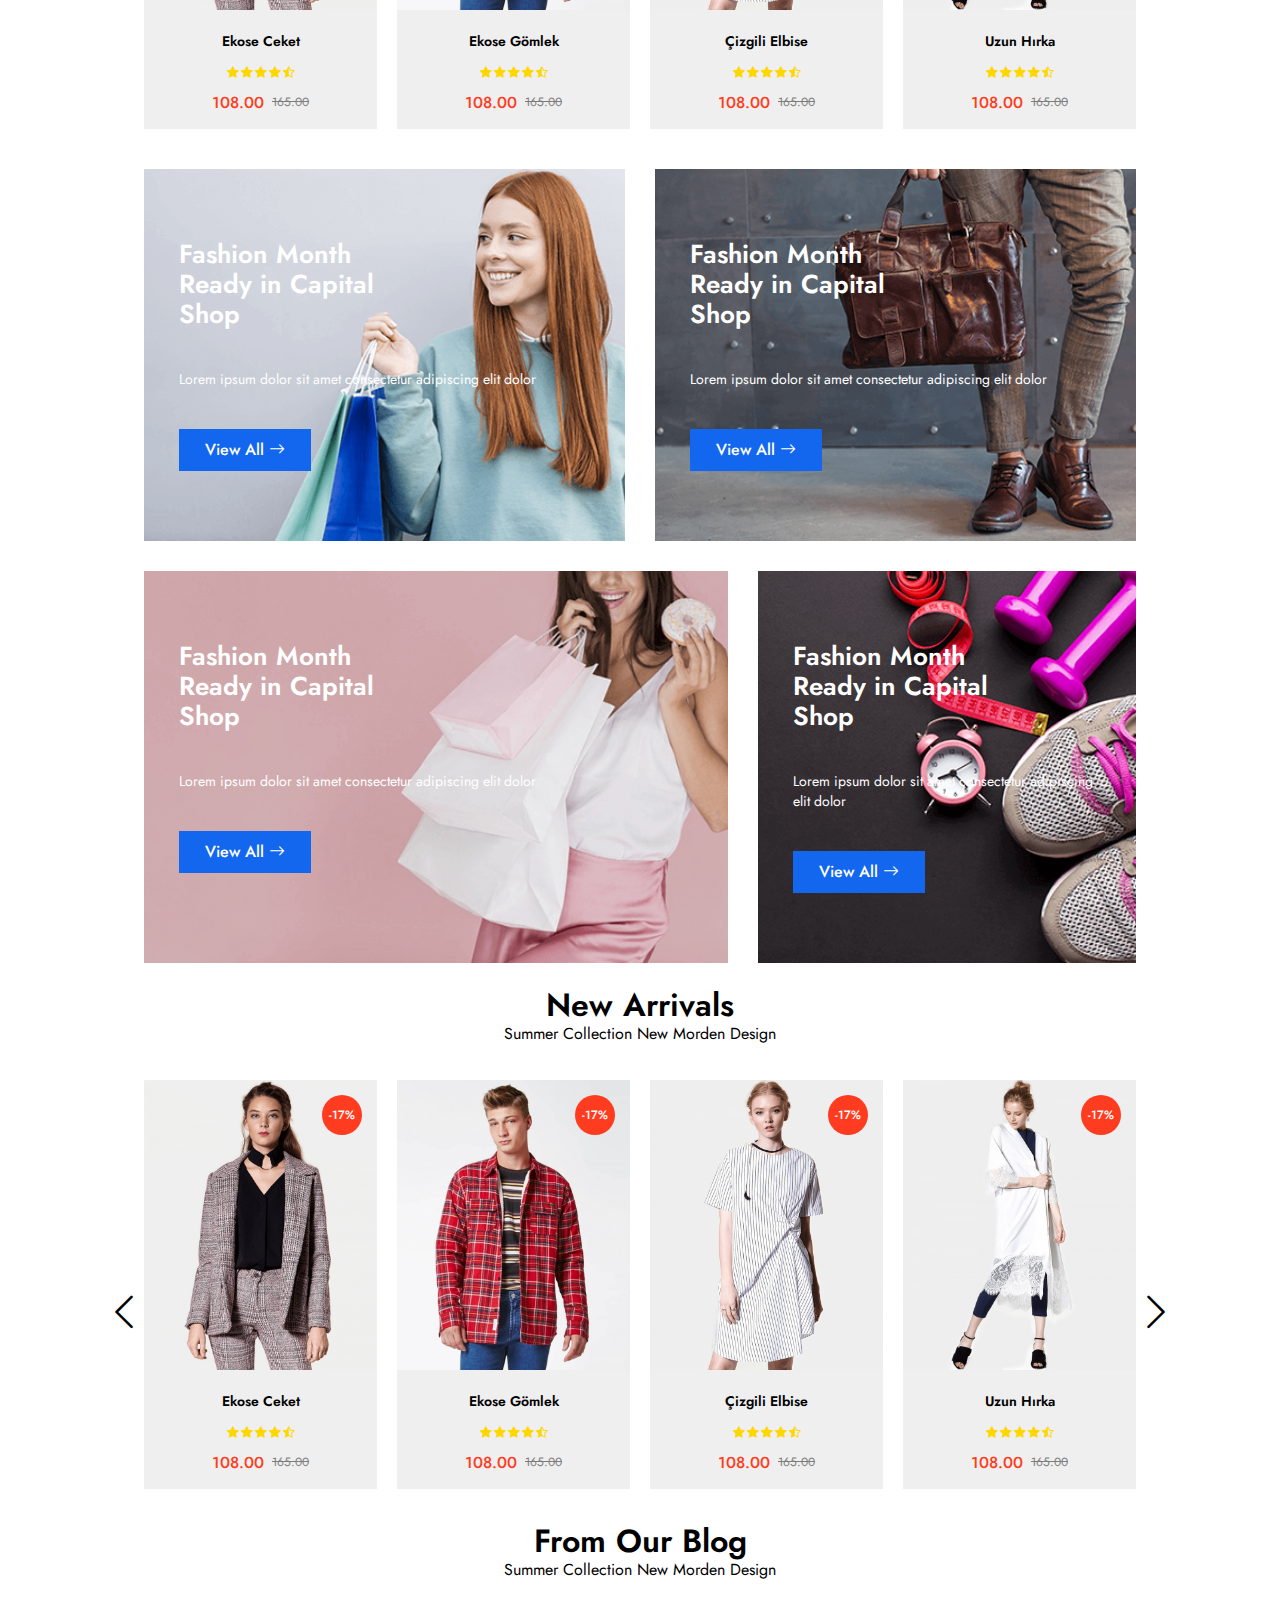
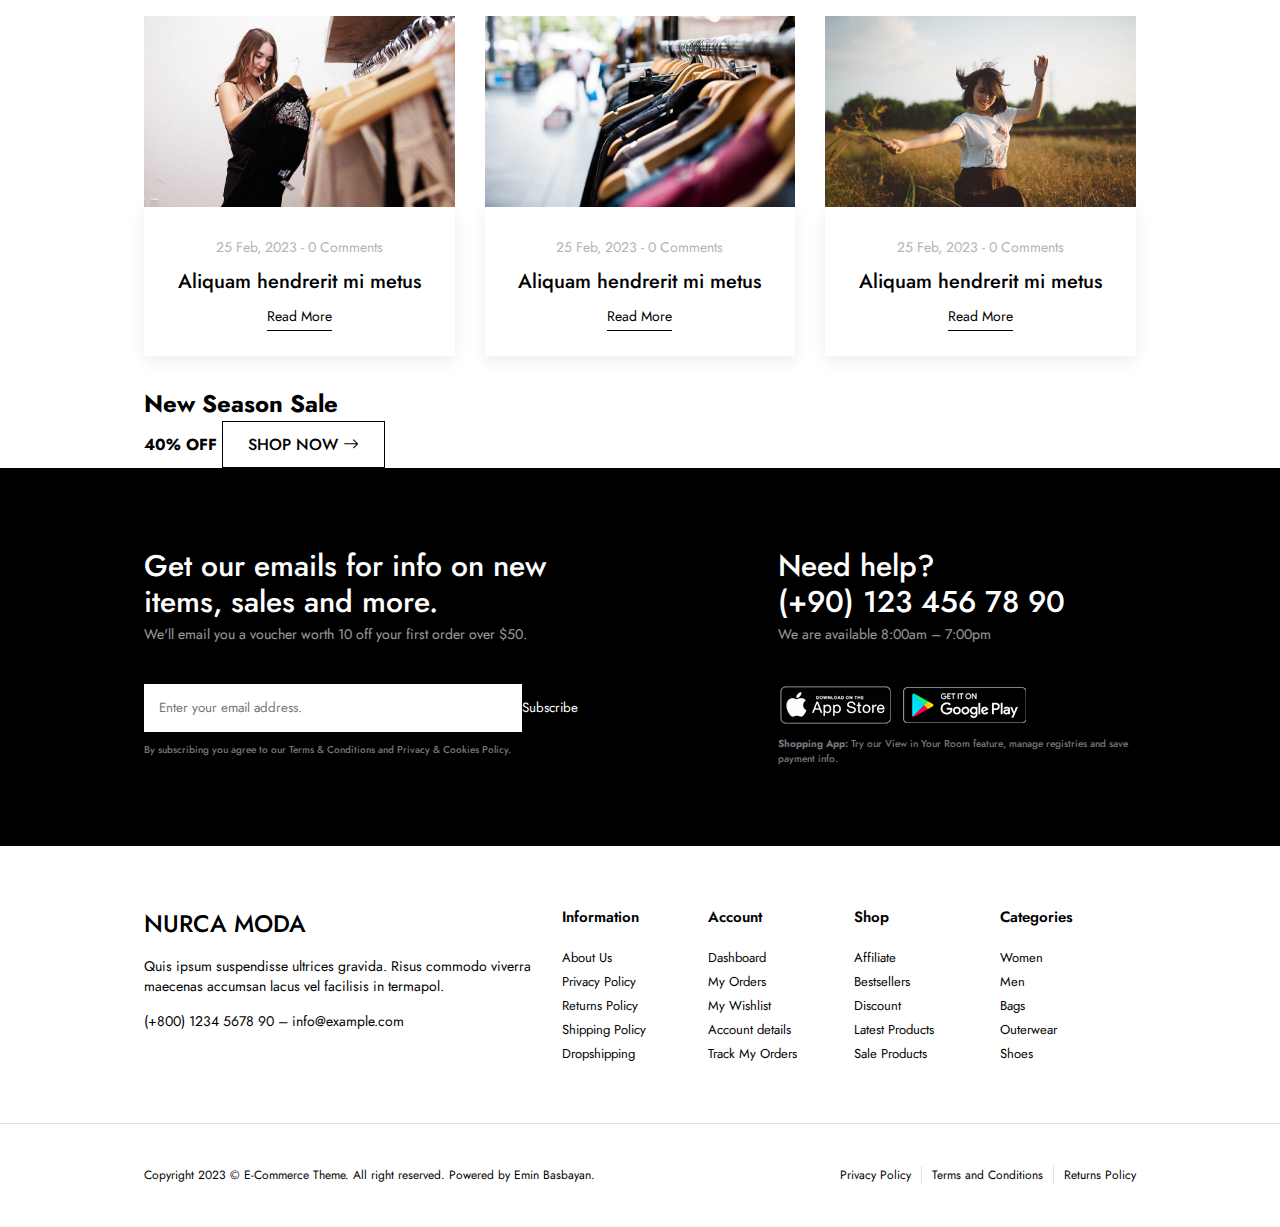
==== commit 60d1ade6: "düzenleme" ====
--- a/index.html
+++ b/index.html
@@ -404,6 +404,201 @@
         <h2>Featured Products</h2>
         <p>Summer Collection New Morden Design</p>
       </div>
+      <div class="product-wrapper">
+        <ul class="product-list">
+          <li class="product-item">
+            <div class="product-image">
+              <a href="#">
+                <img src="img/products/product1/1.png" alt="">
+              </a>
+            </div>
+            <div class="product-info">
+              <a href="$" class="product-title">Ekose Ceket</a>
+              <ul class="product-star">
+                <li>
+                  <i class="bi bi-star-fill"></i>
+                </li>
+                <li>
+                  <i class="bi bi-star-fill"></i>
+                </li>
+                <li>
+                  <i class="bi bi-star-fill"></i>
+                </li>
+                <li>
+                  <i class="bi bi-star-fill"></i>
+                </li>
+                <li>
+                  <i class="bi bi-star-half"></i>
+                </li>
+              </ul>
+              <div class="product-prices">
+               
+                <strong class="new-price">108.00</strong>
+                <span class="old-price">165.00</span>
+              </div>
+              <span class="product-discount">-17%</span>
+              <div class="product-links">
+                <button>
+                  <i class="bi bi-basket-fill"></i>
+                </button>
+                <button>
+                  <i class="bi bi-heart-fill"></i>
+                </button>
+                <a href="#">
+                  <i class="bi bi-eye-fill"></i> 
+                </a>
+                <a href="#">
+                  <i class="bi bi-share-fill"></i> 
+                </a>
+              </div>
+            </div>
+          </li>
+          <li class="product-item">
+            <div class="product-image">
+              <a href="#">
+                <img src="img/products/product2/1.png" alt="" class="img1">
+                <img src="img/products/product2/2.png" alt="" class="img2">
+              </a>
+            </div>
+            <div class="product-info">
+              <a href="$" class="product-title">Ekose Gömlek</a>
+              <ul class="product-star">
+                <li>
+                  <i class="bi bi-star-fill"></i>
+                </li>
+                <li>
+                  <i class="bi bi-star-fill"></i>
+                </li>
+                <li>
+                  <i class="bi bi-star-fill"></i>
+                </li>
+                <li>
+                  <i class="bi bi-star-fill"></i>
+                </li>
+                <li>
+                  <i class="bi bi-star-half"></i>
+                </li>
+              </ul>
+              <div class="product-prices">
+                <strong class="new-price">108.00</strong>
+                <span class="old-price">165.00</span>
+              </div>
+              <span class="product-discount">-17%</span>
+              <div class="product-links">
+                <button>
+                  <i class="bi bi-basket-fill"></i>
+                </button>
+                <button>
+                  <i class="bi bi-heart-fill"></i>
+                </button>
+                <a href="#">
+                  <i class="bi bi-eye-fill"></i> 
+                </a>
+                <a href="#">
+                  <i class="bi bi-share-fill"></i> 
+                </a>
+              </div>
+            </div>
+          </li>
+          <li class="product-item">
+            <div class="product-image">
+              <a href="#">
+                <img src="img/products/product3/1.png" alt="" class="img1">
+                <img src="img/products/product3/2.png" alt="" class="img2">
+              </a>
+            </div>
+            <div class="product-info">
+              <a href="$" class="product-title">Çizgili Elbise</a>
+              <ul class="product-star">
+                <li>
+                  <i class="bi bi-star-fill"></i>
+                </li>
+                <li>
+                  <i class="bi bi-star-fill"></i>
+                </li>
+                <li>
+                  <i class="bi bi-star-fill"></i>
+                </li>
+                <li>
+                  <i class="bi bi-star-fill"></i>
+                </li>
+                <li>
+                  <i class="bi bi-star-half"></i>
+                </li>
+              </ul>
+              <div class="product-prices">
+                <strong class="new-price">108.00</strong>
+                <span class="old-price">165.00</span>
+              </div>
+              <span class="product-discount">-17%</span>
+              <div class="product-links">
+                <button>
+                  <i class="bi bi-basket-fill"></i>
+                </button>
+                <button>
+                  <i class="bi bi-heart-fill"></i>
+                </button>
+                <a href="#">
+                  <i class="bi bi-eye-fill"></i> 
+                </a>
+                <a href="#">
+                  <i class="bi bi-share-fill"></i> 
+                </a>
+              </div>
+            </div>
+          </li>
+          <li class="product-item">
+            <div class="product-image">
+              <a href="#">
+                <img src="img/products/product4/1.png" alt="" class="img1">
+                <img src="img/products/product4/2.png" alt="" class="img2">
+              </a>
+            </div>
+            <div class="product-info">
+              <a href="$" class="product-title">Uzun Hırka</a>
+              <ul class="product-star">
+                <li>
+                  <i class="bi bi-star-fill"></i>
+                </li>
+                <li>
+                  <i class="bi bi-star-fill"></i>
+                </li>
+                <li>
+                  <i class="bi bi-star-fill"></i>
+                </li>
+                <li>
+                  <i class="bi bi-star-fill"></i>
+                </li>
+                <li>
+                  <i class="bi bi-star-half"></i>
+                </li>
+              </ul>
+              <div class="product-prices">
+                <strong class="new-price">108.00</strong>
+                <span class="old-price">165.00</span>
+
+              </div>
+              <span class="product-discount">-17%</span>
+              <div class="product-links">
+                <button>
+                  <i class="bi bi-basket-fill"></i>
+                </button>
+                <button>
+                  <i class="bi bi-heart-fill"></i>
+                </button>
+                <a href="#">
+                  <i class="bi bi-eye-fill"></i> 
+                </a>
+                <a href="#">
+                  <i class="bi bi-share-fill"></i> 
+                </a>
+              </div>
+            </div>
+          </li>
+        </ul>
+      </div>
+    </div>
+      
       <div class="product-wrapper product-carousel">
         <div class="glide__track" data-glide-el="track">
           <ul class="product-list glide__slides" id="product-list"></ul>
@@ -488,7 +683,7 @@
               </a>
             </div>
             <div class="product-info">
-              <a href="$" class="product-title">Analogue Resin Strap</a>
+              <a href="$" class="product-title">Ekose Ceket</a>
               <ul class="product-star">
                 <li>
                   <i class="bi bi-star-fill"></i>
@@ -535,7 +730,7 @@
               </a>
             </div>
             <div class="product-info">
-              <a href="$" class="product-title">Analogue Resin Strap</a>
+              <a href="$" class="product-title">Ekose Gömlek</a>
               <ul class="product-star">
                 <li>
                   <i class="bi bi-star-fill"></i>
@@ -582,7 +777,7 @@
               </a>
             </div>
             <div class="product-info">
-              <a href="$" class="product-title">Analogue Resin Strap</a>
+              <a href="$" class="product-title">Çizgili Elbise</a>
               <ul class="product-star">
                 <li>
                   <i class="bi bi-star-fill"></i>
@@ -629,7 +824,7 @@
               </a>
             </div>
             <div class="product-info">
-              <a href="$" class="product-title">Analogue Resin Strap</a>
+              <a href="$" class="product-title">Uzun Hırka</a>
               <ul class="product-star">
                 <li>
                   <i class="bi bi-star-fill"></i>
@@ -775,7 +970,7 @@
           <div class="footer-subscribe">
             <div class="footer-subscribe-top">
               <h3 class="subscribe-title">Get our emails for info on new items, sales and more.</h3>
-              <p class="subscribe-desc">We'll email you a voucher worth $10 off your first order over $50.</p>
+              <p class="subscribe-desc">We'll email you a voucher worth 10 off your first order over $50.</p>
             </div>
             <div class="footer-subscribe-bottom">
               <form>
